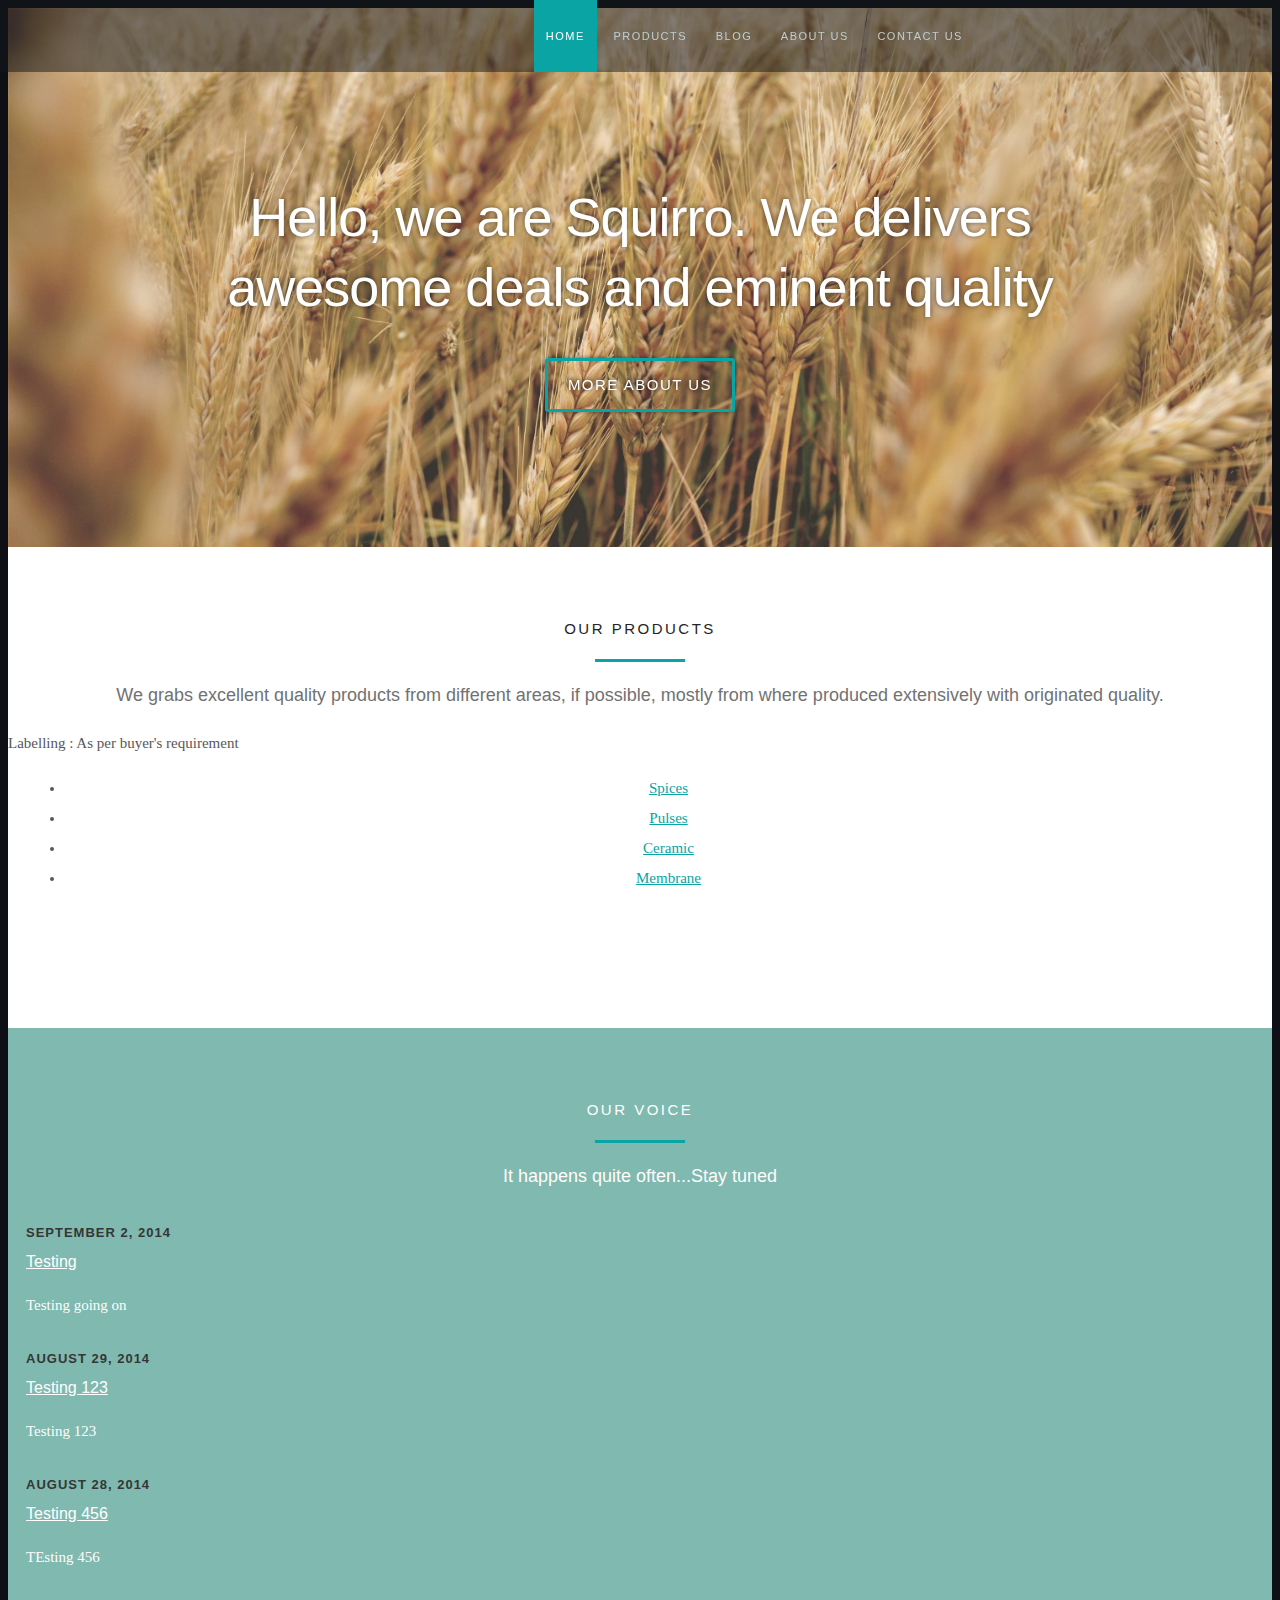
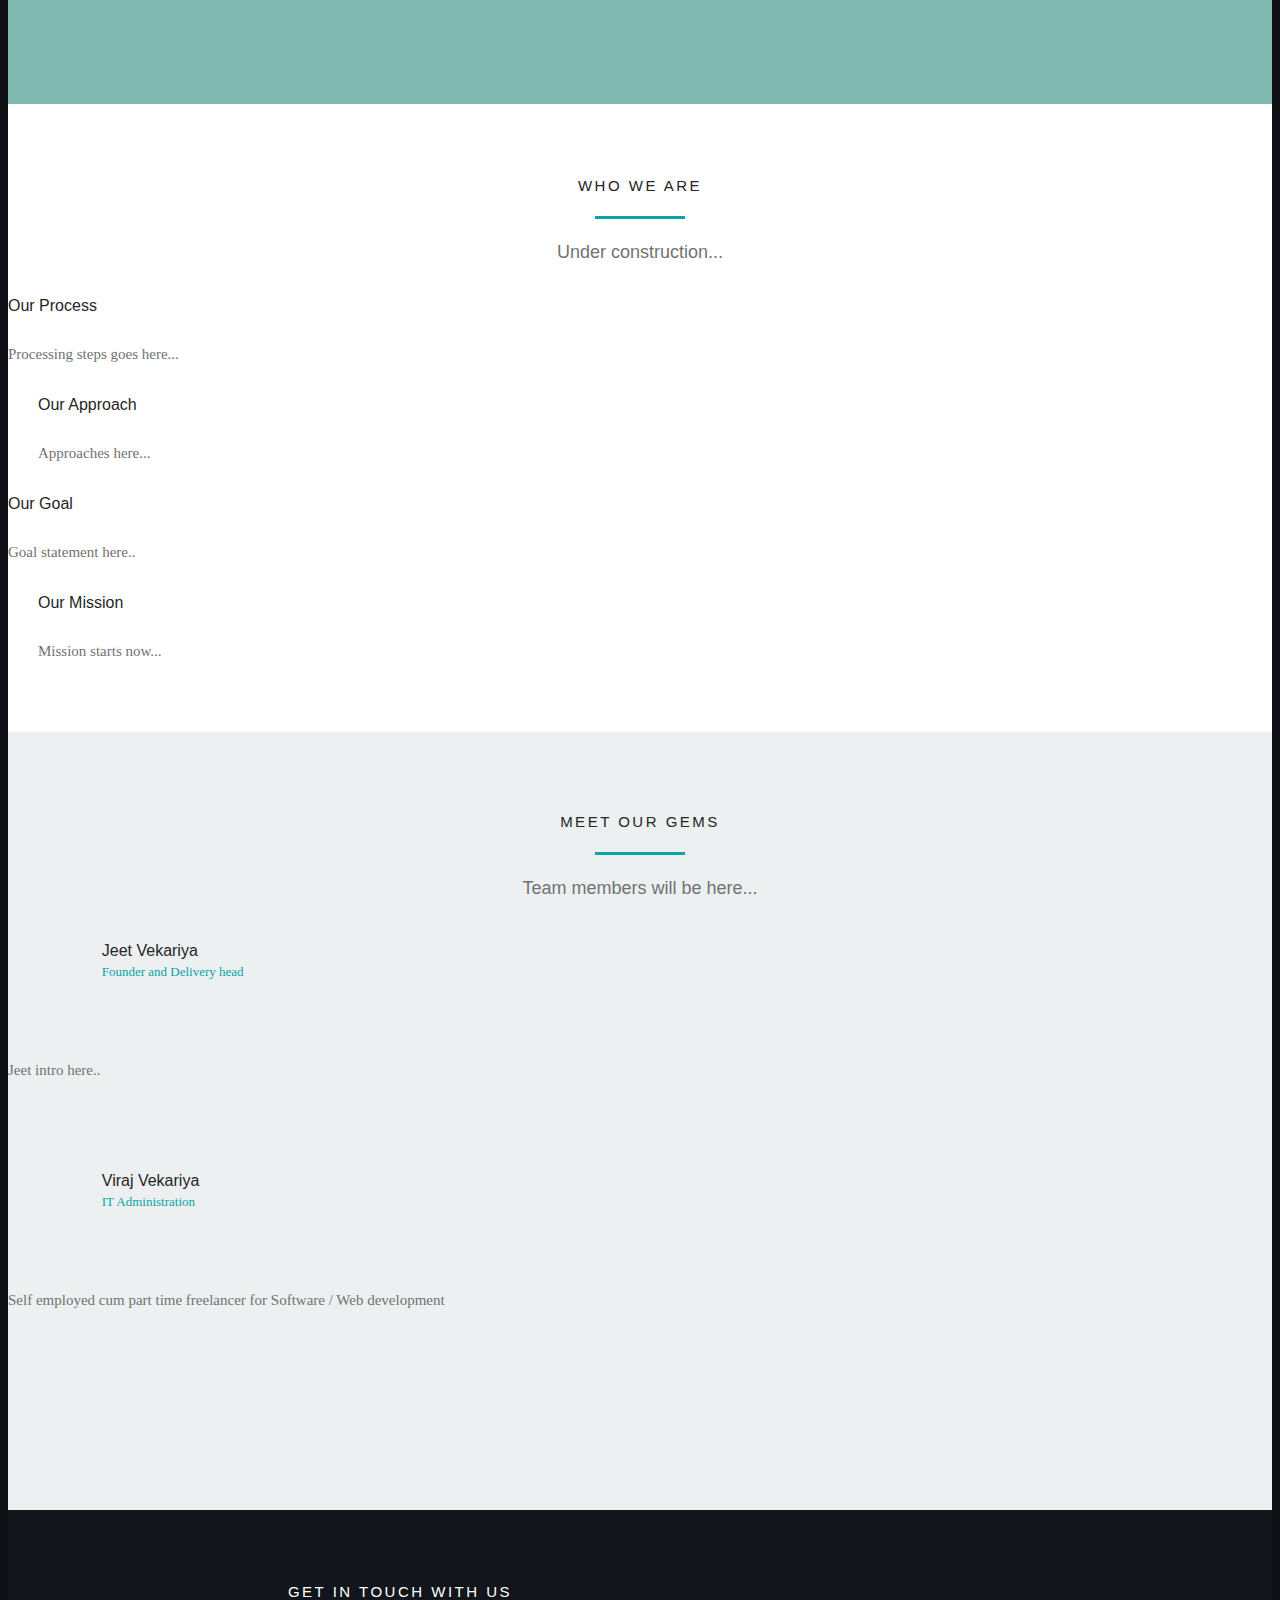
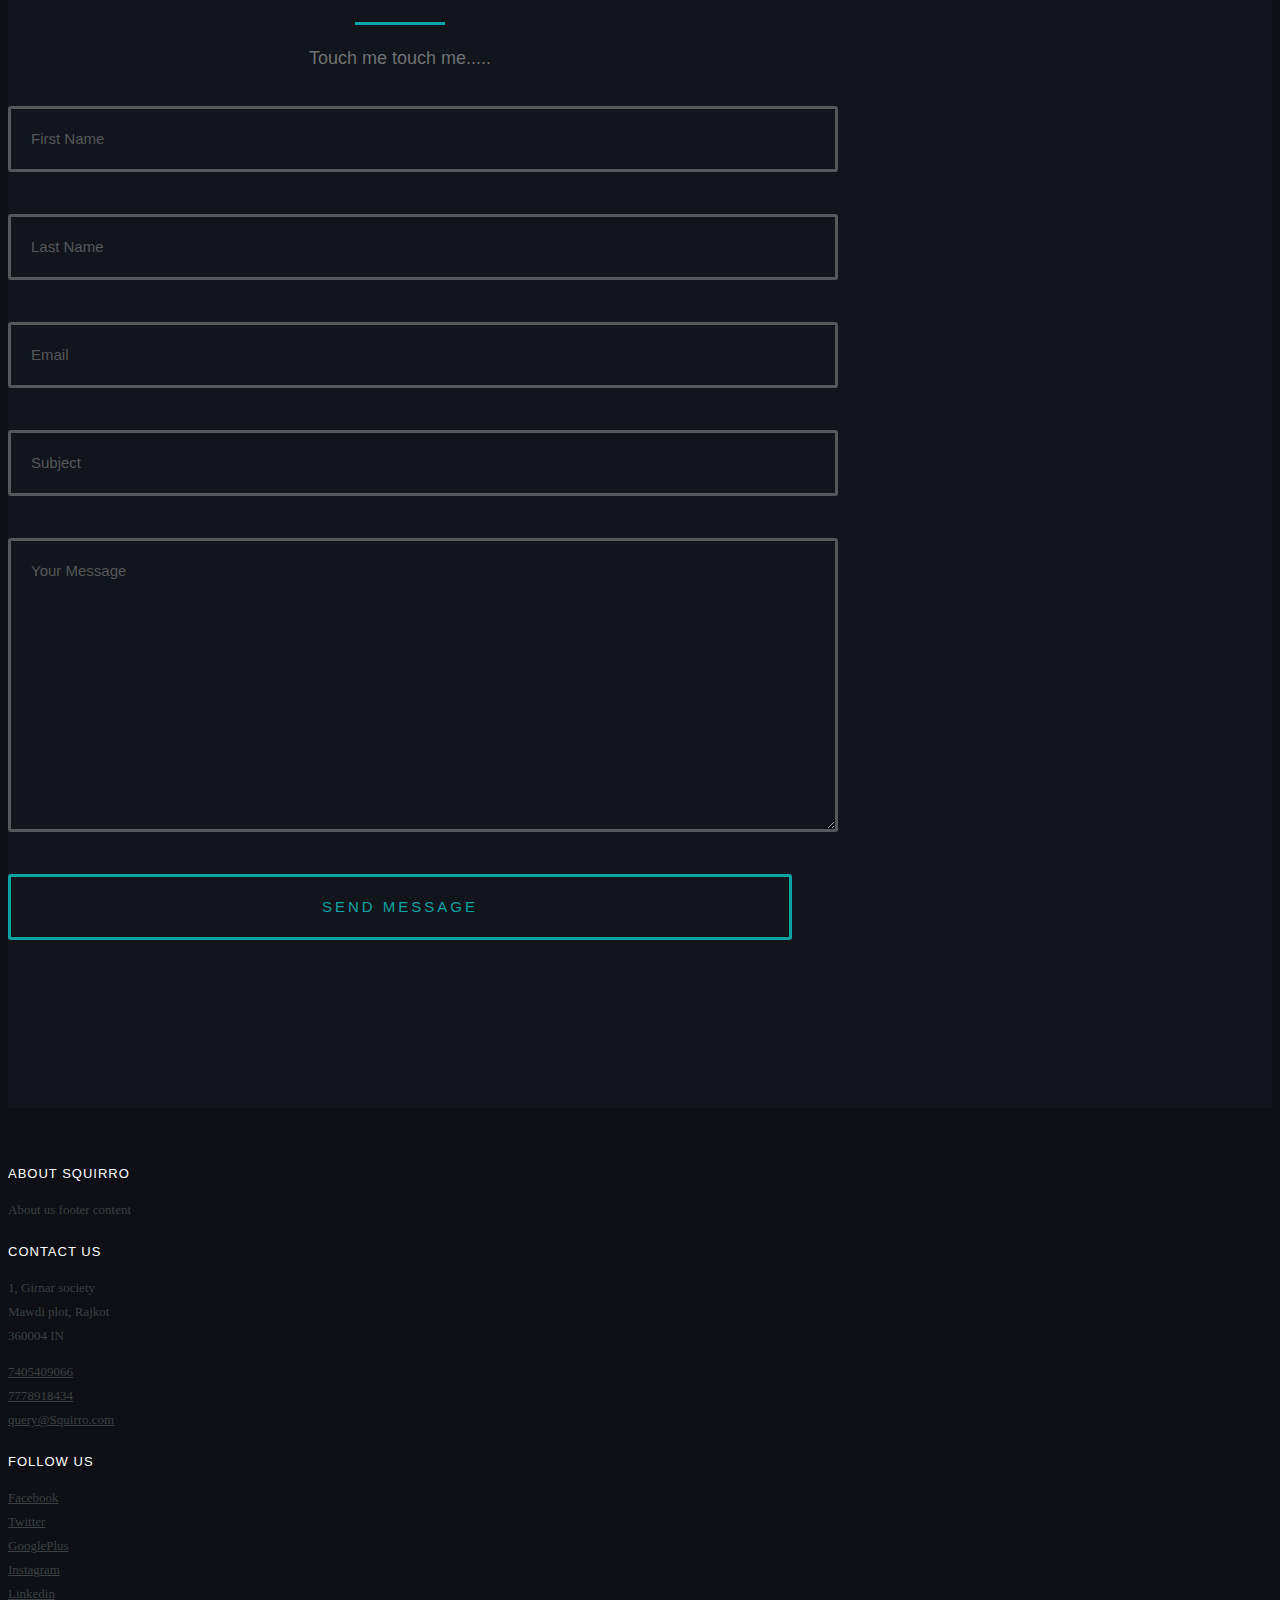
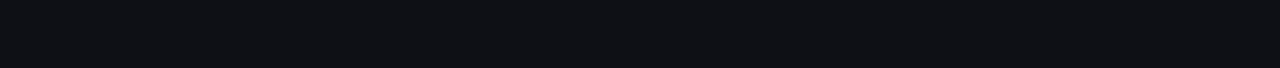
==== index.html @ d5831e10 "VueJS added by dipal for image slider" ====
<!DOCTYPE html>
<!--[if lt IE 8 ]><html class="no-js ie ie7" lang="en"> <![endif]-->
<!--[if IE 8 ]><html class="no-js ie ie8" lang="en"> <![endif]-->
<!--[if IE 9 ]><html class="no-js ie ie9" lang="en"> <![endif]-->
<!--[if (gte IE 9)|!(IE)]><!-->
<html class="no-js" lang="en"> <!--<![endif]-->
<head>
	<!--- Basic Page Needs -->
	<meta charset="utf-8">
	<title>Squirro</title>
	<meta name="description" content="">
	<meta name="author" content="">
	<!-- Mobile Specific Metas -->
	<meta name="viewport" content="width=device-width, initial-scale=1, maximum-scale=1">
	<!-- CSS -->
	<link rel="stylesheet" href="css/base.css">
	<link rel="stylesheet" href="css/main.css">
	<link rel="stylesheet" href="css/media-queries.css">
	<script src="js/modernizr.js"></script>
	<link rel="shortcut icon" href="favicon.png" >
	<link href="css/smart_tab_vertical.css" rel="stylesheet" type="text/css"/>
	<script type="text/javascript" src="js/jquery-1.10.2.min.js"></script>
	<script type="text/javascript" src="js/jquery.smartTab.js"></script>
	<script src="https://cdn.jsdelivr.net/npm/vue/dist/vue.js" defer type="text/javascript"></script>
	<script type="text/javascript" src="js/vueTemplate.js"></script>
	<script type="text/javascript">
		$(document).ready(function(){
		$("#tabs").smartTab({autoProgress: false,stopOnFocus:true,transitionEffect:'vSlide'});
		var app = new Vue({
			el: '#App',
			data: {
				message: 'Hello Vue!',
				currentSlide : {url: "../images/SQ_T_Images/1st.jpg", text: "Hie"},
				slideCounter : 0,
				bgc : {"background": 'url("images/SQ_T_Images/1st.jpg")'},
				items: [
					{url: "images/SQ_T_Images/1st.jpg", text: "Hie"},
					{url: "images/SQ_T_Images/2nd.jpeg", text: "Hie"},
					{url: "images/SQ_T_Images/3rd.jpeg", text: "Hie"},
					{url: "images/SQ_T_Images/4th.jpeg", text: "Hie"},
				]
			},
			methods : {
				changeImage : function()
				{
					this.currentSlide = this.slider[this.slideCounter];
					  this.slideCounter++;
				}
			}
		})
	});
</script>
</head>

<body class="homepage" >
	<div id="preloader">
		<div id="status">
			<img src="images/loader.gif" height="60" width="60" alt="">
			<div class="loader">Loading...</div>
		</div>
	</div>
	<!-- Header -->
	<header id="main-header">
		<div class="row header-inner">
			<div class="logo">
				<a class="smoothscroll" href="#squirro">Squirro</a>
			</div>
			<nav id="nav-wrap">
				<a class="mobile-btn" href="#nav-wrap" title="Show navigation">
					<span class='menu-text'>Show Menu</span>
					<span class="menu-icon"></span>
				</a>
				<a class="mobile-btn" href="#" title="Hide navigation">
					<span class='menu-text'>Hide Menu</span>
					<span class="menu-icon"></span>
				</a>
				<ul id="nav" class="nav">
					<li class="current">
						<a class="smoothscroll" href="#squirro">Home</a>
					</li>
					<li>
						<a class="smoothscroll" href="#products">Products</a>
					</li>
					<li>
						<a class="smoothscroll" href="#blog">Blog</a>
					</li>
					<li>
						<a class="smoothscroll" href="#about">About us</a>
					</li>
					<li>
						<a class="smoothscroll" href="#contact">Contact us</a>
					</li>
				</ul>
			</nav> <!-- /nav-wrap -->
		</div> <!-- /header-inner -->
	</header>
	<!-- squirro -->
	<div id="App"> 
	<section id="squirro" class="imageClassTS">
		<div class="row squirro-content">
			<div class="twelve columns flex-container">
				<div id="squirro-slider" class="flexslider">
					<ul class="slides">
						<!-- Slide -->
						<!-- <li v-for="item in items" class="imageClassTS">
							<div class="flex-caption">
								 <img :src="item.url" />
							</div>
					    </li> -->
					    
					   <li >
							<div class="flex-caption">
								<h1>Hello, we are Squirro. We delivers awesome deals and eminent quality</h1>
								<p><a class="button stroke smoothscroll" href="#about">More about us</a></p>
							</div>
						</li>
						<li>
							<div class="flex-caption">
								<h1 >We exist to deliver best of it to the WORLD.</h1>
								<p><a class="button stroke smoothscroll" href="#products">See our products</a></p>
							</div>
						</li> 
    
						<!-- Slide -->
					</ul>
				</div> <!-- .flexslider -->
			</div> <!-- .flex-container -->
		</div> <!-- .squirro-content -->
	</section> <!-- #squirro -->
	</div>

	<section id="products">
		<div class="row section-head">
			<div class="twelve columns">
				<h1>Our Products</h1>
				<hr/>
				<p>We grabs excellent quality products from different areas, if possible, mostly from where produced extensively with 					originated quality.</p>
				<div align="left" class="prodDescpadding"><b>Labelling : As per buyer's requirement</b></div>
			</div>
			<div id="tabs">
				<ul>
					<li><a href="#spices">Spices</a></li>
					<li><a href="#pulses">Pulses</a></li>
					<li><a href="#ceramic">Ceramic</a></li>
					<li><a href="#membrane">Membrane</a></li>
				</ul>
				<div id="spices">
					
				</div>
				<div id="pulses">
					
				</div>
				<div id="ceramic">
					
				</div>
				<div id="membrane">
					
				</div>
			</div>
		</div>
	</section> <!-- /services -->

	<!-- journal -->
	<section id="blog">
	<div class="row section-head">
		<div class="twelve columns">
			<h1>Our voice</h1>
			<hr/>
			<p>It happens quite often...Stay tuned</p>
		</div>
	</div>
	<div class="row">
		<div class="twelve columns">
			<div id="blog-wrapper" class="bgrid-third s-bgrid-half mob-bgrid-whole group">
				<article class="bgrid">
					<h5>September 2, 2014</h5>
					<h3><a href="single.html">Testing</a></h3>
					<p>Testing going on</p>
				</article>
				<article class="bgrid">
					<h5>August 29, 2014</h5>
					<h3><a href="single.html">Testing 123</a></h3>
					<p>Testing 123</p>
				</article>
				<article class="bgrid">
					<h5>August 28, 2014</h5>
					<h3><a href="single.html">Testing 456</a></h3>
					<p>TEsting 456</p>
				</article>
				<!-- <article class="bgrid">
					<h5>August 25, 2014</h5>
					<h3><a href="single.html">Testing 789</a></h3>
					<p>Testing 789</p>
				</article> -->
			</div> <!-- /blog-wrapper -->
		</div> <!-- /twelve -->
	</div> <!-- /row -->
	</section> <!-- /blog -->

	<!-- About Section -->
	<section id="about">
		<div class="row section-head">
			<div class="twelve columns">
				<h1>Who we are</h1>
				<hr/>
				<p>Under construction...</p>
			</div>
		</div>
		<div class="row about-content">
			<div class="mob-whole six columns left">
				<h3>Our Process</h3>
				<p>Processing steps goes here...</p>
			</div> <!-- /left -->
			<div class="mob-whole six columns right">
				<h3>Our Approach</h3>
				<p>Approaches here...</p>
			</div> <!-- /right -->
		</div> <!-- /row -->
		<div class="row about-content">
			<div class="mob-whole six columns left">
				<h3>Our Goal</h3>
				<p>Goal statement here..</p>
			</div> <!-- /left -->
			<div class="mob-whole six columns right">
				<h3>Our Mission</h3>
				<p>Mission starts now...</p>
			</div> <!-- /right -->
		</div> <!-- /row -->
	<!-- team -->
	<div id='team'>
		<div class="row team section-head">
			<div class="twelve columns">
				<h1>Meet OUR Gems</h1>
				<hr/>
				<p>Team members will be here...</p>
			</div>
		</div>
		<div class="row about-content">
			<div class="twelve columns">
				<div id="team-wrapper" class="bgrid-half mob-bgrid-whole group">
					<div class="bgrid member">
						<div class="member-header">
							<div class="member-pic">
								<img src="images/team/Jeet.jpg" alt=""/>
							</div>
							<div class="member-name">
								<h3>Jeet Vekariya</h3>
								<span>Founder and Delivery head</span>
							</div>
						</div>
						<p>Jeet intro here..</p>
						<ul class="member-social">
							<li><a href="#"><i class="fa fa-facebook"></i></a></li>
							<li><a href="#"><i class="fa fa-twitter"></i></a></li>
							<li><a href="#"><i class="fa fa-google-plus"></i></a></li>
							<li><a href="#"><i class="fa fa-linkedin"></i></a></li>
						</ul>
					</div> <!-- /member -->
					<div class="bgrid member">
						<div class="member-header">
							<div class="member-pic">
								<img src="images/team/Viraj.jpg" alt=""/>
							</div>
							<div class="member-name">
								<h3>Viraj Vekariya</h3>
								<span>IT Administration</span>
							</div>
						</div>
						<p>Self employed cum part time freelancer for Software / Web development</p>
						<ul class="member-social">
							<li><a rel="noopener noreferrer" target="_blank" href="https://twitter.com/virajvekaria"><i class="fa fa-twitter"></i></a></li>
							<li><a rel="noopener noreferrer" target="_blank" href="https://plus.google.com/+VirajVekaria"><i class="fa fa-google-plus"></i></a></li>
							<li><a rel="noopener noreferrer" target="_blank" href="https://www.linkedin.com/in/viraj-vekariya-0061a63a/"><i class="fa fa-linkedin"></i></a></li>
						</ul>
					</div> <!-- /member -->
				</div> <!-- /twelve -->
			</div> <!-- /team-wrapper -->
		</div> <!-- /row -->
	</div> <!-- /team -->
	</section> <!-- /about -->

	<!-- Contact Section -->
	<section id="contact">
		<div class="row section-head">
			<div class="twelve columns">
				<h1>Get in touch with us</h1>
				<hr />
				<p>Touch me touch me.....</p>
			</div>
		</div>
		<div class="row form-section">
			<div id="contact-form" class="twelve columns">
				<form name="contactForm" id="contactForm" method="post" action="">
				<fieldset>
					<div class="row">
						<div class="six columns mob-whole">
							<label for="contactFname">First Name <span class="required">*</span></label>
							<input name="contactFname" type="text" id="contactFname" placeholder="First Name" value="" />
						</div>
						<div class="six columns mob-whole">
							<label for="contactLname">Last Name <span class="required">*</span></label>
							<input name="contactLname" type="text" id="contactLname" placeholder="Last Name" value="" />
						</div>
					</div>
					<div class="row">
						<div class="six columns mob-whole">
							<label for="contactEmail">Email <span class="required">*</span></label>
							<input name="contactEmail" type="text" id="contactEmail" placeholder="Email" value="" />
						</div>
						<div class="six columns mob-whole">
							<label for="contactSubject">Subject</label>
							<input name="contactSubject" type="text" id="contactSubject" placeholder="Subject"  value="" />
						</div>
					</div>
					<div class="row">
						<div class="twelve columns">
							<label  for="contactMessage">Message <span class="required">*</span></label>
							<textarea name="contactMessage"  id="contactMessage" placeholder="Your Message" rows="10" cols="50" ></textarea>
						</div>
					</div>
					<div>
						<button class="submit full-width">Send Message</button>
						<div id="image-loader">
							<img src="images/loader.gif" alt="" />
						</div>
					</div>
				</fieldset>
			</form> <!-- /contactForm -->

			<!-- message box -->
			<div id="message-warning"></div>
			<div id="message-success">
				<i class="fa fa-check"></i>Your message was sent, thank you!<br />
			</div>
		</div> <!-- /contact-form -->
	</div> <!-- /form-section -->
	</section>  <!-- /contact-->
	
	<!-- Footer-->
	<footer>
		<div class="row">
			<div class="six columns tab-whole footer-about">
				<h3>About Squirro</h3>
				<p>About us footer content</p>
			</div> <!-- /footer-about -->
			<div class="six columns tab-whole right-cols">
				<div class="row">
					<div class="columns">
						<h3 class="address">Contact Us</h3>
						<p>1, Girnar society<br>Mawdi plot, Rajkot<br>360004 IN</p>
						<ul>
							<li><a href="tel:7405409066">7405409066</a></li>
							<li><a href="tel:7778918434">7778918434</a></li>
							<li><a href="mailto:someone@Squirro.com">query@Squirro.com</a></li>
						</ul>
					</div> <!-- /columns -->
					<div class="columns last">
						<h3 class="contact">Follow Us</h3>
						<ul>
							<li><a href="#">Facebook</a></li>
							<li><a href="#">Twitter</a></li>
							<li><a href="#">GooglePlus</a></li>
							<li><a href="#">Instagram</a></li>
							<li><a href="#">Linkedin</a></li>
						</ul>
					</div> <!-- /columns -->
				</div> <!-- /Row(nested) -->
			</div>
			<div id="go-top">
				<a class="smoothscroll" title="Back to Top" href="#squirro"><span>Top</span><i class="fa fa-long-arrow-up"></i></a>
			</div>
		</div> <!-- /row -->
	</footer> <!-- /footer -->
	<!-- Java Script -->
<!-- 	<script src="http://ajax.googleapis.com/ajax/libs/jquery/1.10.2/jquery.min.js"></script> -->
	<script>window.jQuery || document.write('<script src="js/jquery-1.10.2.min.js"><\/script>')</script>
<!-- 	<script type="text/javascript" src="js/jquery-migrate-1.2.1.min.js"></script> -->
	<script src="js/jquery.flexslider.js"></script>
	<script src="js/jquery.fittext.js"></script>
	<script src="js/backstretch.js"></script>
	<script src="js/waypoints.js"></script>
	<script src="js/main.js"></script>
	<script>
	$(function(){
		$("#spices").load("spices.html"); 
	});
	</script> 
</body>
</html>
---- css/main.css ----
/*
/* a. Webfonts and Iconfonts
/* =================================================================== */
@import url("fonts.css");
@import url("font-awesome/css/font-awesome.min.css");
@import url("simple-line-icons/simple-line-icons.css");

/*
/* b. Document Setup
/* =================================================================== */

/* Body
---------------------------------------------------------------------- */
body {
	background: #0e1015;
	font: 15px/30px "merriweather-regular", serif;
	font-weight: normal;
	color: #575859;
}

/* Links
---------------------------------------------------------------------- */
a, a:visited {
	color: #0aa4a4;
	-moz-transition: all 0.3s ease-in-out;
	-o-transition: all 0.3s ease-in-out;
	-webkit-transition: all 0.3s ease-in-out;
	-ms-transition: all 0.3s ease-in-out;
	transition: all 0.3s ease-in-out;
}
a:hover, a:focus {
	color: black;
}

/* Typography
--------------------------------------------------------------------- */
h1, h2, h3, h4, h5, h6 {
	font-family: "raleway-bold", sans-serif;
	color: #252525;
	font-style: normal;
	text-rendering: optimizeLegibility;
	margin: 18px 0 15px;
}
h1 a, h2 a, h3 a, h4 a, h5 a, h6 a {
	font-weight: inherit;
}
h1 {
	font-size: 30px;
	line-height: 36px;
	margin-top: 0;
	letter-spacing: -1px;
}
h2 {
	font-size: 24px;
	line-height: 30px;
}
h3 {
	font-size: 20px;
	line-height: 30px;
}
h4 {
	font-size: 17px;
	line-height: 30px;
}
h5 {
	font-size: 14px;
	line-height: 30px;
	margin-top: 15px;
	text-transform: uppercase;
	letter-spacing: 1px;
}
h6 {
	font-size: 13px;
	line-height: 30px;
	margin-top: 15px;
	text-transform: uppercase;
	letter-spacing: 1px;
}
p {
	margin: 15px 0 15px 0;
}
p img {
	margin: 0;
}
p.lead {
	font: 17px/33px "merriweather-light", serif;
	color: #707273;
}
em {
	font: 15px/30px "merriweather-italic", serif;
	font-style: normal;
}
strong, b {
	font: 15px/30px "merriweather-bold", serif;
	font-weight: normal;
}
small {
	font-size: 11px;
	line-height: inherit;
}
blockquote {
	margin: 18px 0px;
	padding-left: 40px;
	position: relative;
}
blockquote:before {
	content: "\201C";
	opacity: 0.45;
	font-size: 80px;
	line-height: 0px;
	margin: 0;
	font-family: arial, sans-serif;
	position: absolute;
	top: 30px;
	left: 0;
}
blockquote p {
	font-family: georgia, serif;
	font-style: italic;
	padding: 0;
	font-size: 18px;
	line-height: 30px;
}
blockquote cite {
	display: block;
	font-size: 12px;
	font-style: normal;
	line-height: 18px;
}
blockquote cite:before {
	content: "\2014 \0020";
}
blockquote cite a, blockquote cite a:visited {
	color: #707273;
	border: none;
}
abbr {
	font-family: "merriweather-bold", serif;
	font-variant: small-caps;
	text-transform: lowercase;
	letter-spacing: .5px;
	color: #7d7e80;
}
pre, code {
	font-family: Consolas, "Andale Mono", Courier, "Courier New", monospace;
}
pre {
	white-space: pre;
	white-space: pre-wrap;
	word-wrap: break-word;
}
code {
	padding: 3px;
	background: #ecf0f1;
	color: #707273;
	border-radius: 3px;
}
del {
	text-decoration: line-through;
}
abbr[title], dfn[title] {
	border-bottom: 1px dotted;
	cursor: help;
}
mark {
	background: #FFF49B;
	color: #000;
}
hr {
	border: solid white;
	border-width: 1px 0 0;
	clear: both;
	margin: 23px 0 12px;
	height: 0;
}

/* Lists
--------------------------------------------------------------------- */
ul, ol {
	margin-top: 15px;
	margin-bottom: 15px;
}
ul {
	list-style: disc;
	margin-left: 17px;
}
dl {
	margin: 0 0 15px 0;
}
dt {
	margin: 0;
	color: #0aa4a4;
}
dd {
	margin: 0 0 0 20px;
}

/* Floated Image
--------------------------------------------------------------------- */
img.pull-right {
	margin: 12px 0px 0px 18px;
}
img.pull-left {
	margin: 12px 18px 0px 0px;
}

/*
/* c. Forms
/* =================================================================== */
form {
	margin-bottom: 24px;
}
fieldset {
	margin: 0 0 24px 0;
	padding: 0;
	border: none;
}
input, button {
	-webkit-font-smoothing: antialiased;
}
input[type="text"],
input[type="password"],
input[type="email"],
textarea,
select {
	display: block;
	padding: 12px 15px;
	margin: 0 0 12px 0;
	border: 0;
	outline: none;
	vertical-align: middle;
	color: #a3a4a6;
	font-family: "raleway-regular", sans-serif;
	font-size: 14px;
	line-height: 24px;
	border-radius: 3px;
	max-width: 100%;
	background: transparent;
	border: 3px solid #a9aaab;
}
textarea {
	min-height: 162px;
}
input[type="text"]:focus,
input[type="password"]:focus,
input[type="email"]:focus,
textarea:focus {
	background: white;
}
label, legend {
	font: 15px/30px "raleway-bold", sans-serif;
	margin: 12px 0;
	color: #252525;
	display: block;
}
label span, legend span {
	color: #575859;
	font: 15px/30px "merriweather-bold", serif;
}
input[type="checkbox"], input[type="radio"] {
	font-size: 15px;
	color: #575859;
}
input[type="checkbox"] {
	display: inline;
}

/*
/* d. Preloader
/* =================================================================== */
#preloader {
	position: fixed;
	top: 0;
	left: 0;
	right: 0;
	bottom: 0;
	background: #12151b;
	z-index: 99999;
	height: 100%;
}
.no-js #preloader {
	display: none;
}

#status {
	position: absolute;
	left: 50%;
	top: 50%;
	width: 60px;
	height: 60px;
	margin: -30px 0 0 -30px;
	padding: 0;
}
#status img {
	display: none;
}

.loader {
	margin: 0 auto;
	font-size: 10px;
	position: relative;
	text-indent: -9999em;
	border-top: 1.1em solid rgba(255, 255, 255, 0.2);
	border-right: 1.1em solid rgba(255, 255, 255, 0.2);
	border-bottom: 1.1em solid rgba(255, 255, 255, 0.2);
	border-left: 1.1em solid #0aa4a4;
	-webkit-animation: load 1.1s infinite linear;
	animation: load 1.1s infinite linear;
}
.loader, .loader:after {
	border-radius: 50%;
	width: 60px;
	height: 60px;
}
@-webkit-keyframes load {
	0% {
		-webkit-transform: rotate(0deg);
		transform: rotate(0deg);
	}
	100% {
		-webkit-transform: rotate(360deg);
		transform: rotate(360deg);
	}
}
@keyframes load {
	0% {
		-webkit-transform: rotate(0deg);
		transform: rotate(0deg);
	}
	100% {
		-webkit-transform: rotate(360deg);
		transform: rotate(360deg);
	}
}

/* for ie8 */
.ie8 #status img {
	display: block;
}
.ie8 .loader {
	display: none;
}


/*
/* e. Buttons
/* =================================================================== */
.button,
.button:visited,
button,
input[type="submit"],
input[type="reset"],
input[type="button"] {
	display: inline-block;
	font: 15px/30px "raleway-bold", sans-serif;
	padding: 9px 16px;
	margin: 0 3px 6px 0;
	background: #818fab;
	color: white;
	text-decoration: none;
	cursor: pointer;
	height: auto;
	text-align: center;
	border: none;
	border-radius: 3px;
	-webkit-appearance: none;
	-webkit-font-smoothing: inherit;
	-moz-transition: all 0.3s ease-in-out;
	-o-transition: all 0.3s ease-in-out;
	-webkit-transition: all 0.3s ease-in-out;
	-ms-transition: all 0.3s ease-in-out;
	transition: all 0.3s ease-in-out;
}
.button:hover,
button:hover,
input[type="submit"]:hover,
input[type="reset"]:hover,
input[type="button"]:hover {
	background: #647495;
	color: white;
}
.button.primary, button.primary {
	background: #0aa4a4;
}
.button.primary:hover, button.primary:hover {
	background: #e3520d;
}
button.medium, .button.medium {
	font: 15px/30px "raleway-bold", sans-serif;
	padding: 12px 18px !important;
}
button.large, .button.large {
	font: 15px/30px "raleway-bold", sans-serif;
	padding: 15px 20px !important;
}
button.round, .button.round {
	padding-left: 20px !important;
	padding-right: 20px !important;
	border-radius: 1000px;
	background-clip: padding-box;
}
button.stroke, .button.stroke {
	background: transparent !important;
	border: 3px solid transparent;
}
button.full-width, .button.full-width {
	width: 100%;
	margin-right: 0;
}

.button.pink {
	background: #ffadcb;
}
.button.pink:hover {
	background: #ff94bb;
}
.button.blue {
	background: #72bbf0;
}
.button.blue:hover {
	background: #5bb0ee;
}
.button.black {
	background: #2e3236;
}
.button.black:hover {
	background: #222528;
}
.button.yellow {
	background: #ffd900;
}
.button.yellow:hover {
	background: #f0cc00;
}
.button.red {
	background: #ff6163;
}
.button.red:hover {
	background: #ff474a;
}
.button.green {
	background: #9bc724;
}
.button.green:hover {
	background: #8ab120;
}
.button.grey {
	background: #8d8e91;
}
.button.grey:hover {
	background: #808184;
}
.button.purple {
	background: #b482c9;
}
.button.purple:hover {
	background: #a970c1;
}
.button.orange {
	background: #f5731c;
}
.button.orange:hover {
	background-color: #ed650a;
}
.button.stroke.pink {
	border-color: #ffadcb;
	color: #ffadcb;
}
.button.stroke.pink:hover {
	background: #ffadcb !important;
	color: #fff;
}
.button.stroke.blue {
	border-color: #72bbf0;
	color: #72bbf0;
}
.button.stroke.blue:hover {
	background: #72bbf0 !important;
	color: #fff;
}
.button.stroke.black {
	border-color: #2e3236;
	color: #2e3236;
}
.button.stroke.black:hover {
	background: #2e3236 !important;
	color: #fff;
}
.button.stroke.yellow {
	border-color: #ffd900;
	color: #ffd900;
}
.button.stroke.yellow:hover {
	background: #ffd900 !important;
	color: #fff;
}
.button.stroke.red {
	border-color: #ff6163;
	color: #ff6163;
}
.button.stroke.red:hover {
	background: #ff6163 !important;
	color: #fff;
}
.button.stroke.green {
	border-color: #9bc724;
	color: #9bc724;
}
.button.stroke.green:hover {
	background: #9bc724 !important;
	color: #fff;
}
.button.stroke.grey {
	border-color: #8d8e91;
	color: #8d8e91;
}
.button.stroke.grey:hover {
	background: #8d8e91 !important;
	color: #fff;
}
.button.stroke.purple {
	border-color: #b482c9;
	color: #b482c9;
}
.button.stroke.purple:hover {
	background: #b482c9 !important;
	color: #fff;
}
.button.stroke.orange {
	border-color: #f5731c;
	color: #f5731c;
}
.button.stroke.orange:hover {
	background: #f5731c !important;
	color: #fff;
}
button::-moz-focus-inner, input::-moz-focus-inner {
	border: 0;
	padding: 0;
}


/*
/* f. Other Components
/* ================================================================== */

/* Alert Boxes
/* ------------------------------------------------------------------ */
.alert-box {
	padding: 21px 40px 21px 30px;
	position: relative;
	margin-bottom: 24px;
	border-radius: 3px;
	background-clip: padding-box;
	font-family: "raleway-semibold", sans-serif;
}
.error {
	background-color: #ffd1d2;
	color: #e65153;
}
.success {
	background-color: #c8e675;
	color: #758c36;
}
.info {
	background-color: #d7ecfb;
	color: #4a95cc;
}
.notice {
	background-color: #fff099;
	color: #c16527;
}
.close {
	position: absolute;
	right: 18px;
	top: 18px;
	cursor: pointer;
}

/* Drop Cap
/* ------------------------------------------------------------------ */
.drop-cap:first-letter {
	float: left;
	margin: 0;
	padding: 14px 6px 0 0;
	font-size: 84px;
	font-family: "raleway-bold", sans-serif;
	line-height: 60px;
	text-indent: 0;
	background: transparent;
	color: inherit;
}

/* Line Definition Style Markup
/* ------------------------------------------------------------------ */
.lining dt, .lining dd {
	display: inline;
	margin: 0;
}
.lining dt + dt:before, .lining dd + dt:before {
	content: "\A";
	white-space: pre;
}
.lining dd + dd:before {
	content: ", ";
}
.lining dd + dd:before {
	content: ", ";
}
.lining dd:before {
	content: ":";
	margin-left: -0.2em;
}

/* Dictionary Definition Style Markup
/* ------------------------------------------------------------------ */
.dictionary-style dt {
	display: inline;
	counter-reset: definitions;
}
.dictionary-style dt + dt:before {
	content: ", ";
	margin-left: -0.2em;
}
.dictionary-style dd {
	display: block;
	counter-increment: definitions;
}
.dictionary-style dd:before {
	content: counter(definitions, decimal) ". ";
}

/*
/*  Pull Quotes Markup
/*

<aside class="pull-quote">
<blockquote>
<p></p>
</blockquote>
</aside>

/*
/* --------------------------------------------------------------------- */
.pull-quote {
	position: relative;
	padding: 18px 30px 18px 0px;
}
.pull-quote:before, .pull-quote:after {
	height: 1em;
	opacity: 0.45;
	position: absolute;
	font-size: 80px;
	font-family: Arial, Sans-Serif;
}
.pull-quote:before {
	content: "\201C";
	top: 33px;
	left: 0;
}
.pull-quote:after {
	content: '\201D';
	bottom: -33px;
	right: 0;
}
.pull-quote blockquote {
	margin: 0;
}
.pull-quote blockquote:before {
	content: none;
}

/*
/*  Stats Tab Markup

<ul class="stats-tabs">
<li><a href="#">[value]<em>[name]</em></a></li>
</ul>


/*
/* --------------------------------------------------------------------- */
.stats-tabs {
	padding: 0;
	margin: 24px 0;
}
.stats-tabs li {
	display: inline-block;
	margin: 0 10px 18px 0;
	padding: 0 10px 0 0;
	border-right: 1px solid #ccc;
}
.stats-tabs li:last-child {
	margin: 0;
	padding: 0;
	border: none;
}
.stats-tabs li a {
	display: inline-block;
	font-size: 24px;
	font-family: "raleway-bold", sans-serif;
	border: none;
	color: #252525;
}
.stats-tabs li a:hover {
	color: #0aa4a4;
}
.stats-tabs li a em {
	display: block;
	margin: 6px 0 0 0;
	font-size: 14px;
	font-family: "raleway-regular", sans-serif;
	color: #7d7e80;
}

/* Pagination
/* ------------------------------------------------------------------ */
.pagination {
	margin: 30px auto;
	text-align: center;
}
.pagination ul li {
	display: inline-block;
	margin: 0;
	padding: 0;
}
.pagination .page-numbers {
	font: 15px/24px "raleway-bold", sans-serif;
	display: inline-block;
	padding: 6px 12px;
	height: 36px;
	margin-right: 3px;
	margin-bottom: 6px;
	color: #707273;
	background-color: #dde4e6;
	-moz-transition: all 0.3s ease-in-out;
	-o-transition: all 0.3s ease-in-out;
	-webkit-transition: all 0.3s ease-in-out;
	-ms-transition: all 0.3s ease-in-out;
	transition: all 0.3s ease-in-out;
	border-radius: 3px;
	background-clip: padding-box;
}
.pagination .page-numbers:hover {
	background: #94aab0;
	color: white;
}
.pagination .current, .pagination .current:hover {
	background-color: #0aa4a4;
	color: white;
}
.pagination .inactive, .pagination .inactive:hover {
	background-color: #ecf0f1;
	color: #a3a4a6;
}

/*
/* g. Header Styles
/* =================================================================== */
header {
	height: 72px;
	width: 100%;
	position: fixed;
	left: 0;
	top: 0;
	z-index: 990;
	text-align: center;
	background: #12151B;
	background: rgba(18, 21, 27, 0.5);
	-moz-transition: background 0.5s ease-in-out;
	-o-transition: background 0.5s ease-in-out;
	-webkit-transition: background 0.5s ease-in-out;
	-ms-transition: background 0.5s ease-in-out;
	transition: background 0.5s ease-in-out;
}
header .logo {
	display: inline-block;
	vertical-align: middle;
	margin: 0;
	padding: 0;
	margin-right: 15px;

	/* add position relative since z-index only applies to
	elements that have been given an explicit position */
	position: relative;
	z-index: 992;
}
header .logo a {
	display: block;
	margin: 0 20px 0 0;
	padding: 0;
	border: none;
	outline: none;
	font: 0/0 a;
	text-shadow: none;
	color: transparent;
	width: 190px;
	height: 67px;
	background-repeat: no-repeat;
	background-position: 0 0;
	background-image: url("../images/logo1.png");
}
@media (-webkit-min-device-pixel-ratio:2), (min-resolution:192dpi) {
	header .logo a {
		background-image: url("../images/logo1.png");
		-webkit-background-size: 190px 67px;
		-moz-background-size: 190px 67px;
		background-size: 190px 67px;
	}
}
.opaque {
	background: #12151b;
}

/* primary navigation
--------------------------------------------------------------------- */
#nav-wrap, #nav-wrap ul, #nav-wrap li, #nav-wrap a {
	margin: 0;
	padding: 0;
	border: none;
	outline: none;
}

/* nav-wrap */
#nav-wrap {
	font: 11px "raleway-heavy", sans-serif;
	text-transform: uppercase;
	letter-spacing: 1.5px;
	display: inline-block;
}

/* hide toggle button */
#nav-wrap > a {
	display: none;
}
ul#nav {
	min-height: 72px;
	width: auto;

	/* left align the menu */
	text-align: left;
}
ul#nav li {
	position: relative;
	list-style: none;
	height: 72px;
	display: inline-block;
}
ul#nav li a {
	display: inline-block;
	padding: 17px 12px;
	line-height: 38px;
	text-decoration: none;
	color: #c0cdd1;
	-moz-transition: all 0.2s ease-in-out;
	-o-transition: all 0.2s ease-in-out;
	-webkit-transition: all 0.2s ease-in-out;
	-ms-transition: all 0.2s ease-in-out;
	transition: all 0.2s ease-in-out;
}
ul#nav li a:hover {
	color: white;
}
ul#nav li a:active {
	background-color: transparent !important;
}
ul#nav li.current a {
	background: #0aa4a4;
	color: white;
}

div.sticky {
	position: -webkit-sticky; /* Safari */
	position: sticky;
	top: 0;
}
/*
/* h. Content Styles
/* =================================================================== */

#content {
	background: white;
	padding-top: 66px;
	padding-bottom: 102px;
}
#content #main {
	padding-top: 6px;
}
#content #sidebar {
	padding-top: 12px;
	padding-left: 30px;
}


/* sibebar styles
-------------------------------------------------------------------- */
#sidebar h5 {
	font: 14px/24px "raleway-heavy", sans-serif;
	text-transform: uppercase;
	letter-spacing: 1px;
	margin-top: 0;
}
#sidebar .widget {
	margin-bottom: 15px;
}

/* search */
#sidebar .widget_search {
	padding-top: 0;
	margin-bottom: 24px;
}
#sidebar .widget_search h5 {
	display: none;
}
#sidebar .widget_search form {
	position: relative;
	margin: 0;
}
#sidebar .widget_search .text-search {
	padding-right: 40px;
	width: 100%;
	min-width: 150px;
	border-radius: 3px;
	background: white;
}
#sidebar .widget_search .submit-search {
	display: none;
}

/* link list */
#sidebar .widget_categories ul {
	margin-top: 15px;
	margin-bottom: 18px;
}
#sidebar .link-list {
	padding: 0;
	margin: 15px 10px 24px 0;
	list-style: none;
}
#sidebar .link-list li {
	font: 14px/24px "merriweather-regular", sans-serif;
	padding: 8px 0 8px 3px;
	margin: 0;
}
#sidebar .link-list li a {
	color: #7d7e80;
}
#sidebar .link-list li a:hover {
	color: #0aa4a4;
}

/* tag cloud */
#sidebar .tagcloud {
	margin: 18px 0 24px -12px;
	padding: 0;
	font-size: 17px;
}
#sidebar .tagcloud a {
	font: 12px/24px "raleway-heavy", sans-serif !important;
	display: inline-block;
	float: left;
	margin: 0 0 12px 12px;
	padding: 6px 15px;
	position: relative;
	text-transform: uppercase;
	letter-spacing: 1px;
	border-radius: 3px;
	background: #ecf0f1;
	text-decoration: none;
	letter-spacing: .5px;
	color: #707273;
	-moz-transition: all 0.2s ease-in-out;
	-o-transition: all 0.2s ease-in-out;
	-webkit-transition: all 0.2s ease-in-out;
	-ms-transition: all 0.2s ease-in-out;
	transition: all 0.2s ease-in-out;
}
#sidebar .tagcloud a:hover {
	color: white;
	background: #0aa4a4;
}

/* photostream */
#sidebar .photostream {
	list-style: none;
	margin: 15px 0 24px -15px;
	padding: 0;
	overflow: hidden;
}
#sidebar .photostream li {
	display: inline-block;
	margin: 0 0 12px 12px;
	padding: 0;
}
#sidebar .photostream li a {
	display: block;
	height: 66px;
	width: 66px;
	background: #fff;
	padding: 9px;
	border: 1px solid #e3e9eb;
	border-radius: 3px;
}
#sidebar .photostream li a img {
	vertical-align: bottom;
}


/*
/* i. Footer Styles
/* =================================================================== */
footer {
	padding-top: 36px;
	padding-bottom: 42px;
	font-size: 13px;
	line-height: 24px;
	position: relative;
	color: #3C4142;
}
footer a, footer a:visited {
	color: #80b9af;
}
footer a:hover, footer a:focus {
	color: white;
}
footer h3 {
	font: 13px/24px "raleway-bold", sans-serif;
	margin-bottom: 0;
	color: white;
	text-transform: uppercase;
	letter-spacing: 1px;
}
footer p {
	margin: 12px 0;
}

footer .footer-about {
	padding-right: 60px;
}
footer .right-cols .columns {
	width: 50%;
	word-wrap: break-word;
}
footer ul {
	margin: 12px 0;
	padding: 0;
	list-style: none;
}
footer ul li {
	margin: 0;
	padding-left: 0;
	line-height: 24px;
}
footer ul li a, footer ul li a:visited {
	color: #3C4142;
}
footer .copyright {
	margin: 0;
	padding: 24px 18px 6px 18px;
	clear: both;
}

/* back to top */
footer #go-top {
	position: fixed;
	bottom: 0;
	right: 30px;
	z-index: 900;
	display: none;
}
footer #go-top a {
	display: block;
	padding: 12px 30px;
	background: #0aa4a4;
	color: white;
	text-align: center;
	font: 12px/24px "raleway-heavy", sans-serif;
	text-transform: uppercase;
	letter-spacing: 2px;
	-moz-transition: all 0.2s ease-in-out;
	-o-transition: all 0.2s ease-in-out;
	-webkit-transition: all 0.2s ease-in-out;
	-ms-transition: all 0.2s ease-in-out;
	transition: all 0.2s ease-in-out;
}
footer #go-top a span {
	margin-right: 10px;
}
footer #go-top a:hover {
	background: #0aa4a4;
	color: white;
}


/*
/* j. Common and shared styles
/* =================================================================== */

hr {
	border: solid #0aa4a4;
	border-width: 3px 0 0;
	width: 90px;
	margin: 11px auto 15px;
	height: 0;
	clear: both;
	text-align: center;
}

/* section head
---------------------------------------------------------------------- */
.section-head {
	text-align: center;
}
.section-head h1 {
	font: 15px/24px "raleway-heavy", sans-serif;
	text-transform: uppercase;
	letter-spacing: 2.5px;
	color: #252525;
	margin-bottom: 18px;
}
.section-head h1 span {
	color: #0aa4a4;
}
.section-head p {
	font: 18px/36px "merriweather-light", sans-serif;
	width: 95%;
	color: #707273;
	margin-left: auto;
	margin-right: auto;
}

/* page title */
#page-title {
	background: #12151b url(../images/SQ_T_Images/momo16061978-456169-unsplash.jpg) no-repeat center center fixed;
	-webkit-background-size: cover !important;
	-moz-background-size: cover !important;
	background-size: cover !important;
	padding-top: 108px;
	padding-bottom: 60px;
	text-align: center;
}
#page-title .row {
	max-width: 724px;
}
#page-title h1 {
	font: 54px/1.3 "raleway-bold", sans-serif;
	color: white;
	letter-spacing: -1px;
	margin-bottom: 0;
	text-shadow: 0 0px 5px rgba(0, 0, 0, 0.5);
}
#page-title h1 span {
	color: #0aa4a4;
}
#page-title p {
	color: #cfd9db;
	margin: 0;
	text-shadow: 0 0px 5px rgba(0, 0, 0, 0.5);
}

/* entry */
.entry {
	padding-bottom: 12px;
	margin-bottom: 24px;
}
.entry header {
	height: auto;
	position: static;
	background: transparent;
	text-align: left;
}
.entry header h1 {
	font: 30px/36px "raleway-bold", sans-serif;
	margin-bottom: 6px;
}
.entry header h1 a {
	color: #252525;
}
.entry .entry-meta ul {
	margin: 0 0 6px 3px;
	color: #8f9091;
	line-height: 24px;
}
.entry .entry-meta ul li {
	display: inline;
	margin: 0;
	padding: 0;
	font-size: 11px;
	letter-spacing: 1px;
	font-family: "raleway-regular", sans-serif;
	text-transform: uppercase;
}
.entry .entry-meta ul li a {
	color: #8f9091;
}
.entry .entry-meta ul .meta-sep {
	margin: 0 5px;
	color: #c0cdd1;
}
.entry .entry-content-media {
	margin: 24px 0 18px;
}

/* pagenav */
.pagenav {
	margin: 18px 0 6px;
	padding: 12px 0 0 0;
	font: 15px/30px "raleway-regular", sans-serif;
}
.pagenav a {
	font: 0/0 a;
	text-shadow: none;
	color: transparent;
}
.pagenav a[rel="next"]:after,
.pagenav a[rel="prev"]:before {
	float: left;
	text-align: center;
	display: inline-block;
	background: transparent;
	color: #0aa4a4;
	border-radius: 3px;
	border: 3px solid #0aa4a4;
	font-family: 'FontAwesome';
	font-size: 16px;
	padding: 21px 15px;
	-moz-transition: all 0.3s ease-in-out;
	-o-transition: all 0.3s ease-in-out;
	-webkit-transition: all 0.3s ease-in-out;
	-ms-transition: all 0.3s ease-in-out;
	transition: all 0.3s ease-in-out;
}
.pagenav a[rel="next"]:after {
	content: "\f054";
}
.pagenav a[rel="prev"]:before {
	content: "\f053";
	margin-right: 6px;
}
.pagenav a[rel="next"]:hover:after, .pagenav a[rel="prev"]:hover:before {
	color: white;
	background: #0aa4a4;
}
.entries .pagenav {
	margin-top: -18px;
}

/* Squirro Section */
#squirro {
	background: url(../images/SQ_T_Images/1st.jpg);	
	background-size: cover !important;
	-webkit-background-size: cover !important;
	-moz-background-size: cover !important;
	padding-top: 66px;
	padding-bottom: 90px;
	width: 100%;
	text-align: center;
	position: relative;
}

.imageClassTS{
		background-size: cover !important;
	-webkit-background-size: cover !important;
	-moz-background-size: cover !important;
	padding-top: 66px;
	padding-bottom: 90px;
	width: 100%;
	text-align: center;
	position: relative;
}
.ie8 #squirro { background: #12151b; }

/* Flex slider settings */
.flexslider a:active, .flexslider a:focus {
	outline: none;
}
.slides, .flex-control-nav, .flex-direction-nav {
	margin: 0;
	padding: 0;
	list-style: none;
}
.slides li {
	margin: 0;
	padding: 0;
}

/* Necessary Styles */
.flexslider {
	position: relative;
	zoom: 1;
	margin: 0;
	padding: 0;
}
.flexslider .slides {
	zoom: 1;
}
.flexslider .slides > li {
	position: relative;
}

/* Hide the slides before the JS is loaded. Avoids image jumping */
.flexslider .slides > li {
	display: none;
	-webkit-backface-visibility: hidden;
}

/* Suggested container for slide animation setups. Can replace this with your own */
.flex-container {
	zoom: 1;
	position: relative;
}

/* Clearfix for .slides */
.slides:before, .slides:after {
	content: " ";
	display: table;
}
.slides:after {
	clear: both;
}

/* No JavaScript Fallback */
/* If you are not using another script, such as Modernizr, make sure you
* include js that eliminates this class on page load */
.no-js .slides > li:first-child {
	display: block;
}

/* Slider Styles */
.slides {
	zoom: 1;
}
.slides > li {
	overflow: hidden;
}

/* squirro slider */
#squirro-slider {
	margin: 108px auto 30px;
}
#squirro-slider .flex-caption {
	margin: 0 15%;
}
#squirro-slider .flex-caption h1 {
	font: 54px/1.3 "raleway-semibold", sans-serif;
	color: white;
	letter-spacing: -1px;
	margin-bottom: 36px;
	text-shadow: 0 0px 5px rgba(0, 0, 0, 0.5);
}
#squirro-slider .flex-caption h1 span,
#squirro-slider .flex-caption h1 a {
	color: white;
	display: inline-block;
	border-bottom: 1px solid #80b9af;
}
#squirro-slider .flex-caption h1 span:hover,
#squirro-slider .flex-caption h1 a:hover {
	border-color: #9a9103;
}
#squirro-slider .flex-caption .button.stroke {
	margin: 0;
	padding: 9px 20px;
	width: auto;
	text-transform: uppercase;
	letter-spacing: 1.5px;
	border-color: #0aa4a4;
	color: white;
	white-space: nowrap;
	text-shadow: 0 0px 5px black;
	-webkit-box-shadow: 0 0px 5px 0px rgba(0, 0, 0, 0.5);
	-moz-box-shadow: 0 0px 5px 0px rgba(0, 0, 0, 0.5);
	box-shadow: 0 0px 5px 0px rgba(0, 0, 0, 0.5);
}
#squirro-slider .flex-caption .button.stroke:hover {
	color: white;
	text-shadow: none;
	background: #0aa4a4 !important;
}

/* Slider Control Nav */
.squirro-content .flex-control-nav {
	width: 80%;
	margin: 0 auto;
	display: block;
	z-index: 889;
	position: relative;
}
.squirro-content .flex-control-nav li {
	margin: 0 6px;
	display: inline-block;
	zoom: 1;
	*display: inline;
}
.squirro-content .flex-control-paging li a {
	width: 15px;
	height: 15px;
	display: block;
	cursor: pointer;
	border-radius: 100%;
	border: 3px solid white;
	background: transparent;
	box-shadow: none !important;
	font: 0/0 a;
	text-shadow: none;
	color: transparent;
	-webkit-box-shadow: 0 0px 5px 0px rgba(0, 0, 0, 0.5);
	-moz-box-shadow: 0 0px 5px 0px rgba(0, 0, 0, 0.5);
	box-shadow: 0 0px 5px 0px rgba(0, 0, 0, 0.5);
}
.squirro-content .flex-control-paging li a:hover {
	border-color: #0aa4a4;
}
.squirro-content .flex-control-paging li a.flex-active {
	border-color: #0aa4a4;
	cursor: default;
}

/*
/*  m. Products Section
/* =================================================================== */
#products {
	background: white;
	padding-top: 70px;
	padding-bottom: 120px;
	text-align: center;
}
.service-list {
	margin: 15px -22px 0 -22px;
}
.service-list .bgrid {
	margin-top: 15px;
	margin-bottom: 15px;
	padding: 0 22px;
}
.service-list .icon-part {
	background: #0aa4a4;
	color: white;
	width: 72px;
	padding: 15px 3px;
	font-size: 40px;
	border-radius: 3px;
	margin: 0 auto;
}
.service-list h3 {
	font: 16px/24px "raleway-heavy", sans-serif;
	padding: 0;
}
.service-list p {
	color: #707273;
	position: relative;
	top: -6px;
}


/*
/*  n. About Section
/* =================================================================== */

#about {
	background: white;
	padding-top: 70px;
	padding-bottom: 0;
}
#about .about-content {
	max-width: 934px;
}
#about h3 {
	font: 16px/36px "raleway-heavy", sans-serif;
	text-transform: none;
	padding: 0;
	margin-bottom: 0;
}
#about p {
	color: #707273;
}
#about .left {
	padding-right: 30px;
}
#about .right {
	padding-left: 30px;
}

/* Team Section
/* -------------------------------------------------------------------- */
#about #team {
	background: #ecf0f1;
	margin-top: 66px;
	padding-top: 78px;
	padding-bottom: 120px;
}
#team-wrapper {
	margin: 24px -18px 0 -18px;
}
#team-wrapper .bgrid {
	padding: 0 18px;
}
#team-wrapper .member {
	margin-top: 18px;
	margin-bottom: 36px;
}
#team-wrapper .member-header {
	position: relative;
	margin-bottom: 15px;
}
#team-wrapper .member-pic {
	width: 78px;
	height: 78px;
	display: inline-block;
	position: relative;
	top: 12px;
}
#team-wrapper .member-pic img {
	border-radius: 100%;
}
#team-wrapper .member-name {
	display: inline-block;
	padding-top: 9px;
	margin-left: 12px;
}
#team-wrapper .member-name h3 {
	line-height: 24px;
	margin-top: 0;
	margin-bottom: 6px;
}
#team-wrapper .member-name span {
	position: relative;
	top: -6px;
	font-size: 13px;
	line-height: 18px;
	color: #0aa4a4;
	display: block;
}
#team-wrapper .member-social {
	font-size: 18px;
	font-weight: normal;
	line-height: 24px;
	margin: 12px 0 0 0;
	padding: 0;
}
#team-wrapper .member-social li {
	display: inline-block;
	margin-right: 15px;
}
#team-wrapper .member-social li a {
	color: #252525;
}
#team-wrapper .member-social li a:hover {
	color: #0aa4a4;
}


/*
/*  o. Journal Section
/* =================================================================== */
#blog {
	background: #80b9af url(../images/blog-bg.jpg) no-repeat bottom center fixed;
	-webkit-background-size: cover !important;
	-moz-background-size: cover !important;
	background-size: cover !important;
	padding-top: 70px;
	padding-bottom: 108px;
	width: 100%;
}
#blog h1, #blog h3, #blog h3 a {
	color: white;
}
#blog h3 {
	font: 16px/27px "raleway-heavy", sans-serif;
	padding: 0;
	margin: 0;
}
#blog h5 {
	font-size: 13px;
	color: #343636;
	margin: 0;
}
#blog p {
	color: #fffcfb;
}
#blog #blog-wrapper {
	margin: 24px 0 0 0;
}
#blog #blog-wrapper .bgrid {
	padding: 0 18px;
}
#blog #blog-wrapper article {
	margin-bottom: 24px;
}


/*
/*  p. Contact Section
/* =================================================================== */
#contact {
	background: #12151b;
	padding-top: 70px;
	padding-bottom: 102px;
	overflow: hidden;
}
#contact .row {
	max-width: 784px;
}
#contact h1 {
	color: white;
}

/* contact form */
#contact form {
	margin-top: 30px;
	margin-bottom: 30px;
}
#contact label {
	font: 14px/30px "raleway-heavy", sans-serif;
	color: #7d7e80;
	display: none;
}
#contact label span {
	color: #0aa4a4;
	display: inline-block;
}
#contact input,
#contact textarea,
#contact select {
	padding: 18px 20px;
	margin-bottom: 42px;
	font-size: 15px;
	width: 100%;
	background: #12151b;
	border: 3px solid #575859;
}
#contact textarea {
	height: 252px;
}
#contact input:focus,
#contact textarea:focus,
#contact select:focus {
	color: white;
	border-color: white;
}
#contact button.submit {
	text-transform: uppercase;
	letter-spacing: 3px;
	padding: 18px 20px;
	margin-bottom: 36px;
	line-height: 24px;
	display: block;
	border: 3px solid #0aa4a4;
	color: #0aa4a4;
	background: transparent;
}
#contact button.submit:hover {
	color: white;
	background: #0aa4a4;
}

/* for ie9 and lower */
.ie #contact label {
	display: block;
}
.ie #contact input, .ie #contact select {
	margin-bottom: 6px;
}
.ie #contact textarea {
	margin-bottom: 48px;
}

/* messages */
#message-warning, #message-success {
	display: none;
	background: black;
	padding: 24px 24px;
	margin-bottom: 42px;
	border-radius: 3px;
}
#message-warning {
	color: #ff6163;
}
#message-success {
	color: #ffd900;
}
#message-warning i, #message-success i {
	margin-right: 10px;
}
#image-loader {
	display: none;
	text-align: center;
}
#image-loader img {
	height: 44px;
	width: 44px;
}

/* Style Placeholder Text */
::-webkit-input-placeholder {
	color: #575859;
}
:-moz-placeholder {
	/* Firefox 18- */
	color: #575859;
}
::-moz-placeholder {
	/* Firefox 19+ */
	color: #575859;
}
:-ms-input-placeholder {
	color: #575859;
}
.placeholder {
	color: #575859 !important;
}


/*
/* q. Blog Entry
/* =================================================================== */

.entry .tags {
	margin-top: 18px;
	font-family: "raleway-regular", sans-serif;
	color: #707273;
}
.entry .tags a {
	font-family: "raleway-heavy", sans-serif;
	font-size: 13px;
	text-transform: uppercase;
	letter-spacing: 1px;
	color: #0aa4a4;
}
.entry .tags a:hover {
	color: #12151b;
}

/* comments
-------------------------------------------------------------------- */
#comments {
	padding-top: 12px;
	padding-bottom: 12px;
}
#comments h3 {
	font: 20px/30px "raleway-bold", sans-serif;
	margin-bottom: 6px;
}
.commentlist {
	margin: 30px 0 54px 0;
	padding: 0;
}
.commentlist > li {
	position: relative;
	list-style: none;
	margin: 0;
	padding: 18px 0 18px 0;
	padding-left: 14%;
}
.commentlist li .avatar {
	position: absolute;
	left: 0px;
	display: block;
	height: 48px;
	width: 48px;
}
.commentlist li .avatar img {
	margin-top: 6px;
	height: 48px;
	width: 48px;
	border-radius: 100%;
}
.commentlist li .comment-info cite {
	font: 14px/30px "raleway-heavy", sans-serif;
	color: #252525;
}
.commentlist li .comment-info .comment-meta {
	font-size: 13px;
	line-height: 24px;
	display: block;
	color: #707273;
}
.commentlist li .comment-info .comment-meta .reply {
	font-family: "raleway-bold", sans-serif;
}
.commentlist li .comment-info .comment-meta .sep {
	margin: 0 5px;
	color: #7d7e80;
}
.commentlist li .comment-text {
	clear: both;
	margin: 18px 0 0 0;
	padding: 0;
}
.commentlist li ul.children {
	margin: 0;
	padding: 18px 0 0 0;
	list-style: none;
}
.commentlist li ul.children li {
	padding-left: 5%;
	padding-top: 18px;
}

/* comment form
-------------------------------------------------------------------- */
#comments form {
	margin-top: 36px;
}
#comments form fieldset {
	padding: 0;
}
#comments form label {
	padding-left: 24px;
	width: 41.66667%;
	float: right;
}
#comments form div {
	margin: 12px 0 18px 0;
}
#comments form input,
#comments form textarea,
#comments form select {
	width: 58.33333%;
	float: left;
}
#comments form .message label {
	display: none;
}
#comments form textarea {
	width: 100%;
}
#comments form span.required {
	color: #0aa4a4;
	font-size: 15px;
}
#comments form button {
	padding-left: 24px;
	padding-right: 24px;
	color: #0aa4a4 !important;
	border-color: #0aa4a4 !important;
	text-transform: uppercase;
	letter-spacing: 1px;
	margin: 0;
}
#comments form button:hover {
	color: white !important;
	background: #0aa4a4 !important;
}

.prodimg {
	border-radius: 15px;
	transition: transform .4s; /* Animation */
}
.prodimg:hover {
	transform: scale(1.10); /* (150% zoom - Note: if the zoom is too large, it will go outside of the viewport) */
}
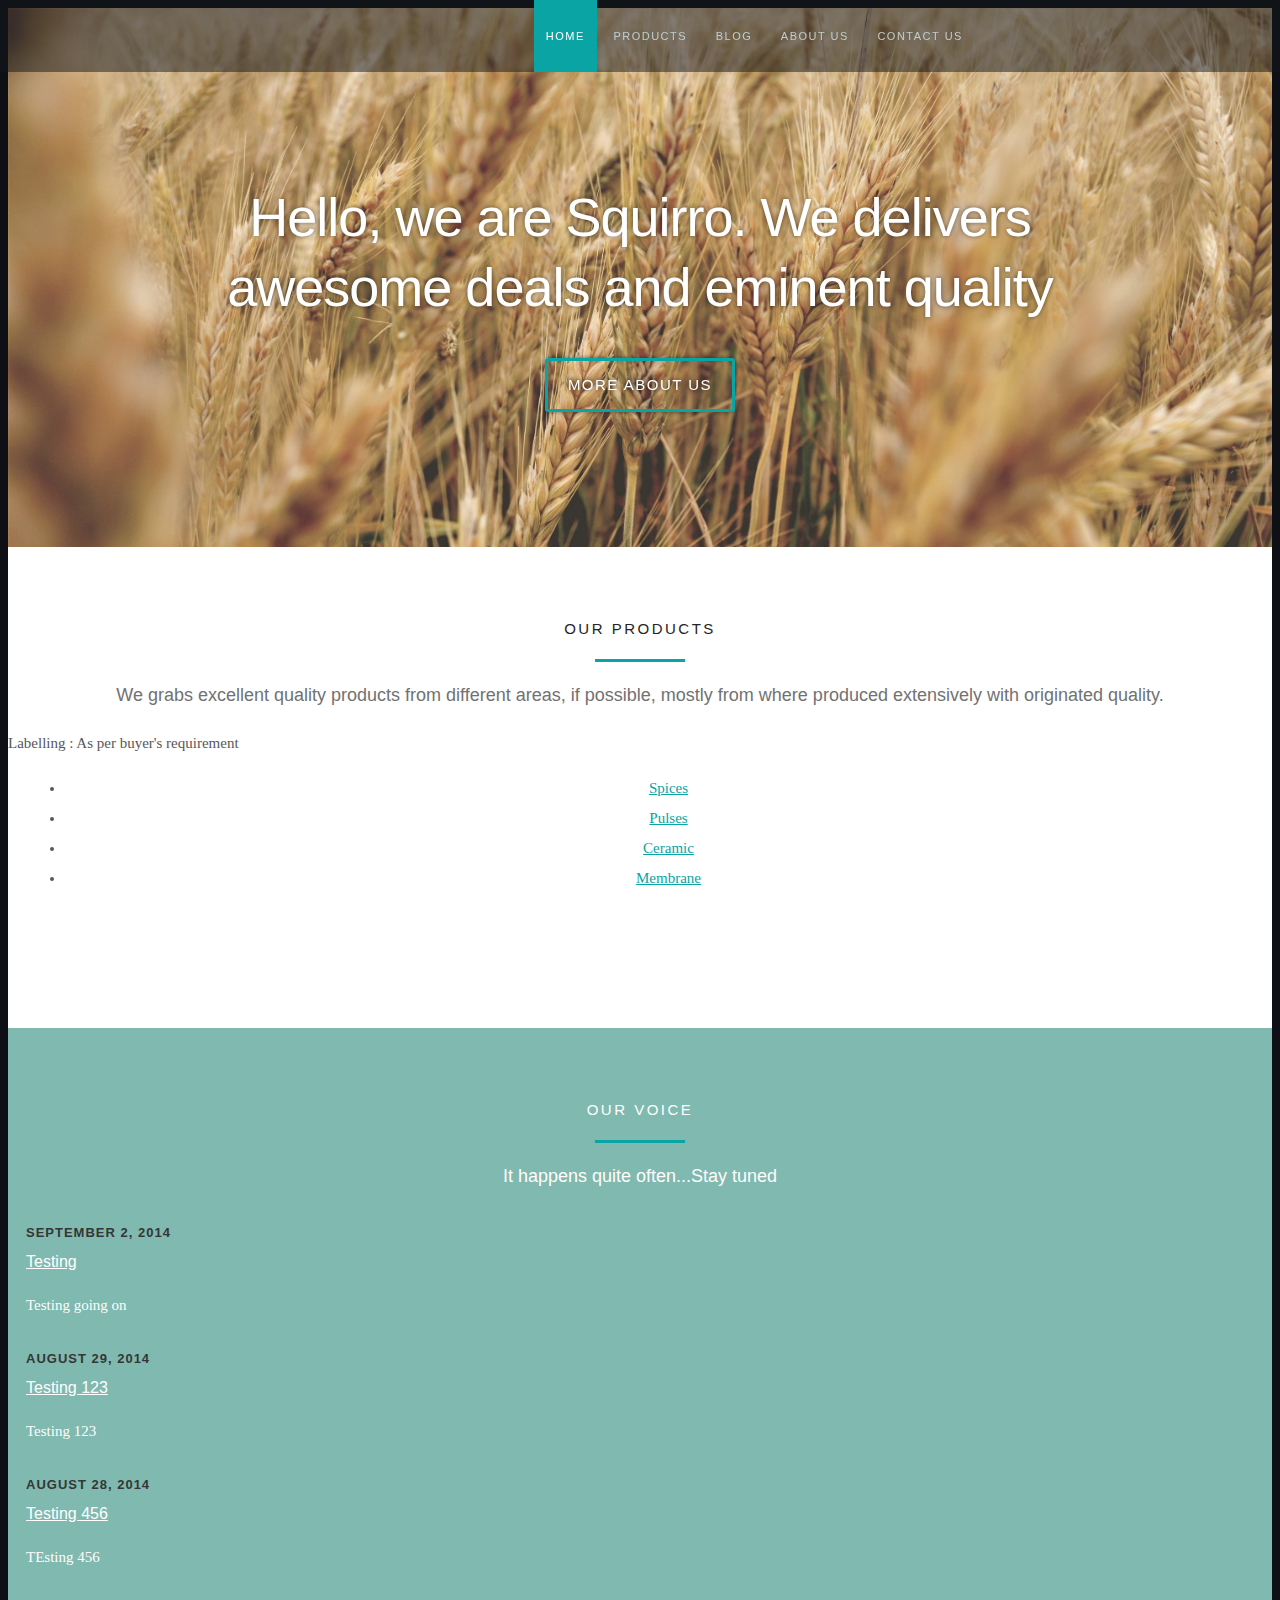
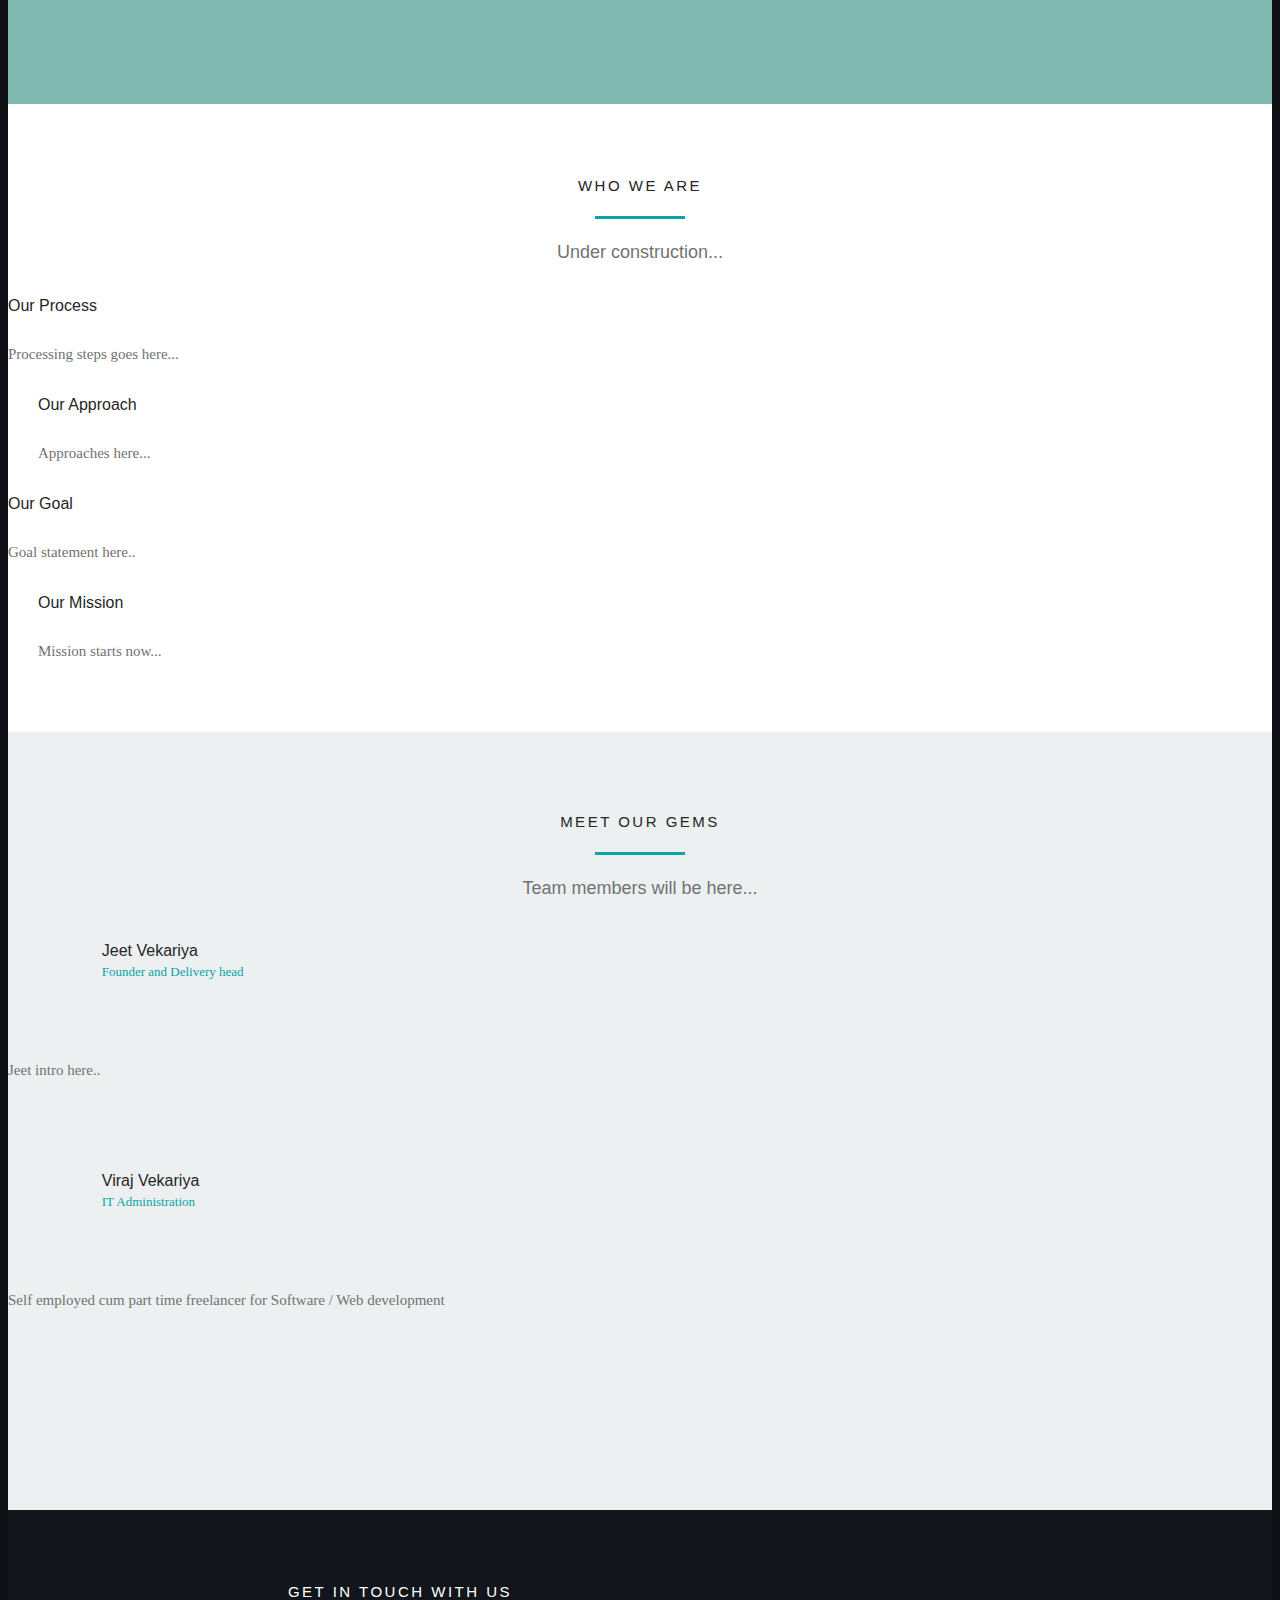
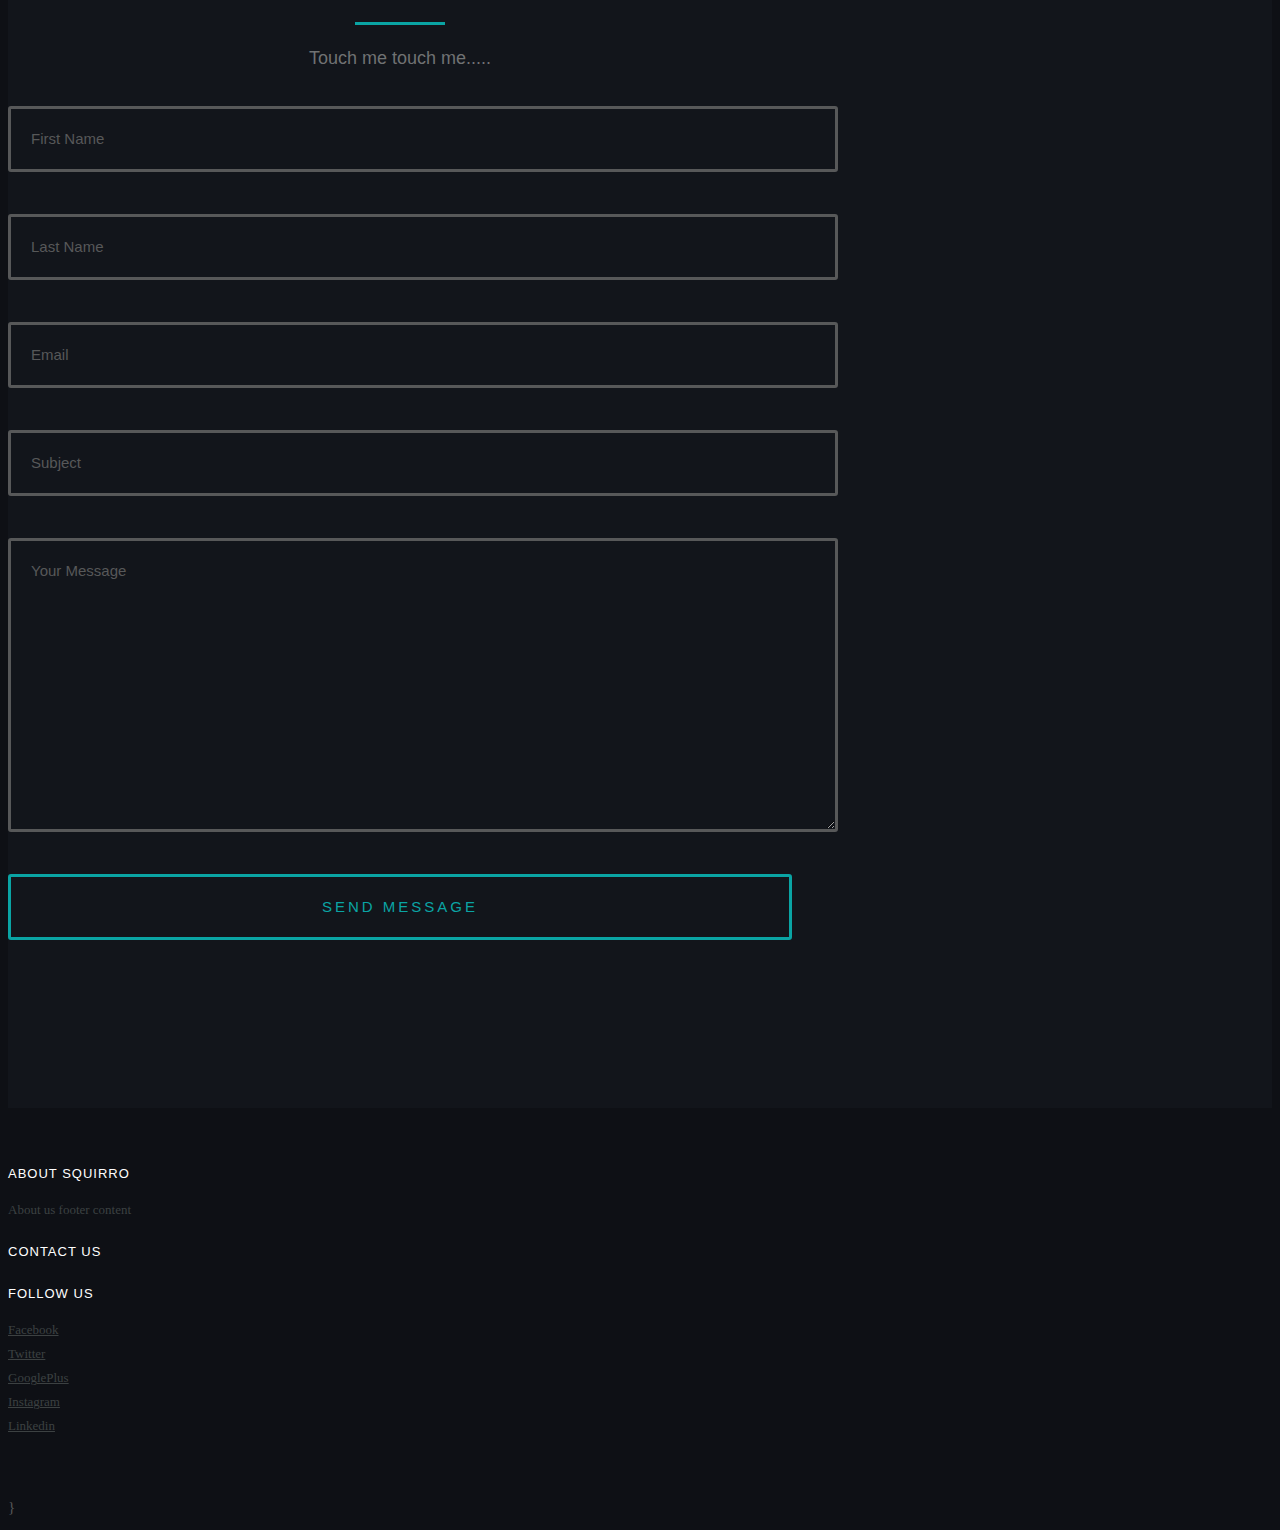
==== commit 9eb2b663: "JS corrected" ====
--- a/index.html
+++ b/index.html
@@ -50,6 +50,20 @@
 		})
 	});
 </script>
+	<script src="https://smtpjs.com/v3/smtp.js"></script>  
+	<script type="text/javascript">
+	function sendEmail() {
+		var contactEmail = $("#contactEmail").val();
+		Email.send({
+		SecureToken : "1073b77b-d4e5-4ed7-8fd4-2488d9fabcfe",
+		To : 'inquiry@marvelventures.co.in',
+		From : contactEmail,
+		Subject : "This is the subject",
+		Body : "This is the body"
+	}).then(
+		message => alert(message));
+	});
+	</script>
 </head>
 
 <body class="homepage" >
@@ -319,7 +333,7 @@
 						</div>
 					</div>
 					<div>
-						<button class="submit full-width">Send Message</button>
+						<button class="submit full-width" onclick="sendEmail();">Send Message</button>
 						<div id="image-loader">
 							<img src="images/loader.gif" alt="" />
 						</div>
@@ -347,12 +361,6 @@
 				<div class="row">
 					<div class="columns">
 						<h3 class="address">Contact Us</h3>
-						<p>1, Girnar society<br>Mawdi plot, Rajkot<br>360004 IN</p>
-						<ul>
-							<li><a href="tel:7405409066">7405409066</a></li>
-							<li><a href="tel:7778918434">7778918434</a></li>
-							<li><a href="mailto:someone@Squirro.com">query@Squirro.com</a></li>
-						</ul>
 					</div> <!-- /columns -->
 					<div class="columns last">
 						<h3 class="contact">Follow Us</h3>
@@ -384,6 +392,7 @@
 	$(function(){
 		$("#spices").load("spices.html"); 
 	});
-	</script> 
+	</script>
+}
 </body>
-</html>+</html>
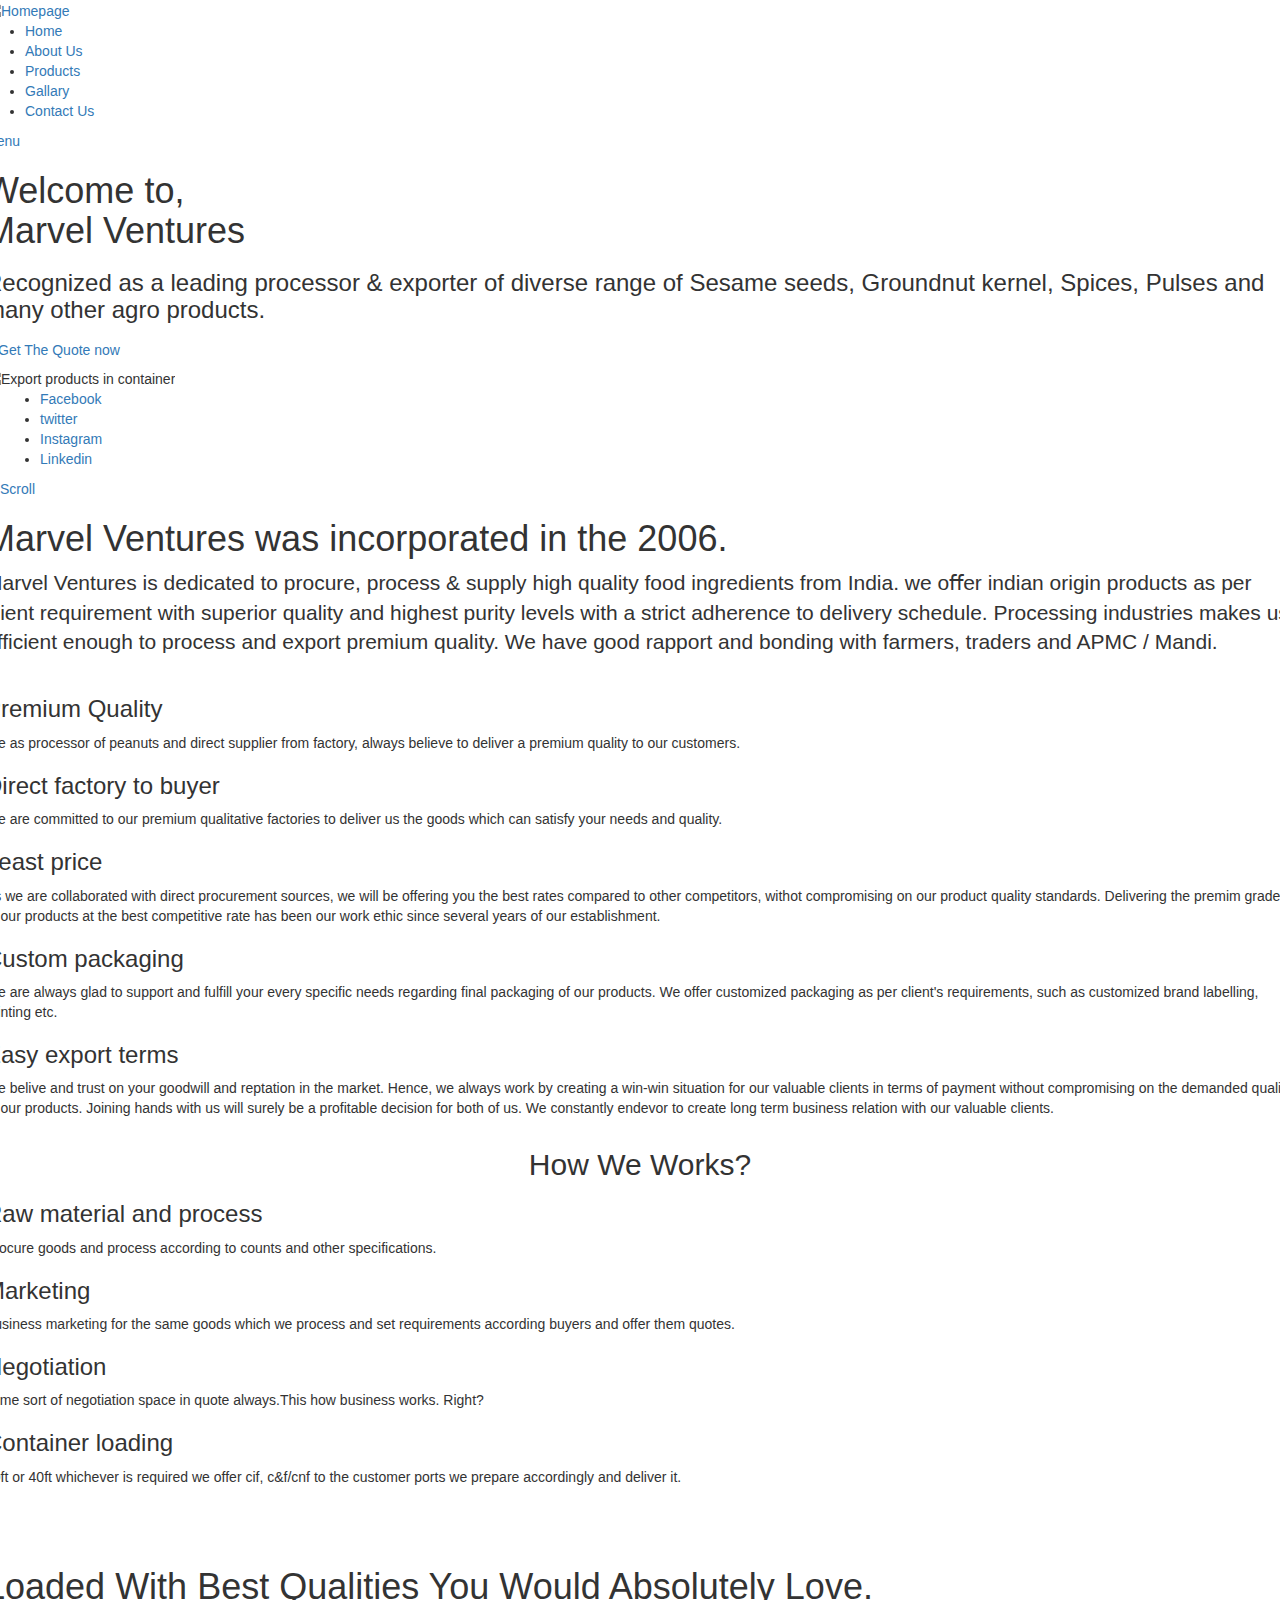
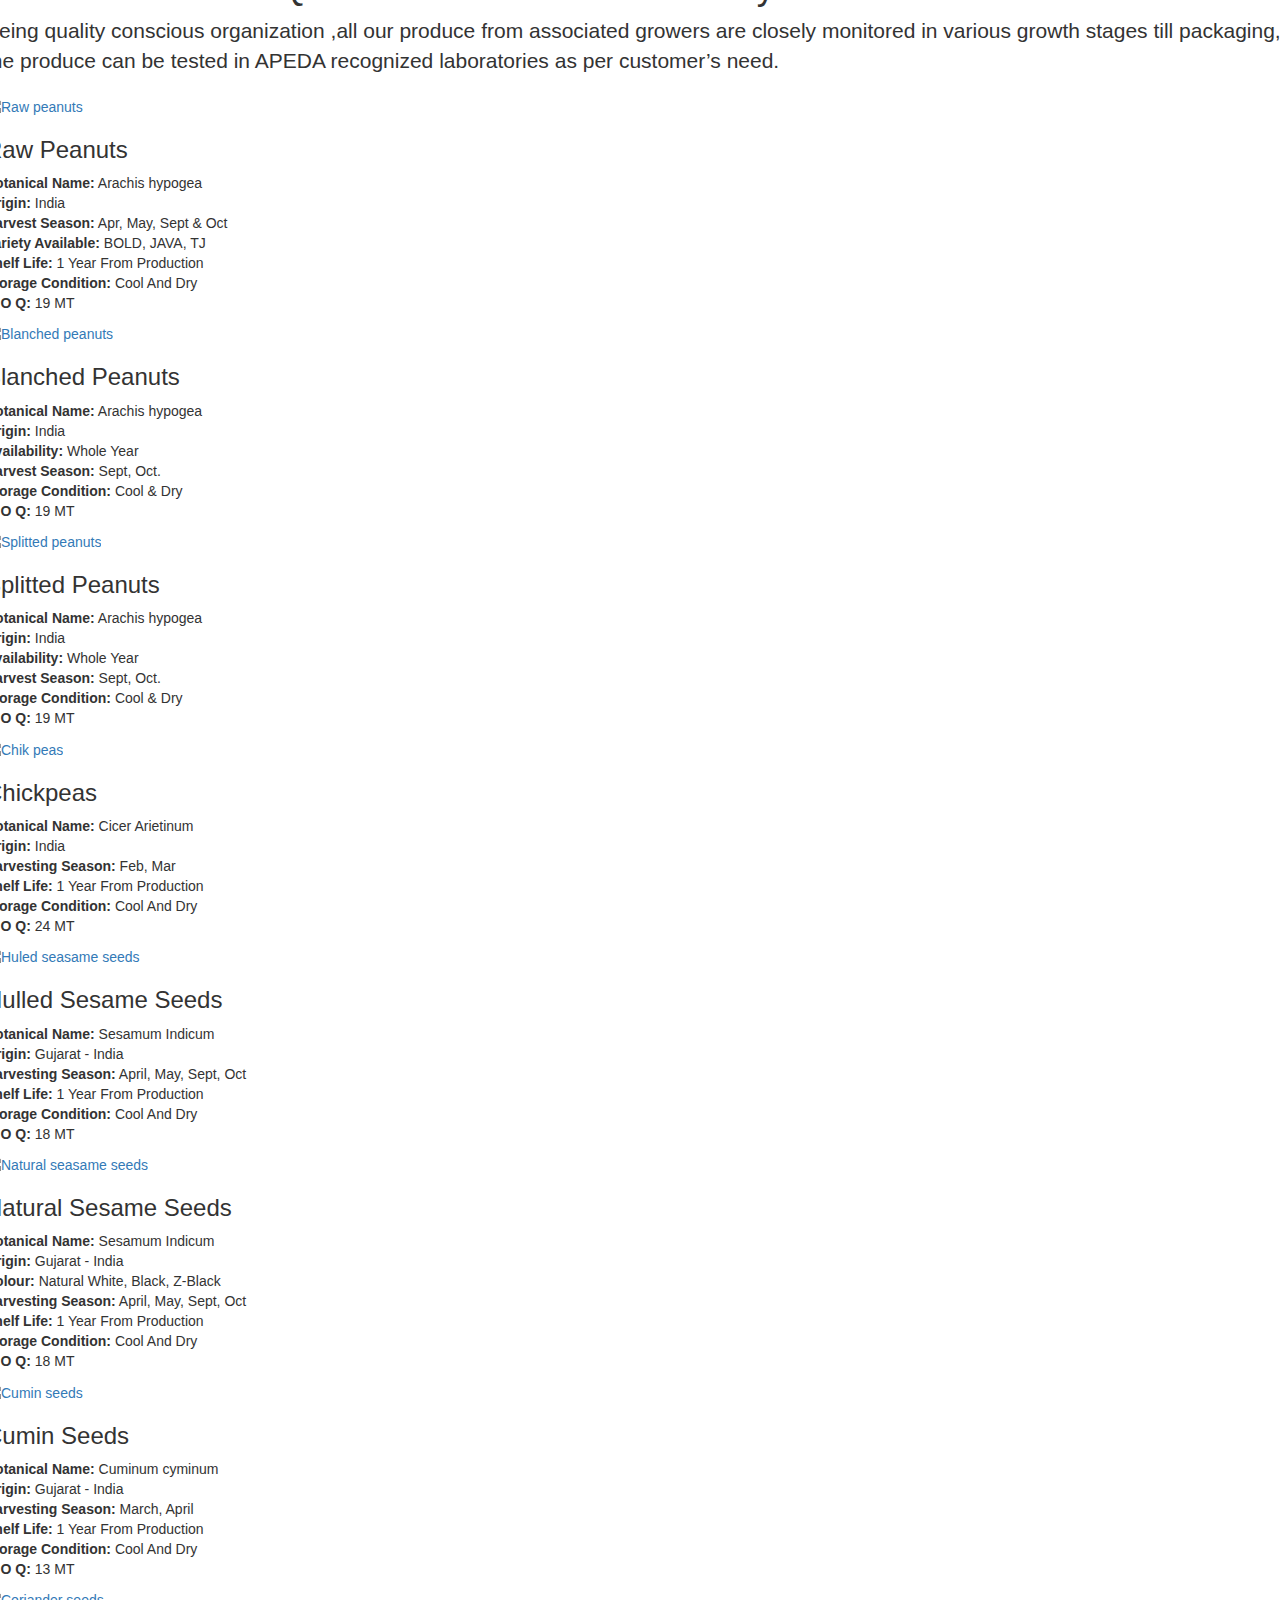
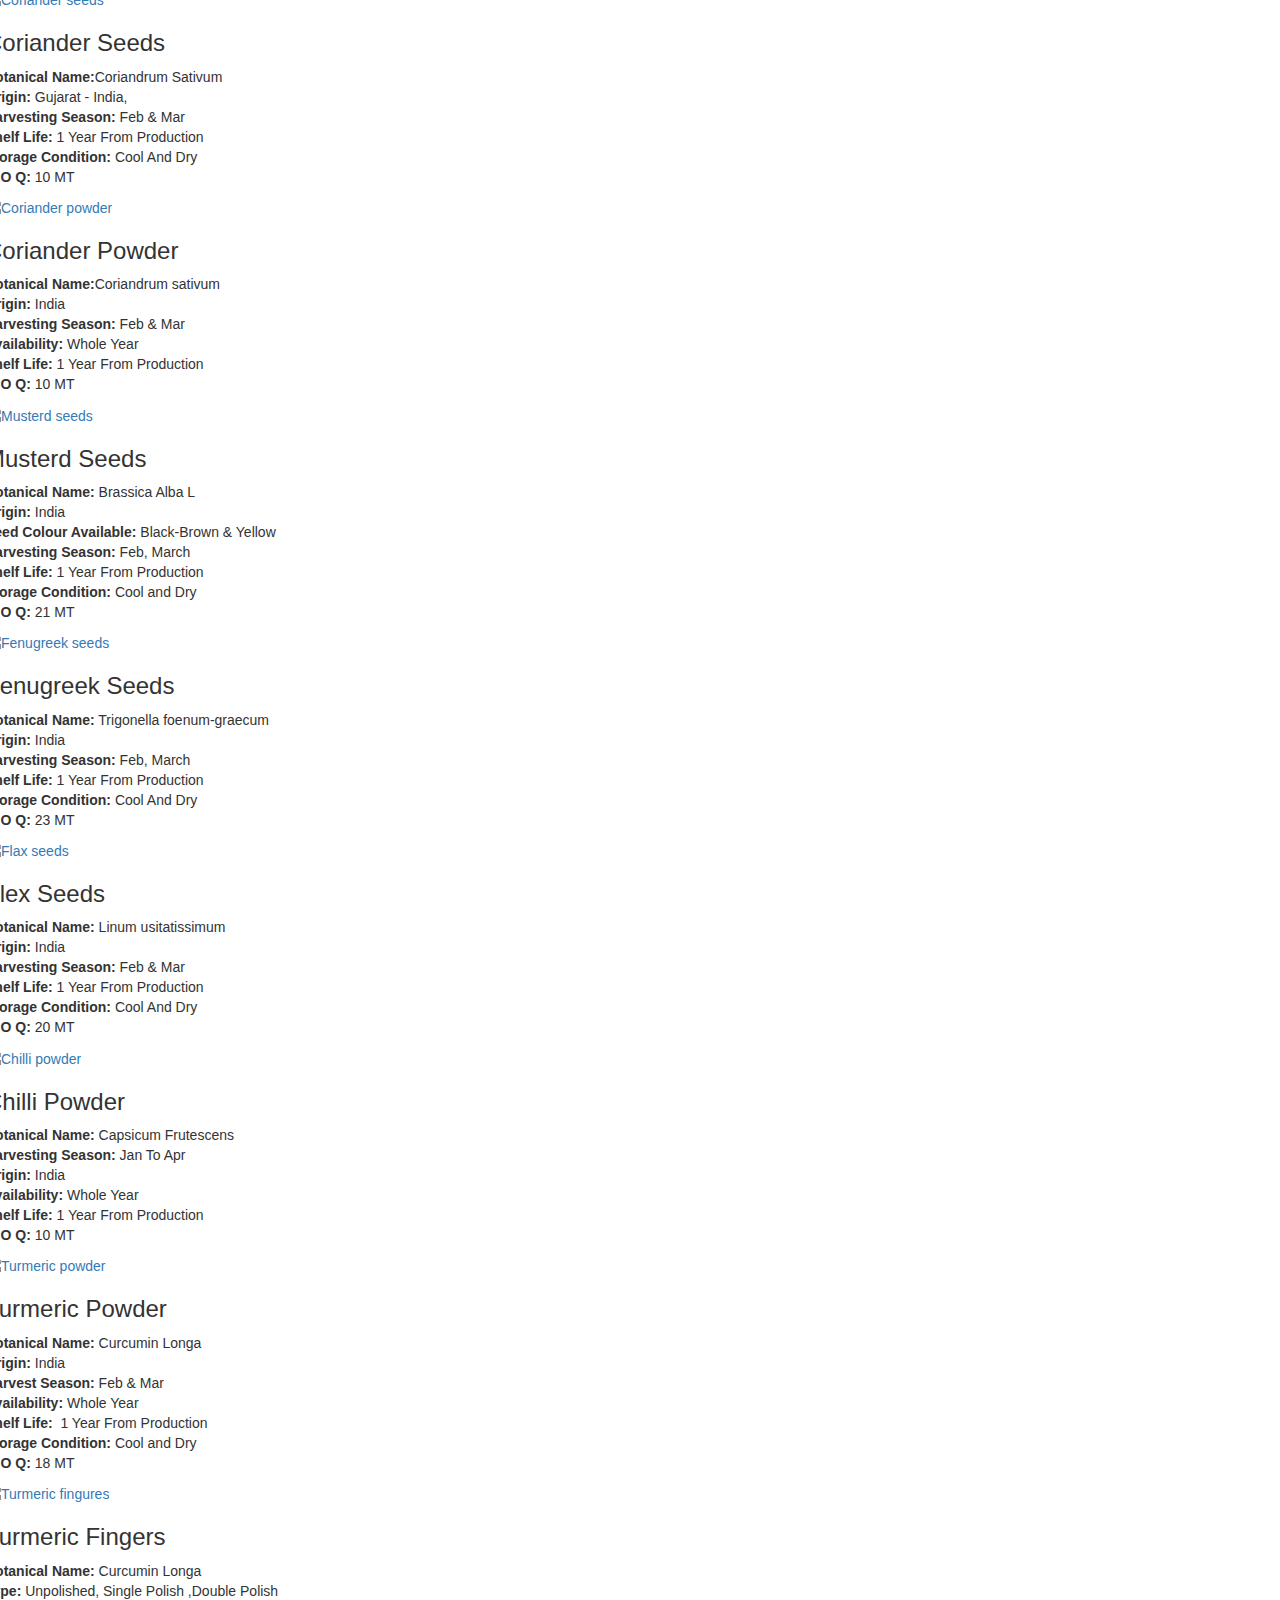
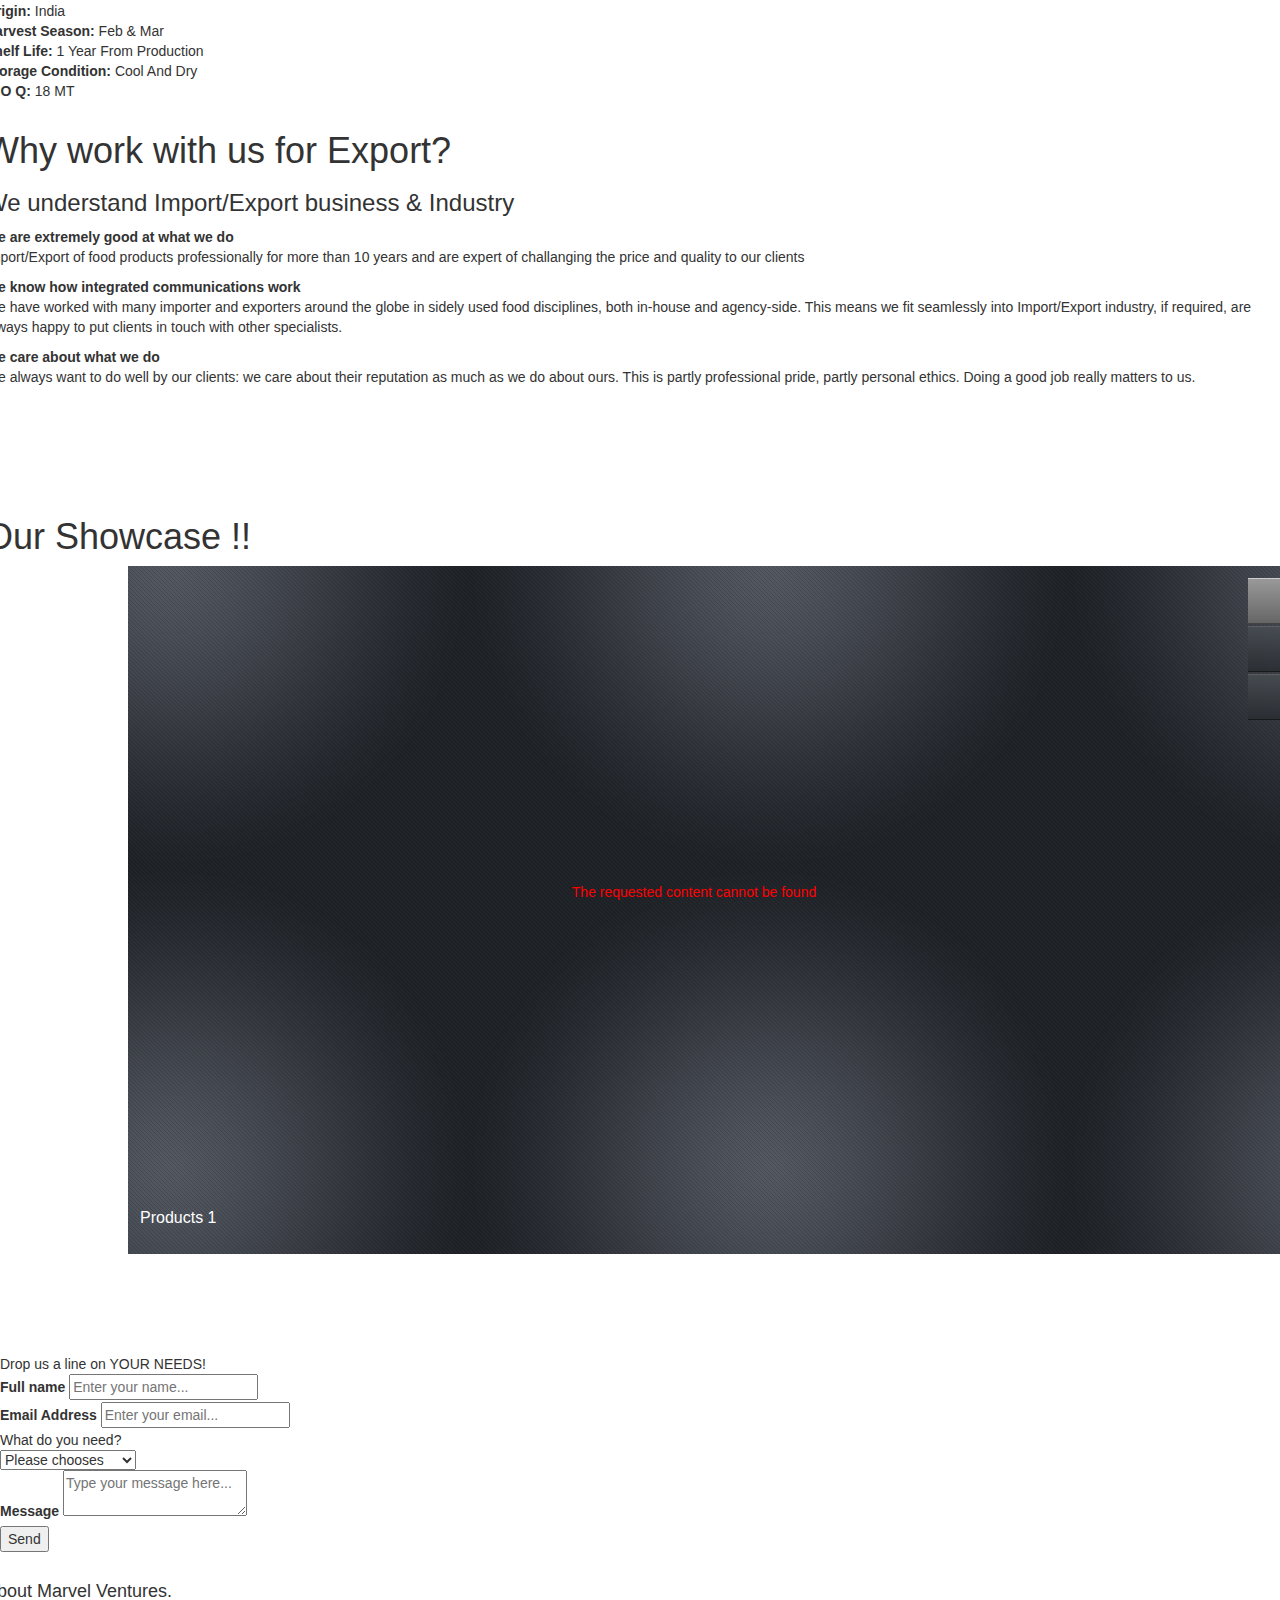
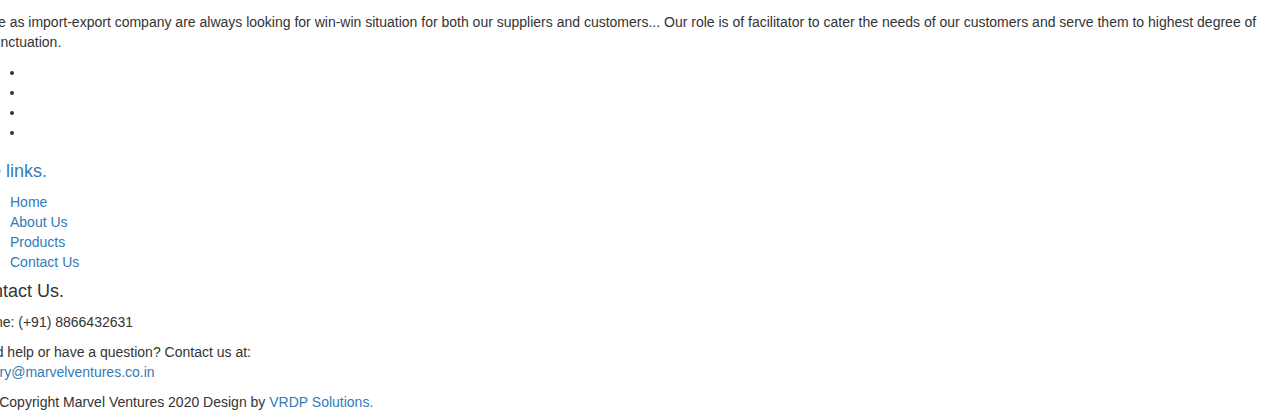
==== commit 94c71e00: "Gallary initial commit" ====
--- a/index.html
+++ b/index.html
@@ -1,398 +1,1851 @@
 <!DOCTYPE html>
-<!--[if lt IE 8 ]><html class="no-js ie ie7" lang="en"> <![endif]-->
-<!--[if IE 8 ]><html class="no-js ie ie8" lang="en"> <![endif]-->
-<!--[if IE 9 ]><html class="no-js ie ie9" lang="en"> <![endif]-->
-<!--[if (gte IE 9)|!(IE)]><!-->
-<html class="no-js" lang="en"> <!--<![endif]-->
+<html class="no-js" lang="en">
 <head>
-	<!--- Basic Page Needs -->
-	<meta charset="utf-8">
-	<title>Squirro</title>
-	<meta name="description" content="">
-	<meta name="author" content="">
-	<!-- Mobile Specific Metas -->
-	<meta name="viewport" content="width=device-width, initial-scale=1, maximum-scale=1">
-	<!-- CSS -->
-	<link rel="stylesheet" href="css/base.css">
-	<link rel="stylesheet" href="css/main.css">
-	<link rel="stylesheet" href="css/media-queries.css">
-	<script src="js/modernizr.js"></script>
-	<link rel="shortcut icon" href="favicon.png" >
-	<link href="css/smart_tab_vertical.css" rel="stylesheet" type="text/css"/>
-	<script type="text/javascript" src="js/jquery-1.10.2.min.js"></script>
-	<script type="text/javascript" src="js/jquery.smartTab.js"></script>
-	<script src="https://cdn.jsdelivr.net/npm/vue/dist/vue.js" defer type="text/javascript"></script>
-	<script type="text/javascript" src="js/vueTemplate.js"></script>
-	<script type="text/javascript">
-		$(document).ready(function(){
-		$("#tabs").smartTab({autoProgress: false,stopOnFocus:true,transitionEffect:'vSlide'});
-		var app = new Vue({
-			el: '#App',
-			data: {
-				message: 'Hello Vue!',
-				currentSlide : {url: "../images/SQ_T_Images/1st.jpg", text: "Hie"},
-				slideCounter : 0,
-				bgc : {"background": 'url("images/SQ_T_Images/1st.jpg")'},
-				items: [
-					{url: "images/SQ_T_Images/1st.jpg", text: "Hie"},
-					{url: "images/SQ_T_Images/2nd.jpeg", text: "Hie"},
-					{url: "images/SQ_T_Images/3rd.jpeg", text: "Hie"},
-					{url: "images/SQ_T_Images/4th.jpeg", text: "Hie"},
-				]
-			},
-			methods : {
-				changeImage : function()
-				{
-					this.currentSlide = this.slider[this.slideCounter];
-					  this.slideCounter++;
-				}
-			}
-		})
-	});
-</script>
-	<script src="https://smtpjs.com/v3/smtp.js"></script>  
-	<script type="text/javascript">
-	function sendEmail() {
-		var contactEmail = $("#contactEmail").val();
-		Email.send({
-		SecureToken : "1073b77b-d4e5-4ed7-8fd4-2488d9fabcfe",
-		To : 'inquiry@marvelventures.co.in',
-		From : contactEmail,
-		Subject : "This is the subject",
-		Body : "This is the body"
-	}).then(
-		message => alert(message));
-	});
-	</script>
+	<meta charset="utf-8" name="description" content="Leading food export company with best quality food items, cheak peas, peanuts, pulses, turmeric, chilli, fenugreek seeds, flax seeds">
+    <title>Marvel Ventures - Food products exporter</title>
+    <meta name="description" content="Import export company with best quality food items like cheak peas, peanuts, pulses, turmeric, chilli, fenugreek seeds & flax seeds across the globe">
+    <meta name="author" content="">
+    <meta name="viewport" content="width=device-width, initial-scale=1">
+	<script async src="https://ajax.googleapis.com/ajax/libs/jquery/3.5.1/jquery.min.js"></script>
+	<link rel="apple-touch-icon" sizes="180x180" href="https://cdn.jsdelivr.net/gh/vir2610/resources@v1.0.2/marvelventures/images/icons/apple-touch-icon.png">
+	<link rel="icon" type="image/png" sizes="32x32" href="https://cdn.jsdelivr.net/gh/vir2610/resources@v1.0.2/marvelventures/images/icons/favicon-32x32.png">
+	<link rel="icon" type="image/png" sizes="16x16" href="https://cdn.jsdelivr.net/gh/vir2610/resources@v1.0.2/marvelventures/images/icons/favicon-16x16.png">
+	<link rel="manifest" href="https://cdn.jsdelivr.net/gh/vir2610/resources@v1.0.2/marvelventures/images/icons/site.webmanifest">
+	<link rel="mask-icon" href="https://cdn.jsdelivr.net/gh/vir2610/resources@v1.0.2/marvelventures/images/icons/safari-pinned-tab.svg" color="#5bbad5">
+	<meta name="msapplication-TileColor" content="#da532c">
+	<meta name="msapplication-config" content="https://cdn.jsdelivr.net/gh/vir2610/resources@v1.0.2/marvelventures/images/icons/browserconfig.xml">
+	<meta name="theme-color" content="#ffffff">
+	<link rel="stylesheet" href="https://fonts.googleapis.com/css2?family=Open+Sans:ital,wght@0,400;0,600;1,700&display=swap" media="screen">
+	<link rel="stylesheet" href="fonts/fa-minimal-req/css/fa-minimal-req.css" media="screen">
+	<link rel="stylesheet" href="https://cdnjs.cloudflare.com/ajax/libs/select2/4.0.13/css/select2.min.css" integrity="sha512-nMNlpuaDPrqlEls3IX/Q56H36qvBASwb3ipuo3MxeWbsQB1881ox0cRv7UPTgBlriqoynt35KjEwgGUeUXIPnw==" crossorigin="anonymous" media="screen" />
+	<link rel="stylesheet" href="https://cdn.jsdelivr.net/combine/gh/vir2610/resources@v1.0.2/marvelventures/css/base.min.css,gh/vir2610/resources@v1.0.2/marvelventures/css/contact.min.css,gh/vir2610/resources@v1.0.2/marvelventures/css/main.min.css,gh/vir2610/resources@v1.0.2/marvelventures/css/vendor.min.css" crossorigin="anonymous" media="screen">
+
+  <link rel="stylesheet" href="https://maxcdn.bootstrapcdn.com/bootstrap/3.4.1/css/bootstrap.min.css">
+  <script src="https://ajax.googleapis.com/ajax/libs/jquery/3.5.1/jquery.min.js"></script>
+  <script src="https://maxcdn.bootstrapcdn.com/bootstrap/3.4.1/js/bootstrap.min.js"></script>
+<link rel="stylesheet" href="https://cdn.jsdelivr.net/combine/gh/vir2610/resources@v1.0.2/marvelventures/css/base.min.css,gh/vir2610/resources@v1.0.2/marvelventures/css/contact.min.css,gh/vir2610/resources@v1.0.2/marvelventures/css/main.min.css,gh/vir2610/resources@v1.0.2/marvelventures/css/vendor.min.css" crossorigin="anonymous" media="screen">
+	<script src="https://cdnjs.cloudflare.com/ajax/libs/jquery-modal/0.9.1/jquery.modal.min.js"></script>
+<link rel="stylesheet" href="https://cdnjs.cloudflare.com/ajax/libs/jquery-modal/0.9.1/jquery.modal.min.css" />
+	<script async src="https://cdnjs.cloudflare.com/ajax/libs/lazysizes/5.2.2/lazysizes.min.js" integrity="sha512-TmDwFLhg3UA4ZG0Eb4MIyT1O1Mb+Oww5kFG0uHqXsdbyZz9DcvYQhKpGgNkamAI6h2lGGZq2X8ftOJvF/XjTUg==" crossorigin="anonymous"></script>
+	<!-- A jQuery plugin that adds cross-browser mouse wheel support. (Optional) -->
+    <script async src="https://cdnjs.cloudflare.com/ajax/libs/jquery-mousewheel/3.1.13/jquery.mousewheel.min.js"></script>
 </head>
 
-<body class="homepage" >
-	<div id="preloader">
-		<div id="status">
-			<img src="images/loader.gif" height="60" width="60" alt="">
-			<div class="loader">Loading...</div>
-		</div>
-	</div>
-	<!-- Header -->
-	<header id="main-header">
-		<div class="row header-inner">
-			<div class="logo">
-				<a class="smoothscroll" href="#squirro">Squirro</a>
-			</div>
-			<nav id="nav-wrap">
-				<a class="mobile-btn" href="#nav-wrap" title="Show navigation">
-					<span class='menu-text'>Show Menu</span>
-					<span class="menu-icon"></span>
-				</a>
-				<a class="mobile-btn" href="#" title="Hide navigation">
-					<span class='menu-text'>Hide Menu</span>
-					<span class="menu-icon"></span>
-				</a>
-				<ul id="nav" class="nav">
-					<li class="current">
-						<a class="smoothscroll" href="#squirro">Home</a>
-					</li>
-					<li>
-						<a class="smoothscroll" href="#products">Products</a>
-					</li>
-					<li>
-						<a class="smoothscroll" href="#blog">Blog</a>
-					</li>
-					<li>
-						<a class="smoothscroll" href="#about">About us</a>
-					</li>
-					<li>
-						<a class="smoothscroll" href="#contact">Contact us</a>
-					</li>
-				</ul>
-			</nav> <!-- /nav-wrap -->
-		</div> <!-- /header-inner -->
-	</header>
-	<!-- squirro -->
-	<div id="App"> 
-	<section id="squirro" class="imageClassTS">
-		<div class="row squirro-content">
-			<div class="twelve columns flex-container">
-				<div id="squirro-slider" class="flexslider">
-					<ul class="slides">
-						<!-- Slide -->
-						<!-- <li v-for="item in items" class="imageClassTS">
-							<div class="flex-caption">
-								 <img :src="item.url" />
-							</div>
-					    </li> -->
-					    
-					   <li >
-							<div class="flex-caption">
-								<h1>Hello, we are Squirro. We delivers awesome deals and eminent quality</h1>
-								<p><a class="button stroke smoothscroll" href="#about">More about us</a></p>
-							</div>
-						</li>
-						<li>
-							<div class="flex-caption">
-								<h1 >We exist to deliver best of it to the WORLD.</h1>
-								<p><a class="button stroke smoothscroll" href="#products">See our products</a></p>
-							</div>
-						</li> 
-    
-						<!-- Slide -->
-					</ul>
-				</div> <!-- .flexslider -->
-			</div> <!-- .flex-container -->
-		</div> <!-- .squirro-content -->
-	</section> <!-- #squirro -->
-	</div>
-
-	<section id="products">
-		<div class="row section-head">
-			<div class="twelve columns">
-				<h1>Our Products</h1>
-				<hr/>
-				<p>We grabs excellent quality products from different areas, if possible, mostly from where produced extensively with 					originated quality.</p>
-				<div align="left" class="prodDescpadding"><b>Labelling : As per buyer's requirement</b></div>
-			</div>
-			<div id="tabs">
-				<ul>
-					<li><a href="#spices">Spices</a></li>
-					<li><a href="#pulses">Pulses</a></li>
-					<li><a href="#ceramic">Ceramic</a></li>
-					<li><a href="#membrane">Membrane</a></li>
-				</ul>
-				<div id="spices">
-					
-				</div>
-				<div id="pulses">
-					
-				</div>
-				<div id="ceramic">
-					
-				</div>
-				<div id="membrane">
-					
+<body id="top">
+    <div id="preloader">
+        <div id="loader" class="dots-jump">
+            <div></div>
+            <div></div>
+            <div></div>
+        </div>
+    </div>
+    <header class="s-header">
+
+        <div class="row">
+            <div class="header-logo">
+                <a class="site-logo" href="index.html">
+                    <img data-src="https://cdn.jsdelivr.net/gh/vir2610/resources@v1.0.2/marvelventures/images/logo-marvel.png" class="lazyload" alt="Homepage" />
+                </a>
+            </div>
+
+            <nav class="header-nav-wrap">
+                <ul class="header-main-nav">
+                    <li class="current"><a class="smoothscroll" href="#home" title="intro">Home</a></li>
+                    <li><a class="smoothscroll" href="#about" title="about">About Us</a></li>
+                    <li><a class="smoothscroll" href="#products" title="Products">Products</a></li>
+					<li><a class="smoothscroll" href="#gallary" title="Contact Us">Gallary</a></li>
+                    <li><a class="smoothscroll" href="#contactus" title="Contact Us">Contact Us</a></li>
+                </ul>
+            </nav> <!-- end header-nav-wrap -->
+
+            <a class="header-menu-toggle" href="#"><span>Menu</span></a>
+        </div>
+
+    </header> <!-- end header -->
+    <section id="home" class="s-home target-section" data-parallax="scroll" data-image-src="https://cdn.jsdelivr.net/gh/vir2610/resources@v1.0.2/marvelventures/images/hero-bg.jpg" data-natural-width=954 data-natural-height=636 data-position-y=center>
+
+        <div class="shadow-overlay"></div>
+
+        <div class="home-content">
+
+            <div class="row home-content__main">
+
+                <div class="home-content__left">
+                    <h1>
+                    Welcome to,<br>
+                    Marvel Ventures
+                    </h1>
+
+                    <h3>
+                      Recognized as a leading processor & exporter of diverse range of Sesame seeds, Groundnut kernel, Spices, Pulses and many other agro products.
+                    </h3>
+
+                    <div class="home-content__btn-wrap">
+                        <a href="#contactus" class="btn btn--primary home-content__btn smoothscroll">
+                            Get The Quote now
+                        </a>
+                    </div>
+                </div> <!-- end home-content__left-->
+
+                <div class="home-content__right">
+					<img sizes="(max-width: 700px) 80vw, 735px" srcset="https://cdn.jsdelivr.net/gh/vir2610/resources@v1.0.2/marvelventures/images/export-2/export_w_360.webp 480w,https://cdn.jsdelivr.net/gh/vir2610/resources@v1.0.2/marvelventures/images/export-2/export_w_480.webp 600w,https://cdn.jsdelivr.net/gh/vir2610/resources@v1.0.2/marvelventures/images/export-2/export_w_735.webp 700w","https://cdn.jsdelivr.net/gh/vir2610/resources@v1.0.2/marvelventures/images/export-2/export_w_1000.webp 1080w" src="https://cdn.jsdelivr.net/gh/vir2610/resources@v1.0.2/marvelventures/images/export-2/export_w_735.webp"
+					alt="Export products in container">
+                </div> <!-- end home-content__right -->
+
+            </div> <!-- end home-content__main -->
+
+            <ul class="home-content__social">
+                <li><a href="https://www.facebook.com/marvel.ventures9">Facebook</a></li>
+                <li><a href="https://twitter.com/Marvelventures9" target="_blank">twitter</a></li>
+                <li><a href="https://www.instagram.com/marvel.ventures9?r=nametag" target="_blank">Instagram</a></li>
+				<li><a href="https://www.linkedin.com/in/marvel-ventures-7a37b41b6" target="_blank">Linkedin</a></li>
+            </ul>
+
+        </div> <!-- end home-content -->
+
+        <a href="#about" class="home-scroll smoothscroll">
+            <span class="home-scroll__text">Scroll</span>
+            <span class="home-scroll__icon"></span>
+        </a>
+
+    </section> <!-- end s-home -->
+    <section id="about" class="s-about target-section">
+
+        <div class="row section-header has-bottom-sep" data-aos="fade-up">
+            <div class="col-full">
+                <h1 class="display-1">
+                  Marvel Ventures was incorporated in the 2006.
+                </h1>
+                <p class="lead">
+                  Marvel Ventures is dedicated to procure, process & supply high
+                  quality food ingredients from India. we oﬀer indian origin
+                  products as per client requirement with superior quality
+                  and highest purity levels with a strict adherence to
+                  delivery schedule. Processing industries makes us efficient
+                  enough to process and export premium quality. We have good
+                  rapport and bonding with farmers, traders and APMC / Mandi.
+                </p>
+            </div>
+        </div> <!-- end section-header -->
+
+        <div class="row wide about-desc" data-aos="fade-up">
+
+            <div class="col-full slick-slider about-desc__slider">
+
+                <div class="about-desc__slide">
+                    <h3 class="item-title">Premium Quality</h3>
+
+                    <p>
+
+                      We as processor of peanuts and direct supplier from factory, always believe to deliver a premium quality to our customers.
+
+                    </p>
+                </div>  <!-- end about-desc__slide -->
+
+                <div class="about-desc__slide">
+                    <h3 class="item-title">Direct factory to buyer</h3>
+
+                    <p>
+                    We are committed to our premium qualitative factories to deliver us the goods which can satisfy your needs and quality.
+                    </p>
+                </div>  <!-- end about-desc__slide -->
+
+                <div class="about-desc__slide">
+                    <h3 class="item-title">Least price</h3>
+
+                    <p>
+                    As we are collaborated with direct procurement sources, we will be offering you the best rates compared to other competitors,
+										withot compromising on our product quality standards. Delivering the premim grade of our products at the best competitive rate has been our work ethic since several years of our establishment.
+                    </p>
+                </div>  <!-- end about-desc__slide -->
+
+                <div class="about-desc__slide">
+                    <h3 class="item-title">Custom packaging</h3>
+
+                    <p>
+                    We are always glad to support and fulfill your every specific needs regarding final packaging of our products.
+										We offer customized packaging as per client's requirements, such as customized brand labelling, printing etc.
+                    </p>
+                </div>  <!-- end about-desc__slide -->
+
+                <div class="about-desc__slide">
+                    <h3 class="item-title">Easy export terms</h3>
+
+                    <p>
+                    We belive and trust on your goodwill and reptation in the market.
+										Hence, we always work by creating a win-win situation for our valuable clients in terms of payment without compromising on the demanded quality of our products. Joining hands with us will surely be a profitable decision for both of us.
+										We constantly endevor to create long term business relation with our valuable clients.
+                    </p>
+                </div>  <!-- end about-desc__slide -->
+
+            </div> <!-- end about-desc__slider -->
+
+        </div> <!-- end about-desc -->
+
+    </section> <!-- end s-about -->
+    <section id="about-how" class="s-about-how" style="padding-bottom: 50px;">
+
+        <div class="row">
+           <div class="col-full video-bg" data-aos="fade-up">
+
+                <div class="shadow-overlay"></div>
+                <a class="btn-video" href="https://player.vimeo.com/video/459726707?color=00a650&title=0&byline=0&portrait=0" data-lity>
+                    <span class="video-icon"></span>
+                </a>
+           </div> <!-- end video-bg -->
+        </div>
+
+        <div class="row process-wrap" >
+
+            <h2 class="display-2 text-center" data-aos="fade-up">How We Works?</h2>
+
+            <div class="process" data-aos="fade-up">
+                <div class="process__steps block-1-2 block-tab-full group">
+
+                    <div class="col-block step">
+                        <h3 class="item-title">Raw material and process</h3>
+                        <p>Procure goods and process according to counts and other specifications.
+                        </p>
+                    </div>
+
+                    <div class="col-block step">
+                        <h3 class="item-title">Marketing</h3>
+                        <p>Business marketing for the same goods which we process and set requirements according buyers and offer them quotes.
+                        </p>
+                    </div>
+
+                    <div class="col-block step">
+                        <h3 class="item-title">Negotiation</h3>
+                        <p>some sort of negotiation space in quote always.This how business works. Right?
+                        </p>
+                    </div>
+
+                    <div class="col-block step">
+                        <h3 class="item-title">Container loading</h3>
+                        <p>20ft or 40ft whichever is required we offer cif, c&f/cnf to the customer ports we prepare accordingly and deliver it.
+                        </p>
+                    </div>
+                </div> <!-- end process__steps -->
+           </div> <!-- end process -->
+        </div> <!-- end about-how -->
+    </section> <!-- end s-about-how -->
+    <section id="products" class="s-features target-section">
+
+        <div class="row section-header has-bottom-sep" data-aos="fade-up">
+            <div class="col-full">
+                <h1 class="display-1">
+                    Loaded With Best Qualities You Would Absolutely Love.
+                </h1>
+                <p class="lead">
+                    Being quality conscious organization ,all our produce from associated growers are closely monitored in various growth stages till packaging, the produce can be tested in APEDA recognized laboratories as per customer’s need.
+                </p>
+            </div>
+        </div> <!-- end section-header -->
+
+        <div class="row features block-1-3 block-m-1-2">
+
+            <div class="col-block item-feature" data-aos="fade-up">
+                <div class="item-feature__icon">
+                  <a class="site-logo" href="#ex1" rel="modal:open">
+                      <img class="lazyload product_img" data-src="https://cdn.jsdelivr.net/gh/vir2610/resources@v1.0.2/marvelventures/images/products/1-peanuts-raw.webp" alt="Raw peanuts">
+                  </a>
+                </div>
+                <div class="item-feature__text">
+                    <h3 class="item-title">Raw Peanuts</h3>
+                    <p>
+                      <b>Botanical Name:</b> Arachis hypogea</br>
+                      <b>Origin:</b> India</br>
+                      <b>Harvest Season:</b>	Apr, May, Sept & Oct</br>
+                      <b>Variety Available:</b> BOLD, JAVA, TJ</br>
+                      <b>Shelf Life:</b> 1 Year From Production</br>
+                      <b>Storage Condition:</b> Cool And Dry</br>
+                      <b>M O Q:</b>	19 MT
+                    </p>
+                </div>
+            </div>
+
+            <div class="col-block item-feature" data-aos="fade-up">
+                <div class="item-feature__icon">
+                  <a class="site-logo" href="#ex2" rel="modal:open">
+                      <img class="lazyload product_img"  data-src="https://cdn.jsdelivr.net/gh/vir2610/resources@v1.0.2/marvelventures/images/products/2-blanched_peanuts_1.webp" alt="Blanched peanuts">
+                  </a>
+                </div>
+                <div class="item-feature__text">
+                    <h3 class="item-title">Blanched Peanuts</h3>
+                    <p>
+                        <b>Botanical Name:</b>	Arachis hypogea</br>
+                        <b>Origin:</b> 	India</br>
+                        <b>Availability:</b> 	Whole Year</br>
+                        <b>Harvest Season:</b> 	Sept, Oct.</br>
+                        <b>Storage Condition:</b> 	Cool & Dry</br>
+                        <b>M O Q:</b>	19 MT</br>
+                    </p>
+                </div>
+            </div>
+
+            <div class="col-block item-feature" data-aos="fade-up">
+                <div class="item-feature__icon">
+                  <a class="site-logo" href="#ex3" rel="modal:open">
+                      <img class="lazyload product_img" data-src="https://cdn.jsdelivr.net/gh/vir2610/resources@v1.0.2/marvelventures/images/products/21-splitted-peanuts.webp" alt="Splitted peanuts">
+                  </a>
+                </div>
+                <div class="item-feature__text">
+                    <h3 class="item-title">Splitted Peanuts</h3>
+                    <p>
+                      <b>Botanical Name:</b>	Arachis hypogea</br>
+                      <b>Origin:</b> 	India</br>
+                      <b>Availability:</b> 	Whole Year</br>
+                      <b>Harvest Season:</b> 	Sept, Oct.</br>
+                      <b>Storage Condition:</b> 	Cool & Dry</br>
+                      <b>M O Q:</b>	19 MT</br>
+                    </p>
+                </div>
+            </div>
+
+            <div class="col-block item-feature" data-aos="fade-up">
+                <div class="item-feature__icon">
+                  <a class="site-logo" href="#ex4" rel="modal:open">
+                      <img class="lazyload product_img" data-src="https://cdn.jsdelivr.net/gh/vir2610/resources@v1.0.2/marvelventures/images/products/3-CHIKPEAS.webp" alt="Chik peas">
+                  </a>
+                </div>
+                <div class="item-feature__text">
+                    <h3 class="item-title">Chickpeas</h3>
+                    <p>
+                      <b>Botanical Name:</b>	Cicer Arietinum</br>
+                      <b>Origin:</b>	India</br>
+                      <b>Harvesting Season:</b>	Feb, Mar</br>
+                      <b>Shelf Life:</b>	1 Year From Production</br>
+                      <b>Storage Condition:</b>	Cool And Dry</br>
+                      <b>M O Q:</b>	24 MT</br>
+                    </p>
+                </div>
+            </div>
+
+            <div class="col-block item-feature" data-aos="fade-up">
+                <div class="item-feature__icon">
+                  <a class="site-logo" href="#ex5" rel="modal:open">
+                      <img class="lazyload product_img"  data-src="https://cdn.jsdelivr.net/gh/vir2610/resources@v1.0.2/marvelventures/images/products/4-huled_sesame_seed.webp" alt="Huled seasame seeds">
+                  </a>
+                </div>
+                <div class="item-feature__text">
+                    <h3 class="item-title">Hulled Sesame Seeds</h3>
+                    <p>
+                        <b>Botanical Name:</b> Sesamum Indicum</br>
+                        <b>Origin:</b> Gujarat - India</br>
+                        <b>Harvesting Season:</b>	April, May, Sept, Oct</br>
+                        <b>Shelf Life:</b> 1 Year From Production </br>
+                        <b>Storage Condition:</b>	Cool And Dry</br>
+                        <b>M O Q:</b>	18 MT</br>
+                    </p>
+                </div>
+            </div>
+
+            <div class="col-block item-feature" data-aos="fade-up">
+                <div class="item-feature__icon">
+                  <a class="site-logo" href="#ex6" rel="modal:open">
+                      <img class="lazyload product_img"  data-src="https://cdn.jsdelivr.net/gh/vir2610/resources@v1.0.2/marvelventures/images/products/5-natural_sesame.webp" alt="Natural seasame seeds">
+                  </a>
+                </div>
+                <div class="item-feature__text">
+                    <h3 class="item-title">Natural Sesame Seeds</h3>
+                    <p>
+                      <b>Botanical Name:</b>	Sesamum Indicum</br>
+                      <b>Origin:</b> Gujarat - India</br>
+                      <b>Colour:</b>	Natural White, Black, Z-Black</br>
+                      <b>Harvesting Season:</b>	April, May, Sept, Oct</br>
+                      <b>Shelf Life:</b> 1 Year From Production</br>
+                      <b>Storage Condition:</b>	Cool And Dry</br>
+                      <b>M O Q:</b>	18 MT</br>
+                    </p>
+                </div>
+            </div>
+
+            <div class="col-block item-feature" data-aos="fade-up">
+                <div class="item-feature__icon">
+                  <a  class="product_img site-logo"  href="#ex7" rel="modal:open">
+                      <img class="lazyload product_img" data-src="https://cdn.jsdelivr.net/gh/vir2610/resources@v1.0.2/marvelventures/images/products/6-CUMIN_SEEDS.webp"  alt="Cumin seeds">
+                  </a>
+                </div>
+                <div class="item-feature__text">
+                    <h3 class="item-title">Cumin Seeds</h3>
+                    <p>
+                      <b>Botanical Name:</b>	Cuminum cyminum</br>
+                      <b>Origin:</b>	Gujarat - India</br>
+                      <b>Harvesting Season:</b>	March, April</br>
+                      <b>Shelf Life:</b> 1 Year From Production</br>
+                      <b>Storage Condition:</b>	Cool And Dry</br>
+                      <b>M O Q:</b>	13 MT</br>
+                    </p>
+                </div>
+            </div>
+
+            <div class="col-block item-feature" data-aos="fade-up">
+                <div class="item-feature__icon">
+                  <a class="site-logo" href="#ex8" rel="modal:open">
+                      <img class="lazyload product_img" data-src="https://cdn.jsdelivr.net/gh/vir2610/resources@v1.0.2/marvelventures/images/products/7-coriander_seeds.webp" alt="Coriander seeds">
+                  </a>
+                </div>
+                <div class="item-feature__text">
+                    <h3 class="item-title">Coriander Seeds</h3>
+                    <p>
+                        <b>Botanical Name:</b>Coriandrum Sativum</br>
+                        <b>Origin:</b> Gujarat - India,</br>
+                        <b>Harvesting Season:</b> Feb & Mar</br>
+                        <b>Shelf Life:</b> 1 Year From Production</br>
+                        <b>Storage Condition:</b> Cool And Dry</br>
+                        <b>M O Q:</b>	10 MT</br>
+                    </p>
+                </div>
+            </div>
+
+            <div class="col-block item-feature" data-aos="fade-up">
+                <div class="item-feature__icon">
+                  <a class="site-logo" href="#ex9" rel="modal:open">
+                      <img class="lazyload product_img" data-src="https://cdn.jsdelivr.net/gh/vir2610/resources@v1.0.2/marvelventures/images/products/8-coriander-powder.webp" alt="Coriander powder">
+                  </a>
+                </div>
+                <div class="item-feature__text">
+                    <h3 class="item-title">Coriander Powder</h3>
+                    <p>
+                        <b>Botanical Name:</b>Coriandrum sativum</br>
+                        <b>Origin:</b> India</br>
+                        <b>Harvesting Season:</b>	Feb & Mar</br>
+                        <b>Availability:</b> Whole Year</br>
+                        <b>Shelf Life:</b> 1 Year From Production</br>
+                        <b>M O Q:</b>	10 MT</br>
+                    </p>
+                </div>
+            </div>
+
+            <div class="col-block item-feature" data-aos="fade-up">
+                <div class="item-feature__icon">
+                  <a class="site-logo" href="#ex10" rel="modal:open">
+                      <img class="lazyload product_img" data-src="https://cdn.jsdelivr.net/gh/vir2610/resources@v1.0.2/marvelventures/images/products/9-muster_seeds.webp" alt="Musterd seeds">
+                  </a>
+                </div>
+                <div class="item-feature__text">
+                    <h3 class="item-title">Musterd Seeds</h3>
+                    <p>
+                      <b>Botanical Name:</b>	Brassica Alba L</br>
+                      <b>Origin:</b>	India</br>
+                      <b>Seed Colour Available:</b>	Black-Brown & Yellow</br>
+                      <b>Harvesting Season:</b>	Feb, March</br>
+                      <b>Shelf Life:</b>	1 Year From Production</br>
+                      <b>Storage Condition:</b>	Cool and Dry</br>
+                      <b>M O Q:</b> 21 MT</br>
+                    </p>
+                </div>
+            </div>
+
+            <div class="col-block item-feature" data-aos="fade-up">
+                <div class="item-feature__icon">
+                  <a class="site-logo" href="#ex11" rel="modal:open">
+                      <img class="lazyload product_img" data-src="https://cdn.jsdelivr.net/gh/vir2610/resources@v1.0.2/marvelventures/images/products/91-fenugreek.webp" alt="Fenugreek seeds">
+                  </a>
+                </div>
+                <div class="item-feature__text">
+                    <h3 class="item-title">Fenugreek Seeds</h3>
+                    <p>
+                      <b>Botanical Name:</b> Trigonella foenum-graecum</br>
+                      <b>Origin:</b>	 India</br>
+                      <b>Harvesting Season:</b>	 Feb, March</br>
+                      <b>Shelf Life:</b> 	1 Year From Production</br>
+                      <b>Storage Condition:</b>	Cool And Dry</br>
+                      <b>M O Q:</b>	23 MT</br>
+                    </p>
+                </div>
+            </div>
+
+            <div class="col-block item-feature" data-aos="fade-up">
+                <div class="item-feature__icon">
+                  <a class="site-logo" href="#ex12" rel="modal:open">
+                      <img  class="lazyload product_img" data-src="https://cdn.jsdelivr.net/gh/vir2610/resources@v1.0.2/marvelventures/images/products/92-flax_seeds.webp" alt="Flax seeds">
+                  </a>
+                </div>
+                <div class="item-feature__text">
+                    <h3 class="item-title">Flex Seeds</h3>
+                    <p>
+                      <b>Botanical Name:</b>	Linum usitatissimum</br>
+                      <b>Origin:</b>	India</br>
+                      <b>Harvesting Season:</b>	Feb & Mar</br>
+                      <b>Shelf Life:</b>	1 Year From Production</br>
+                      <b>Storage Condition:</b>	Cool And Dry</br>
+                      <b>M O Q:</b>	20 MT</br>
+                    </p>
+                </div>
+            </div>
+
+            <div class="col-block item-feature" data-aos="fade-up">
+                <div class="item-feature__icon">
+                  <a class="site-logo" href="#ex13" rel="modal:open">
+                      <img  class="lazyload product_img" data-src="https://cdn.jsdelivr.net/gh/vir2610/resources@v1.0.2/marvelventures/images/products/93-chilli-powder.webp" alt="Chilli powder">
+                  </a>
+                </div>
+                <div class="item-feature__text">
+                    <h3 class="item-title">Chilli Powder</h3>
+                    <p>
+                        <b>Botanical Name:</b>	Capsicum Frutescens</br>
+                        <b>Harvesting Season:</b>	Jan To Apr</br>
+                        <b>Origin:</b>	India</br>
+                        <b>Availability:</b>	Whole Year</br>
+                        <b>Shelf Life:</b>	1 Year From Production</br>
+                        <b>M O Q:</b>	10 MT</br>
+                    </p>
+                </div>
+            </div>
+
+            <div class="col-block item-feature" data-aos="fade-up">
+                <div class="item-feature__icon">
+                  <a class="site-logo" href="#ex14" rel="modal:open">
+                      <img  class="lazyload product_img" data-src="https://cdn.jsdelivr.net/gh/vir2610/resources@v1.0.2/marvelventures/images/products/94-turmeric_powder.webp" alt="Turmeric powder">
+                  </a>
+                </div>
+                <div class="item-feature__text">
+                    <h3 class="item-title">Turmeric Powder</h3>
+                    <p>
+                      <b>Botanical Name:</b>	Curcumin Longa</br>
+                      <b>Origin:</b>	India</br>
+                      <b>Harvest Season:</b> Feb & Mar</br>
+                      <b>Availability:</b>	Whole Year</br>
+                      <b>Shelf Life:</b> 	1 Year From Production</br>
+                      <b>Storage Condition:</b> Cool and Dry</br>
+                      <b>M O Q:</b>	18 MT</br>
+                    </p>
+                </div>
+            </div>
+
+            <div class="col-block item-feature" data-aos="fade-up">
+                <div class="item-feature__icon">
+                  <a class="site-logo" href="#ex15" rel="modal:open">
+                      <img class="lazyload product_img" data-src="https://cdn.jsdelivr.net/gh/vir2610/resources@v1.0.2/marvelventures/images/products/95-turmeric_fingures.webp" alt="Turmeric fingures">
+                  </a>
+                </div>
+                <div class="item-feature__text">
+                    <h3 class="item-title">Turmeric Fingers</h3>
+                    <p>
+                      <b>Botanical Name:</b>	Curcumin Longa</br>
+                      <b>Type:</b>	Unpolished, Single Polish ,Double Polish</br>
+                      <b>Origin:</b> 	India</br>
+                      <b>Harvest Season:</b> 	Feb & Mar</br>
+                      <b>Shelf Life:</b> 	1 Year From Production</br>
+                      <b>Storage Condition:</b> 	Cool And Dry</br>
+                      <b>M O Q:</b> 	18 MT</br>
+                    </p>
+                </div>
+            </div>
+
+        </div> <!-- end features -->
+
+    </section> <!-- end s-features -->
+    <section  class="s-download s-download_updated">
+
+        <div class="row section-header align-center" data-aos="fade-up">
+            <div class="col-full">
+                <h1 class="display-1">
+                    Why work with us for Export?
+                </h1>
+                <div class="col-block item-feature aos-init aos-animate" data-aos="fade-up">
+                  <div class="item-feature__icon">
+                      <i class="icon-lego-block"></i>
+                  </div>
+                  <div class="item-feature__text">
+                      <h3 class="item-title">We understand Import/Export business & Industry</h3>
+                      <p>
+						<b>We are extremely good at what we do</b><br/>
+						Import/Export of food products professionally for more than 10 years and are expert of challanging the price and quality to our clients</p>
+
+						<p><b>We know how integrated communications work</b><br/>
+						We have worked with many importer and exporters around the globe in sidely used food disciplines, both in-house and agency-side. This means we fit seamlessly into Import/Export industry, if required, are always happy to put clients in touch with other specialists.</p>
+
+						<p><b>We care about what we do</b><br/>
+						We always want to do well by our clients: we care about their reputation as much as we do about ours. This is partly professional pride, partly personal ethics. Doing a good job really matters to us.</p>
+                      </p>
+                  </div>
+              </div>
+            </div>
+        </div> <!-- end section-header -->
+    </section> <!-- end s-download -->
+	<section id="gallary" class="s-gallary target-section">
+		<div id="wrap-contact100_1" class="wrap-contact100" style="padding-bottom: 10rem;padding-top: 10rem;">
+			<div class="row section-header has-bottom-sep" data-aos="fade-up">
+            <div class="col-full">
+                <h1 class="display-1">
+                    Our Showcase !!
+                </h1>
+            </div>
+			</div> <!-- end section-header -->
+			<div style="height: 100%;width: 100%;margin-right: 10%;margin-left: 10%;">
+				<div style="display:none;" class="html5gallery" data-responsive="true" data-skin="vertical" data-width="400" data-height="225">
+	    
+			<!-- Add images to Gallery -->
+				   <a href="images/gallary-vid-1.gif"><img src="images/gallary-vid-1.gif" alt="Products 1"></a>
+				   <a href="images/gallary-vid-1.gif"><img src="images/gallary-vid-1.gif" alt="Products 2"></a>
+				   
+				   
+				   <!-- Add video to Gallery -->
+				   <a href="https://player.vimeo.com/video/459726707?color=00a650&title=0&byline=0&portrait=0"><img src="images/gallary-vid-1.gif" alt="Video"></a>
 				</div>
 			</div>
 		</div>
-	</section> <!-- /services -->
-
-	<!-- journal -->
-	<section id="blog">
-	<div class="row section-head">
-		<div class="twelve columns">
-			<h1>Our voice</h1>
-			<hr/>
-			<p>It happens quite often...Stay tuned</p>
-		</div>
-	</div>
-	<div class="row">
-		<div class="twelve columns">
-			<div id="blog-wrapper" class="bgrid-third s-bgrid-half mob-bgrid-whole group">
-				<article class="bgrid">
-					<h5>September 2, 2014</h5>
-					<h3><a href="single.html">Testing</a></h3>
-					<p>Testing going on</p>
-				</article>
-				<article class="bgrid">
-					<h5>August 29, 2014</h5>
-					<h3><a href="single.html">Testing 123</a></h3>
-					<p>Testing 123</p>
-				</article>
-				<article class="bgrid">
-					<h5>August 28, 2014</h5>
-					<h3><a href="single.html">Testing 456</a></h3>
-					<p>TEsting 456</p>
-				</article>
-				<!-- <article class="bgrid">
-					<h5>August 25, 2014</h5>
-					<h3><a href="single.html">Testing 789</a></h3>
-					<p>Testing 789</p>
-				</article> -->
-			</div> <!-- /blog-wrapper -->
-		</div> <!-- /twelve -->
-	</div> <!-- /row -->
-	</section> <!-- /blog -->
-
-	<!-- About Section -->
-	<section id="about">
-		<div class="row section-head">
-			<div class="twelve columns">
-				<h1>Who we are</h1>
-				<hr/>
-				<p>Under construction...</p>
+	</section>
+	
+	<section id="contactus" class="container-contact100 target-section">
+
+		<div id="wrap-contact100_1" class="wrap-contact100">
+			<form id="contact100_validate_form_1" class="contact100-form validate-form">
+				<span id="contact100-form-title" class="contact100-form-title">
+					Drop us a line on YOUR NEEDS!
+				</span>
+
+
+				<div class="wrap-input100 validate-input" data-validate="Name is required">
+					<label class="label-input100" for="fullname">Full name</label>
+					<input id="fullname" class="input100" type="text" name="fullname" placeholder="Enter your name...">
+					<span class="focus-input100"></span>
+				</div>
+
+
+				<div class="wrap-input100 validate-input" data-validate = "Valid email is required: ex@abc.xyz">
+					<label class="label-input100" for="email">Email Address</label>
+					<input id="email" class="input100" type="text" name="email" placeholder="Enter your email...">
+					<span class="focus-input100"></span>
+				</div>
+
+				<div class="wrap-input100">
+					<div class="label-input100">What do you need?</div>
+					<div>
+						<select class="js-select2" name="service">
+							<option>Please chooses</option>
+							<option>Chik Peas</option>
+							<option>Pulses</option>
+							<option>Seasame Seeds</option>
+							<option>Fenugreek seeds</option>
+							<option>Coriander seeds</option>
+							<option>Peanuts</option>
+							<option>Cumin seeds</option>
+							<option>Coriander Powder</option>
+							<option>Musterd seeds</option>
+							<option>Flax seeds</option>
+							<option>Chilli Powder</option>
+							<option>Turmeric Powder</option>
+							<option>Turmeric Fingures</option>
+						</select>
+						<div class="dropDownSelect2"></div>
+					</div>
+					<span class="focus-input100"></span>
+				</div>
+
+				<div class="wrap-input100 validate-input" data-validate = "Message is required">
+					<label class="label-input100" for="message">Message</label>
+					<textarea id="message" class="input100" name="inquiry_message" placeholder="Type your message here..."></textarea>
+					<span class="focus-input100"></span>
+				</div>
+
+				<div id="container-contact100-form-btn" class="container-contact100-form-btn">
+					<button id="contact100-form-btn" class="contact100-form-btn" onclick="sendEmail()">
+						Send
+					</button>
+				</div>
+
+				<div class="contact100-form-social flex-c-m">
+					<a href="https://www.facebook.com/marvel.ventures9" target="_blank" class="contact100-form-social-item flex-c-m bg1 m-r-5">
+						<i class="icon-facebook" aria-hidden="true"></i>
+					</a>
+					<a href="https://twitter.com/Marvelventures9" class="contact100-form-social-item flex-c-m bg2 m-r-5" target="_blank">
+						<i class="icon-twitter" aria-hidden="true"></i>
+					</a>
+					<a href="https://www.instagram.com/marvel.ventures9?r=nametag" class="contact100-form-social-item flex-c-m bg3 m-r-5" target="_blank">
+						<i class="icon-instagram" aria-hidden="true"></i>
+					</a>
+					<a href="https://www.linkedin.com/in/marvel-ventures-7a37b41b6" class="contact100-form-social-item flex-c-m bg3 m-r-5" target="_blank">
+					<i aria-hidden="true"><img sizes="(max-width: 64px) 100vw, 64px" srcset="fonts/li-w-32.webp 32w,fonts/li-w-64.webp 64w" src="fonts/li-w-64.webp" alt=""></i>
+					</a>
+				</div>
+			</form>
+			<div id="contact100-more" class="contact100-more flex-colcontact-c-m" style="background-image: url('https://cdn.jsdelivr.net/gh/vir2610/resources@v1.0.2/marvelventures/images/contact_leftimg.jpg');">
 			</div>
 		</div>
-		<div class="row about-content">
-			<div class="mob-whole six columns left">
-				<h3>Our Process</h3>
-				<p>Processing steps goes here...</p>
-			</div> <!-- /left -->
-			<div class="mob-whole six columns right">
-				<h3>Our Approach</h3>
-				<p>Approaches here...</p>
-			</div> <!-- /right -->
-		</div> <!-- /row -->
-		<div class="row about-content">
-			<div class="mob-whole six columns left">
-				<h3>Our Goal</h3>
-				<p>Goal statement here..</p>
-			</div> <!-- /left -->
-			<div class="mob-whole six columns right">
-				<h3>Our Mission</h3>
-				<p>Mission starts now...</p>
-			</div> <!-- /right -->
-		</div> <!-- /row -->
-	<!-- team -->
-	<div id='team'>
-		<div class="row team section-head">
-			<div class="twelve columns">
-				<h1>Meet OUR Gems</h1>
-				<hr/>
-				<p>Team members will be here...</p>
+	</section>
+	<footer class="s-footer footer"> <!-- end footer__top -->
+
+        <div class="row footer__top">
+
+            <div class="footer__about col-five tab-full left">
+
+                <h4>About Marvel Ventures.</h4>
+
+                <p>
+                  We as import-export company are always looking for win-win situation for both our suppliers and customers...
+                  Our role is of facilitator to cater the needs of our customers and serve them to highest degree of punctuation.
+                </p>
+
+                <ul class="footer__social">
+                    <li><a href="https://www.facebook.com/marvel.ventures9" target="_blank" rel="noreferrer" class="contact100-form-social-item flex-c-m bg1 m-r-5"><i class="icon-facebook" aria-hidden="true"></i></a></li>
+                    <li><a href="https://twitter.com/Marvelventures9" class="contact100-form-social-item flex-c-m bg2 m-r-5" target="_blank" rel="noreferrer"><i class="icon-twitter" aria-hidden="true"></i></a></li>
+                    <li><a href="https://www.instagram.com/marvel.ventures9?r=nametag" target="_blank" rel="noreferrer"><i class="icon-instagram" aria-hidden="true"></i></a></li>
+					<li><a href="https://www.linkedin.com/in/marvel-ventures-7a37b41b6" target="_blank" rel="noreferrer"><i aria-hidden="true"><img sizes="(max-width: 64px) 100vw, 64px" srcset="fonts/li-w-32.webp 32w,fonts/li-w-64.webp 64w" src="fonts/li-w-64.webp" alt=""></i>
+                </ul>
+            </div>
+
+						<!-- Link to open the modal -->
+
+            <div class="col-five md-seven tab-full right end">
+                <div class="row">
+                    <div class="footer__site-links col-five mob-full">
+                        <h4>Site links.</h4>
+
+                        <ul class="footer__site-links">
+                            <li><a href="#home" class="smoothscroll">Home</a></li>
+                            <li><a href="#about" class="smoothscroll">About Us</a></li>
+                            <li><a href="#products" class="smoothscroll">Products</a></li>
+                            <li><a href="#contactus" class="smoothscroll">Contact Us</a></li>
+                        </ul>
+                    </div>
+                    <div class="footer__contact col-seven mob-full">
+                        <h4>Contact Us.</h4>
+                        <p>
+                        Phone: (+91) 8866432631 <br>
+                        </p>
+                        <p>
+                        Need help or have a question? Contact us at: <br>
+                        <a href="mailto:#0" class="footer__mail-link">inquiry@marvelventures.co.in</a>
+                        </p>
+                    </div>
+
+                </div>
+            </div>
+
+            <div class="col-full ss-copyright">
+                <span>&copy; Copyright Marvel Ventures 2020</span>
+                <span>Design by <a href="#">VRDP Solutions.</a></span>
+            </div>
+
+        </div> <!-- end footer__bottom -->
+
+        <div class="go-top">
+            <a class="smoothscroll" title="Back to Top" href="#top"></a>
+        </div>
+
+    </footer>
+		<div id="ex1" class="modal" style="overflow: auto; margin-top:75px;max-width: 90%;">
+			<div style="margin-left: 0px; margin-right: 0px;">
+				<div class="col-md-1" style="font-size: 13.8rem;" id="non-mobile-content">
+					<a class="site-logo" href="#ex15" rel="modal:open">
+							<i class="icon-left-open" aria-hidden="true"></i>
+					</a>
+				</div>
+				<div class="col-md-1"  id="mobile-content" style="padding-left: 40%">
+					<a class="site-logo" href="#ex15" rel="modal:open">
+							<i class="icon-left-open" aria-hidden="true"></i>
+					</a>
+					<a class="site-logo" href="#ex2" rel="modal:open">
+							<i class="icon-right-open" aria-hidden="true"></i>
+					</a>
+				</div>
+					<div class="item-feature__icon col-md-4">
+						<span class="site-logo">
+								<img class="lazyload product_img" style="margin-top: 55px;" data-src="https://cdn.jsdelivr.net/gh/vir2610/resources@v1.0.2/marvelventures/images/products/1-peanuts-raw.webp" alt="Raw peanuts">
+						</span>
+					</div>
+
+					<div class="item-feature__text col-md-6">
+							<h3 class="item-title">Raw Peanuts</h3>
+							<table class="table">
+							<tbody>
+							<tr>
+								<td>Botanical Name:</td>
+								<td>Arachis hypogea</td>
+							</tr>
+							<tr>
+								<td>Origin:</td>
+								<td>India</td>
+							</tr>
+							<tr>
+								<td>Harvest Season:</td>
+								<td>Apr, May, Sept & Oct</td>
+							</tr>
+							<tr>
+								<td>Variety Available:</td>
+								<td>BOLD, JAVA, TJ</td>
+							</tr>
+							<tr>
+								<td>Shelf Life</td>
+								<td>1 Year From Production</td>
+							</tr>
+							<tr>
+								<td>Storage Condition:</td>
+								<td>Cool And Dry</td>
+							</tr>
+							<tr>
+								<td>M O Q:</td>
+								<td>19 MT</td>
+							</tr>
+						</table>
+					</div>
+					<div class="col-md-1" style="font-size: 13.8rem;" id="non-mobile-content">
+						<a class="site-logo" href="#ex2" rel="modal:open">
+							<i class="icon-right-open" aria-hidden="true"></i>
+						</a>
+					</div>
 			</div>
 		</div>
-		<div class="row about-content">
-			<div class="twelve columns">
-				<div id="team-wrapper" class="bgrid-half mob-bgrid-whole group">
-					<div class="bgrid member">
-						<div class="member-header">
-							<div class="member-pic">
-								<img src="images/team/Jeet.jpg" alt=""/>
-							</div>
-							<div class="member-name">
-								<h3>Jeet Vekariya</h3>
-								<span>Founder and Delivery head</span>
-							</div>
-						</div>
-						<p>Jeet intro here..</p>
-						<ul class="member-social">
-							<li><a href="#"><i class="fa fa-facebook"></i></a></li>
-							<li><a href="#"><i class="fa fa-twitter"></i></a></li>
-							<li><a href="#"><i class="fa fa-google-plus"></i></a></li>
-							<li><a href="#"><i class="fa fa-linkedin"></i></a></li>
-						</ul>
-					</div> <!-- /member -->
-					<div class="bgrid member">
-						<div class="member-header">
-							<div class="member-pic">
-								<img src="images/team/Viraj.jpg" alt=""/>
-							</div>
-							<div class="member-name">
-								<h3>Viraj Vekariya</h3>
-								<span>IT Administration</span>
-							</div>
-						</div>
-						<p>Self employed cum part time freelancer for Software / Web development</p>
-						<ul class="member-social">
-							<li><a rel="noopener noreferrer" target="_blank" href="https://twitter.com/virajvekaria"><i class="fa fa-twitter"></i></a></li>
-							<li><a rel="noopener noreferrer" target="_blank" href="https://plus.google.com/+VirajVekaria"><i class="fa fa-google-plus"></i></a></li>
-							<li><a rel="noopener noreferrer" target="_blank" href="https://www.linkedin.com/in/viraj-vekariya-0061a63a/"><i class="fa fa-linkedin"></i></a></li>
-						</ul>
-					</div> <!-- /member -->
-				</div> <!-- /twelve -->
-			</div> <!-- /team-wrapper -->
-		</div> <!-- /row -->
-	</div> <!-- /team -->
-	</section> <!-- /about -->
-
-	<!-- Contact Section -->
-	<section id="contact">
-		<div class="row section-head">
-			<div class="twelve columns">
-				<h1>Get in touch with us</h1>
-				<hr />
-				<p>Touch me touch me.....</p>
+
+		<div id="ex2" class="modal" style="overflow: auto; margin-top:75px;max-width: 90%;">
+			<div style="margin-left: 0px; margin-right: 0px;">
+				<div class="col-md-1" style="font-size: 13.8rem;" id="non-mobile-content">
+					<a class="site-logo" href="#ex1" rel="modal:open">
+						<i class="icon-left-open" aria-hidden="true"></i>
+					</a>
+				</div>
+				<div class="col-md-1"  id="mobile-content" style="padding-left: 40%">
+					<a class="site-logo" href="#ex1" rel="modal:open">
+							<i class="icon-left-open" aria-hidden="true"></i>
+					</a>
+					<a class="site-logo" href="#ex3" rel="modal:open">
+							<i class="icon-right-open" aria-hidden="true"></i>
+					</a>
+				</div>
+					<div class="item-feature__icon col-md-4">
+						<span class="site-logo">
+								<img class="lazyload product_img" style="margin-top: 55px;" data-src="https://cdn.jsdelivr.net/gh/vir2610/resources@v1.0.2/marvelventures/images/products/2-blanched_peanuts_1.webp" alt="Blanched Peanuts">
+						</span>
+					</div>
+
+					<div class="item-feature__text col-md-6">
+							<h3 class="item-title">Blanched Peanuts</h3>
+							<table class="table">
+							<tbody>
+							<tr>
+								<td>Botanical Name:</td>
+								<td>Arachis hypogea</td>
+							</tr>
+							<tr>
+								<td>Origin:</td>
+								<td>India</td>
+							</tr>
+							<tr>
+								<td>Availability:</td>
+								<td>Whole Year</td>
+							</tr>
+							<tr>
+								<td>Harvest Season:</td>
+								<td>Sept, Oct.</td>
+							</tr>
+							<tr>
+								<td>Variety Available:</td>
+								<td>BOLD, JAVA, TJ</td>
+							</tr>
+							<tr>
+								<td>Shelf Life</td>
+								<td>1 Year From Production</td>
+							</tr>
+							<tr>
+								<td>Storage Condition:</td>
+								<td>Cool & Dry</td>
+							</tr>
+							<tr>
+								<td>M O Q:</td>
+								<td>19 MT</td>
+							</tr>
+						</table>
+					</div>
+					<div class="col-md-1" style="font-size: 13.8rem;" id="non-mobile-content">
+						<a class="site-logo" href="#ex3" rel="modal:open">
+								<i class="icon-right-open" aria-hidden="true"></i>
+						</a>
+					</div>
 			</div>
 		</div>
-		<div class="row form-section">
-			<div id="contact-form" class="twelve columns">
-				<form name="contactForm" id="contactForm" method="post" action="">
-				<fieldset>
-					<div class="row">
-						<div class="six columns mob-whole">
-							<label for="contactFname">First Name <span class="required">*</span></label>
-							<input name="contactFname" type="text" id="contactFname" placeholder="First Name" value="" />
-						</div>
-						<div class="six columns mob-whole">
-							<label for="contactLname">Last Name <span class="required">*</span></label>
-							<input name="contactLname" type="text" id="contactLname" placeholder="Last Name" value="" />
-						</div>
-					</div>
-					<div class="row">
-						<div class="six columns mob-whole">
-							<label for="contactEmail">Email <span class="required">*</span></label>
-							<input name="contactEmail" type="text" id="contactEmail" placeholder="Email" value="" />
-						</div>
-						<div class="six columns mob-whole">
-							<label for="contactSubject">Subject</label>
-							<input name="contactSubject" type="text" id="contactSubject" placeholder="Subject"  value="" />
-						</div>
-					</div>
-					<div class="row">
-						<div class="twelve columns">
-							<label  for="contactMessage">Message <span class="required">*</span></label>
-							<textarea name="contactMessage"  id="contactMessage" placeholder="Your Message" rows="10" cols="50" ></textarea>
-						</div>
-					</div>
-					<div>
-						<button class="submit full-width" onclick="sendEmail();">Send Message</button>
-						<div id="image-loader">
-							<img src="images/loader.gif" alt="" />
-						</div>
-					</div>
-				</fieldset>
-			</form> <!-- /contactForm -->
-
-			<!-- message box -->
-			<div id="message-warning"></div>
-			<div id="message-success">
-				<i class="fa fa-check"></i>Your message was sent, thank you!<br />
+
+		<div id="ex3" class="modal" style="overflow: auto; margin-top:75px;max-width: 90%;">
+			<div  style="margin-left: 0px; margin-right: 0px;">
+				<div class="col-md-1" style="font-size: 13.8rem;" id="non-mobile-content">
+					<a class="site-logo" href="#ex2" rel="modal:open">
+							<i class="icon-left-open" aria-hidden="true"></i>
+					</a>
+				</div>
+				<div class="col-md-1"  id="mobile-content" style="padding-left: 40%">
+					<a class="site-logo" href="#ex2" rel="modal:open">
+							<i class="icon-left-open" aria-hidden="true"></i>
+					</a>
+					<a class="site-logo" href="#ex4" rel="modal:open">
+							<i class="icon-right-open" aria-hidden="true"></i>
+					</a>
+				</div>
+					<div class="item-feature__icon col-md-4">
+						<span class="site-logo">
+								<img class="lazyload product_img" style="margin-top: 55px;" data-src="https://cdn.jsdelivr.net/gh/vir2610/resources@v1.0.2/marvelventures/images/products/21-splitted-peanuts.webp" alt="Splitted Peanuts">
+						</span>
+					</div>
+
+					<div class="item-feature__text col-md-6">
+							<h3 class="item-title">Splitted Peanuts</h3>
+							<table class="table">
+							<tbody>
+							<tr>
+								<td>Botanical Name:</td>
+								<td>Arachis hypogea</td>
+							</tr>
+							<tr>
+								<td>Origin:</td>
+								<td>India</td>
+							</tr>
+							<tr>
+								<td>Availability:</td>
+								<td>Whole Year</td>
+							</tr>
+							<tr>
+								<td>Harvest Season:</td>
+								<td>Sept, Oct.</td>
+							</tr>
+							<tr>
+								<td>Variety Available:</td>
+								<td>BOLD, JAVA, TJ</td>
+							</tr>
+							<tr>
+								<td>Shelf Life</td>
+								<td>1 Year From Production</td>
+							</tr>
+							<tr>
+								<td>Storage Condition:</td>
+								<td>Cool & Dry</td>
+							</tr>
+							<tr>
+								<td>M O Q:</td>
+								<td>19 MT</td>
+							</tr>
+						</table>
+					</div>
+					<div class="col-md-1" style="font-size: 13.8rem;" id="non-mobile-content">
+						<a class="site-logo" href="#ex4" rel="modal:open">
+								<i class="icon-right-open" aria-hidden="true"></i>
+						</a>
+					</div>
 			</div>
-		</div> <!-- /contact-form -->
-	</div> <!-- /form-section -->
-	</section>  <!-- /contact-->
-	
-	<!-- Footer-->
-	<footer>
-		<div class="row">
-			<div class="six columns tab-whole footer-about">
-				<h3>About Squirro</h3>
-				<p>About us footer content</p>
-			</div> <!-- /footer-about -->
-			<div class="six columns tab-whole right-cols">
-				<div class="row">
-					<div class="columns">
-						<h3 class="address">Contact Us</h3>
-					</div> <!-- /columns -->
-					<div class="columns last">
-						<h3 class="contact">Follow Us</h3>
-						<ul>
-							<li><a href="#">Facebook</a></li>
-							<li><a href="#">Twitter</a></li>
-							<li><a href="#">GooglePlus</a></li>
-							<li><a href="#">Instagram</a></li>
-							<li><a href="#">Linkedin</a></li>
-						</ul>
-					</div> <!-- /columns -->
-				</div> <!-- /Row(nested) -->
+		</div>
+
+		<div id="ex4" class="modal" style="overflow: auto; margin-top:75px;max-width: 90%;">
+			<div  style="margin-left: 0px; margin-right: 0px;">
+				<div class="col-md-1" style="font-size: 13.8rem;" id="non-mobile-content">
+					<a class="site-logo" href="#ex3" rel="modal:open">
+							<i class="icon-left-open" aria-hidden="true"></i>
+					</a>
+				</div>
+				<div class="col-md-1"  id="mobile-content" style="padding-left: 40%">
+					<a class="site-logo" href="#ex3" rel="modal:open">
+							<i class="icon-left-open" aria-hidden="true"></i>
+					</a>
+					<a class="site-logo" href="#ex5" rel="modal:open">
+							<i class="icon-right-open" aria-hidden="true"></i>
+					</a>
+				</div>
+					<div class="item-feature__icon col-md-4">
+						<span class="site-logo">
+								<img class="lazyload product_img" style="margin-top: 55px;" data-src="https://cdn.jsdelivr.net/gh/vir2610/resources@v1.0.2/marvelventures/images/products/3-CHIKPEAS.webp" alt="Chickpeas">
+						</span>
+					</div>
+
+					<div class="item-feature__text col-md-6">
+							<h3 class="item-title">Chickpeas</h3>
+							<table class="table">
+							<tbody>
+							<tr>
+								<td>Botanical Name:</td>
+								<td>Cicer Arietinum</td>
+							</tr>
+							<tr>
+								<td>Origin:</td>
+								<td>India</td>
+							</tr>
+							<tr>
+								<td>Availability:</td>
+								<td>Whole Year</td>
+							</tr>
+							<tr>
+								<td>Harvest Season:</td>
+								<td>Feb, Mar</td>
+							</tr>
+							<tr>
+								<td>Variety Available:</td>
+								<td>BOLD, JAVA, TJ</td>
+							</tr>
+							<tr>
+								<td>Shelf Life</td>
+								<td>1 Year From Production</td>
+							</tr>
+							<tr>
+								<td>Storage Condition:</td>
+								<td>Cool & Dry</td>
+							</tr>
+							<tr>
+								<td>M O Q:</td>
+								<td>24 MT</td>
+							</tr>
+						</table>
+					</div>
+					<div class="col-md-1" style="font-size: 13.8rem;" id="non-mobile-content">
+						<a class="site-logo" href="#ex5" rel="modal:open">
+								<i class="icon-right-open" aria-hidden="true"></i>
+						</a>
+					</div>
 			</div>
-			<div id="go-top">
-				<a class="smoothscroll" title="Back to Top" href="#squirro"><span>Top</span><i class="fa fa-long-arrow-up"></i></a>
+		</div>
+
+		<div id="ex5" class="modal" style="overflow: auto; margin-top:75px;max-width: 90%;">
+			<div  style="margin-left: 0px; margin-right: 0px;">
+				<div class="col-md-1" style="font-size: 13.8rem;" id="non-mobile-content">
+					<a class="site-logo" href="#ex4" rel="modal:open">
+							<i class="icon-left-open" aria-hidden="true"></i>
+					</a>
+				</div>
+				<div class="col-md-1"  id="mobile-content" style="padding-left: 40%">
+					<a class="site-logo" href="#ex4" rel="modal:open">
+							<i class="icon-left-open" aria-hidden="true"></i>
+					</a>
+					<a class="site-logo" href="#ex6" rel="modal:open">
+							<i class="icon-right-open" aria-hidden="true"></i>
+					</a>
+				</div>
+					<div class="item-feature__icon col-md-4">
+						<span class="site-logo">
+								<img class="lazyload product_img" style="margin-top: 55px;" data-src="https://cdn.jsdelivr.net/gh/vir2610/resources@v1.0.2/marvelventures/images/products/4-huled_sesame_seed.webp" alt="Huled seasame seeds">
+						</span>
+					</div>
+
+					<div class="item-feature__text col-md-6">
+							<h3 class="item-title">Huled seasame seeds</h3>
+							<table class="table">
+							<tbody>
+							<tr>
+								<td>Botanical Name:</td>
+								<td>Sesamum Indicum</td>
+							</tr>
+							<tr>
+								<td>Origin:</td>
+								<td>Gujarat - India</td>
+							</tr>
+							<tr>
+								<td>Availability:</td>
+								<td>Whole Year</td>
+							</tr>
+							<tr>
+								<td>Harvest Season:</td>
+								<td>April, May, Sept, Oct</td>
+							</tr>
+							<tr>
+								<td>Shelf Life</td>
+								<td>1 Year From Production</td>
+							</tr>
+							<tr>
+								<td>Storage Condition:</td>
+								<td>Cool & Dry</td>
+							</tr>
+							<tr>
+								<td>M O Q:</td>
+								<td>18 MT</td>
+							</tr>
+						</table>
+					</div>
+					<div class="col-md-1" style="font-size: 13.8rem;" id="non-mobile-content">
+						<a class="site-logo" href="#ex6" rel="modal:open">
+								<i class="icon-right-open" aria-hidden="true"></i>
+						</a>
+					</div>
 			</div>
-		</div> <!-- /row -->
-	</footer> <!-- /footer -->
-	<!-- Java Script -->
-<!-- 	<script src="http://ajax.googleapis.com/ajax/libs/jquery/1.10.2/jquery.min.js"></script> -->
-	<script>window.jQuery || document.write('<script src="js/jquery-1.10.2.min.js"><\/script>')</script>
-<!-- 	<script type="text/javascript" src="js/jquery-migrate-1.2.1.min.js"></script> -->
-	<script src="js/jquery.flexslider.js"></script>
-	<script src="js/jquery.fittext.js"></script>
-	<script src="js/backstretch.js"></script>
-	<script src="js/waypoints.js"></script>
-	<script src="js/main.js"></script>
+		</div>
+
+		<div id="ex6" class="modal" style="overflow: auto; margin-top:75px;max-width: 90%;">
+			<div  style="margin-left: 0px; margin-right: 0px;">
+				<div class="col-md-1" style="font-size: 13.8rem;" id="non-mobile-content">
+					<a class="site-logo" href="#ex5" rel="modal:open">
+							<i class="icon-left-open" aria-hidden="true"></i>
+					</a>
+				</div>
+				<div class="col-md-1"  id="mobile-content" style="padding-left: 40%">
+					<a class="site-logo" href="#ex5" rel="modal:open">
+							<i class="icon-left-open" aria-hidden="true"></i>
+					</a>
+					<a class="site-logo" href="#ex7" rel="modal:open">
+							<i class="icon-right-open" aria-hidden="true"></i>
+					</a>
+				</div>
+					<div class="item-feature__icon col-md-4">
+						<span class="site-logo">
+								<img class="lazyload product_img" style="margin-top: 55px;" data-src="https://cdn.jsdelivr.net/gh/vir2610/resources@v1.0.2/marvelventures/images/products/5-natural_sesame.webp" alt="Natural seasame seeds">
+						</span>
+					</div>
+
+					<div class="item-feature__text col-md-6">
+							<h3 class="item-title">Natural seasame seeds</h3>
+							<table class="table">
+							<tbody>
+							<tr>
+								<td>Botanical Name:</td>
+								<td>Sesamum Indicum</td>
+							</tr>
+							<tr>
+								<td>Origin:</td>
+								<td>Gujarat - India</td>
+							</tr>
+							<tr>
+								<td>Color:</td>
+								<td>Natural White, Black, Z-Black</td>
+							</tr>
+							<tr>
+								<td>Availability:</td>
+								<td>Whole Year</td>
+							</tr>
+							<tr>
+								<td>Harvest Season:</td>
+								<td>April, May, Sept, Oct</td>
+							</tr>
+							<tr>
+								<td>Shelf Life</td>
+								<td>1 Year From Production</td>
+							</tr>
+							<tr>
+								<td>Storage Condition:</td>
+								<td>Cool & Dry</td>
+							</tr>
+							<tr>
+								<td>M O Q:</td>
+								<td>18 MT</td>
+							</tr>
+						</table>
+					</div>
+					<div class="col-md-1" style="font-size: 13.8rem;" id="non-mobile-content">
+						<a class="site-logo" href="#ex7" rel="modal:open">
+								<i class="icon-right-open" aria-hidden="true"></i>
+						</a>
+					</div>
+			</div>
+		</div>
+
+		<div id="ex7" class="modal" style="overflow: auto; margin-top:75px;max-width: 90%;">
+			<div  style="margin-left: 0px; margin-right: 0px;">
+				<div class="col-md-1" style="font-size: 13.8rem;" id="non-mobile-content">
+					<a class="site-logo" href="#ex6" rel="modal:open">
+							<i class="icon-left-open" aria-hidden="true"></i>
+					</a>
+				</div>
+				<div class="col-md-1"  id="mobile-content" style="padding-left: 40%">
+					<a class="site-logo" href="#ex6" rel="modal:open">
+							<i class="icon-left-open" aria-hidden="true"></i>
+					</a>
+					<a class="site-logo" href="#ex8" rel="modal:open">
+							<i class="icon-right-open" aria-hidden="true"></i>
+					</a>
+				</div>
+					<div class="item-feature__icon col-md-4">
+						<span class="site-logo">
+								<img class="lazyload product_img" style="margin-top: 55px;" data-src="https://cdn.jsdelivr.net/gh/vir2610/resources@v1.0.2/marvelventures/images/products/6-CUMIN_SEEDS.webp"  alt="Cumin seeds">
+						</span>
+					</div>
+
+					<div class="item-feature__text col-md-6">
+							<h3 class="item-title">Cumin seeds</h3>
+							<table class="table">
+							<tbody>
+							<tr>
+								<td>Botanical Name:</td>
+								<td>Cuminum cyminum</td>
+							</tr>
+							<tr>
+								<td>Origin:</td>
+								<td>Gujarat - India</td>
+							</tr>
+							<tr>
+								<td>Availability:</td>
+								<td>Whole Year</td>
+							</tr>
+							<tr>
+								<td>Harvest Season:</td>
+								<td>March, April</td>
+							</tr>
+							<tr>
+								<td>Shelf Life</td>
+								<td>1 Year From Production</td>
+							</tr>
+							<tr>
+								<td>Storage Condition:</td>
+								<td>Cool & Dry</td>
+							</tr>
+							<tr>
+								<td>M O Q:</td>
+								<td>13 MT</td>
+							</tr>
+						</table>
+					</div>
+					<div class="col-md-1" style="font-size: 13.8rem;" id="non-mobile-content">
+						<a class="site-logo" href="#ex8" rel="modal:open">
+								<i class="icon-right-open" aria-hidden="true"></i>
+						</a>
+					</div>
+			</div>
+		</div>
+
+		<div id="ex8" class="modal" style="overflow: auto; margin-top:75px;max-width: 90%;">
+			<div  style="margin-left: 0px; margin-right: 0px;">
+				<div class="col-md-1" style="font-size: 13.8rem;" id="non-mobile-content">
+					<a class="site-logo" href="#ex7" rel="modal:open">
+							<i class="icon-left-open" aria-hidden="true"></i>
+					</a>
+				</div>
+				<div class="col-md-1"  id="mobile-content" style="padding-left: 40%">
+					<a class="site-logo" href="#ex7" rel="modal:open">
+							<i class="icon-left-open" aria-hidden="true"></i>
+					</a>
+					<a class="site-logo" href="#ex9" rel="modal:open">
+							<i class="icon-right-open" aria-hidden="true"></i>
+					</a>
+				</div>
+					<div class="item-feature__icon col-md-4">
+						<span class="site-logo">
+								<img class="lazyload product_img" style="margin-top: 55px;" data-src="https://cdn.jsdelivr.net/gh/vir2610/resources@v1.0.2/marvelventures/images/products/7-coriander_seeds.webp" alt="Coriander seeds">
+						</span>
+					</div>
+
+					<div class="item-feature__text col-md-6">
+							<h3 class="item-title">Coriander seeds</h3>
+							<table class="table">
+							<tbody>
+							<tr>
+								<td>Botanical Name:</td>
+								<td>Coriandrum Sativum</td>
+							</tr>
+							<tr>
+								<td>Origin:</td>
+								<td>Gujarat - India</td>
+							</tr>
+							<tr>
+								<td>Availability:</td>
+								<td>Whole Year</td>
+							</tr>
+							<tr>
+								<td>Harvest Season:</td>
+								<td>Feb & Mar</td>
+							</tr>
+							<tr>
+								<td>Shelf Life</td>
+								<td>1 Year From Production</td>
+							</tr>
+							<tr>
+								<td>Storage Condition:</td>
+								<td>Cool & Dry</td>
+							</tr>
+							<tr>
+								<td>M O Q:</td>
+								<td>10 MT</td>
+							</tr>
+						</table>
+					</div>
+					<div class="col-md-1" style="font-size: 13.8rem;" id="non-mobile-content">
+						<a class="site-logo" href="#ex9" rel="modal:open">
+								<i class="icon-right-open" aria-hidden="true"></i>
+						</a>
+					</div>
+			</div>
+		</div>
+
+		<div id="ex9" class="modal" style="overflow: auto; margin-top:75px;max-width: 90%;">
+			<div  style="margin-left: 0px; margin-right: 0px;">
+				<div class="col-md-1" style="font-size: 13.8rem;" id="non-mobile-content">
+					<a class="site-logo" href="#ex8" rel="modal:open">
+							<i class="icon-left-open" aria-hidden="true"></i>
+					</a>
+				</div>
+				<div class="col-md-1"  id="mobile-content" style="padding-left: 40%">
+					<a class="site-logo" href="#ex8" rel="modal:open">
+							<i class="icon-left-open" aria-hidden="true"></i>
+					</a>
+					<a class="site-logo" href="#ex10" rel="modal:open">
+							<i class="icon-right-open" aria-hidden="true"></i>
+					</a>
+				</div>
+					<div class="item-feature__icon col-md-4">
+						<span class="site-logo">
+								<img class="lazyload product_img" style="margin-top: 55px;" data-src="https://cdn.jsdelivr.net/gh/vir2610/resources@v1.0.2/marvelventures/images/products/8-coriander-powder.webp" alt="Coriander powder">
+						</span>
+					</div>
+
+					<div class="item-feature__text col-md-6">
+							<h3 class="item-title">Coriander powder</h3>
+							<table class="table">
+							<tbody>
+							<tr>
+								<td>Botanical Name:</td>
+								<td>Coriandrum sativum</td>
+							</tr>
+							<tr>
+								<td>Origin:</td>
+								<td>Gujarat - India</td>
+							</tr>
+							<tr>
+								<td>Availability:</td>
+								<td>Whole Year</td>
+							</tr>
+							<tr>
+								<td>Harvest Season:</td>
+								<td>Feb & Mar</td>
+							</tr>
+							<tr>
+								<td>Shelf Life</td>
+								<td>1 Year From Production</td>
+							</tr>
+							<tr>
+								<td>Storage Condition:</td>
+								<td>Cool & Dry</td>
+							</tr>
+							<tr>
+								<td>M O Q:</td>
+								<td>10 MT</td>
+							</tr>
+						</table>
+					</div>
+					<div class="col-md-1" style="font-size: 13.8rem;" id="non-mobile-content">
+						<a class="site-logo" href="#ex10" rel="modal:open">
+								<i class="icon-right-open" aria-hidden="true"></i>
+						</a>
+					</div>
+			</div>
+		</div>
+
+		<div id="ex10" class="modal" style="overflow: auto; margin-top:75px;max-width: 90%;">
+			<div  style="margin-left: 0px; margin-right: 0px;">
+				<div class="col-md-1" style="font-size: 13.8rem;" id="non-mobile-content">
+					<a class="site-logo" href="#ex9" rel="modal:open">
+							<i class="icon-left-open" aria-hidden="true"></i>
+					</a>
+				</div>
+				<div class="col-md-1"  id="mobile-content" style="padding-left: 40%">
+					<a class="site-logo" href="#ex9" rel="modal:open">
+							<i class="icon-left-open" aria-hidden="true"></i>
+					</a>
+					<a class="site-logo" href="#ex11" rel="modal:open">
+							<i class="icon-right-open" aria-hidden="true"></i>
+					</a>
+				</div>
+					<div class="item-feature__icon col-md-4">
+						<span class="site-logo">
+								<img class="lazyload product_img" style="margin-top: 55px;" data-src="https://cdn.jsdelivr.net/gh/vir2610/resources@v1.0.2/marvelventures/images/products/9-muster_seeds.webp" alt="Musterd seeds">
+						</span>
+					</div>
+
+					<div class="item-feature__text col-md-6">
+							<h3 class="item-title">Musterd seeds</h3>
+							<table class="table">
+							<tbody>
+							<tr>
+								<td>Botanical Name:</td>
+								<td>Brassica Alba L</td>
+							</tr>
+							<tr>
+								<td>Origin:</td>
+								<td>Gujarat - India</td>
+							</tr>
+							<tr>
+								<td>Seed Colour Available:</td>
+								<td>Black-Brown & Yellow</td>
+							</tr>
+							<tr>
+								<td>Availability:</td>
+								<td>Whole Year</td>
+							</tr>
+							<tr>
+								<td>Harvest Season:</td>
+								<td>Feb & Mar</td>
+							</tr>
+							<tr>
+								<td>Shelf Life</td>
+								<td>1 Year From Production</td>
+							</tr>
+							<tr>
+								<td>Storage Condition:</td>
+								<td>Cool & Dry</td>
+							</tr>
+							<tr>
+								<td>M O Q:</td>
+								<td>21 MT</td>
+							</tr>
+						</table>
+					</div>
+					<div class="col-md-1" style="font-size: 13.8rem;" id="non-mobile-content">
+						<a class="site-logo" href="#ex11" rel="modal:open">
+								<i class="icon-right-open" aria-hidden="true"></i>
+						</a>
+					</div>
+			</div>
+		</div>
+
+		<div id="ex11" class="modal" style="overflow: auto; margin-top:75px;max-width: 90%;">
+			<div  style="margin-left: 0px; margin-right: 0px;">
+				<div class="col-md-1" style="font-size: 13.8rem;" id="non-mobile-content">
+					<a class="site-logo" href="#ex10" rel="modal:open">
+							<i class="icon-left-open" aria-hidden="true"></i>
+					</a>
+				</div>
+				<div class="col-md-1"  id="mobile-content" style="padding-left: 40%">
+					<a class="site-logo" href="#ex10" rel="modal:open">
+							<i class="icon-left-open" aria-hidden="true"></i>
+					</a>
+					<a class="site-logo" href="#ex11" rel="modal:open">
+							<i class="icon-right-open" aria-hidden="true"></i>
+					</a>
+				</div>
+					<div class="item-feature__icon col-md-4">
+						<span class="site-logo">
+								<img class="lazyload product_img" style="margin-top: 55px;" data-src="https://cdn.jsdelivr.net/gh/vir2610/resources@v1.0.2/marvelventures/images/products/91-fenugreek.webp" alt="Fenugreek seeds">
+						</span>
+					</div>
+
+					<div class="item-feature__text col-md-6">
+							<h3 class="item-title">Fenugreek seeds</h3>
+							<table class="table">
+							<tbody>
+							<tr>
+								<td>Botanical Name:</td>
+								<td>Trigonella foenum-graecum</td>
+							</tr>
+							<tr>
+								<td>Origin:</td>
+								<td>India</td>
+							</tr>
+							<tr>
+								<td>Availability:</td>
+								<td>Whole Year</td>
+							</tr>
+							<tr>
+								<td>Harvest Season:</td>
+								<td>Feb & Mar</td>
+							</tr>
+							<tr>
+								<td>Shelf Life</td>
+								<td>1 Year From Production</td>
+							</tr>
+							<tr>
+								<td>Storage Condition:</td>
+								<td>Cool & Dry</td>
+							</tr>
+							<tr>
+								<td>M O Q:</td>
+								<td>23 MT</td>
+							</tr>
+						</table>
+					</div>
+					<div class="col-md-1" style="font-size: 13.8rem;" id="non-mobile-content">
+						<a class="site-logo" href="#ex12" rel="modal:open">
+								<i class="icon-right-open" aria-hidden="true"></i>
+						</a>
+					</div>
+			</div>
+		</div>
+
+		<div id="ex12" class="modal" style="overflow: auto; margin-top:75px;max-width: 90%;">
+			<div  style="margin-left: 0px; margin-right: 0px;">
+				<div class="col-md-1" style="font-size: 13.8rem;" id="non-mobile-content">
+					<a class="site-logo" href="#ex11" rel="modal:open">
+							<i class="icon-left-open" aria-hidden="true"></i>
+					</a>
+				</div>
+				<div class="col-md-1"  id="mobile-content" style="padding-left: 40%">
+					<a class="site-logo" href="#ex11" rel="modal:open">
+							<i class="icon-left-open" aria-hidden="true"></i>
+					</a>
+					<a class="site-logo" href="#ex13" rel="modal:open">
+							<i class="icon-right-open" aria-hidden="true"></i>
+					</a>
+				</div>
+					<div class="item-feature__icon col-md-4">
+						<span class="site-logo">
+								<img class="lazyload product_img" style="margin-top: 55px;" data-src="https://cdn.jsdelivr.net/gh/vir2610/resources@v1.0.2/marvelventures/images/products/92-flax_seeds.webp" alt="Flax seeds">
+						</span>
+					</div>
+
+					<div class="item-feature__text col-md-6">
+							<h3 class="item-title">Flax seeds</h3>
+							<table class="table">
+							<tbody>
+							<tr>
+								<td>Botanical Name:</td>
+								<td>Linum usitatissimum</td>
+							</tr>
+							<tr>
+								<td>Origin:</td>
+								<td>India</td>
+							</tr>
+							<tr>
+								<td>Availability:</td>
+								<td>Whole Year</td>
+							</tr>
+							<tr>
+								<td>Harvest Season:</td>
+								<td>Feb & Mar</td>
+							</tr>
+							<tr>
+								<td>Shelf Life</td>
+								<td>1 Year From Production</td>
+							</tr>
+							<tr>
+								<td>Storage Condition:</td>
+								<td>Cool & Dry</td>
+							</tr>
+							<tr>
+								<td>M O Q:</td>
+								<td>20 MT</td>
+							</tr>
+						</table>
+					</div>
+					<div class="col-md-1" style="font-size: 13.8rem;" id="non-mobile-content">
+						<a class="site-logo" href="#ex13" rel="modal:open">
+								<i class="icon-right-open" aria-hidden="true"></i>
+						</a>
+					</div>
+			</div>
+		</div>
+
+		<div id="ex13" class="modal" style="overflow: auto; margin-top:75px;max-width: 90%;">
+			<div  style="margin-left: 0px; margin-right: 0px;">
+				<div class="col-md-1" style="font-size: 13.8rem;" id="non-mobile-content">
+					<a class="site-logo" href="#ex12" rel="modal:open">
+							<i class="icon-left-open" aria-hidden="true"></i>
+					</a>
+				</div>
+				<div class="col-md-1"  id="mobile-content" style="padding-left: 40%">
+					<a class="site-logo" href="#ex12" rel="modal:open">
+							<i class="icon-left-open" aria-hidden="true"></i>
+					</a>
+					<a class="site-logo" href="#ex14" rel="modal:open">
+							<i class="icon-right-open" aria-hidden="true"></i>
+					</a>
+				</div>
+					<div class="item-feature__icon col-md-4">
+						<span class="site-logo">
+								<img class="lazyload product_img" style="margin-top: 55px;" data-src="https://cdn.jsdelivr.net/gh/vir2610/resources@v1.0.2/marvelventures/images/products/93-chilli-powder.webp" alt="Chilli powder">
+						</span>
+					</div>
+
+					<div class="item-feature__text col-md-6">
+							<h3 class="item-title">Chilli powder</h3>
+							<table class="table">
+							<tbody>
+							<tr>
+								<td>Botanical Name:</td>
+								<td>Capsicum Frutescens</td>
+							</tr>
+							<tr>
+								<td>Origin:</td>
+								<td>India</td>
+							</tr>
+							<tr>
+								<td>Availability:</td>
+								<td>Whole Year</td>
+							</tr>
+							<tr>
+								<td>Harvest Season:</td>
+								<td>Jan To Apr</td>
+							</tr>
+							<tr>
+								<td>Shelf Life</td>
+								<td>1 Year From Production</td>
+							</tr>
+							<tr>
+								<td>Storage Condition:</td>
+								<td>Cool & Dry</td>
+							</tr>
+							<tr>
+								<td>M O Q:</td>
+								<td>10 MT</td>
+							</tr>
+						</table>
+					</div>
+					<div class="col-md-1" style="font-size: 13.8rem;" id="non-mobile-content">
+						<a class="site-logo" href="#ex14" rel="modal:open">
+								<i class="icon-right-open" aria-hidden="true"></i>
+						</a>
+					</div>
+			</div>
+		</div>
+
+		<div id="ex14" class="modal" style="overflow: auto; margin-top:75px;max-width: 90%;">
+			<div style="margin-left: 0px; margin-right: 0px;">
+				<div class="col-md-1" style="font-size: 13.8rem;" id="non-mobile-content">
+					<a class="site-logo" href="#ex13" rel="modal:open">
+							<i class="icon-left-open" aria-hidden="true"></i>
+					</a>
+				</div>
+				<div class="col-md-1"  id="mobile-content" style="padding-left: 40%">
+					<a class="site-logo" href="#ex13" rel="modal:open">
+							<i class="icon-left-open" aria-hidden="true"></i>
+					</a>
+					<a class="site-logo" href="#ex15" rel="modal:open">
+							<i class="icon-right-open" aria-hidden="true"></i>
+					</a>
+				</div>
+					<div class="item-feature__icon col-md-4">
+						<span class="site-logo">
+								<img class="lazyload product_img" style="margin-top: 55px;" data-src="https://cdn.jsdelivr.net/gh/vir2610/resources@v1.0.2/marvelventures/images/products/94-turmeric_powder.webp" alt="Turmeric powder">
+						</span>
+					</div>
+
+					<div class="item-feature__text col-md-6">
+							<h3 class="item-title">Turmeric powder</h3>
+							<table class="table">
+							<tbody>
+							<tr>
+								<td>Botanical Name:</td>
+								<td>Curcumin Longa</td>
+							</tr>
+							<tr>
+								<td>Origin:</td>
+								<td>India</td>
+							</tr>
+							<tr>
+								<td>Availability:</td>
+								<td>Whole Year</td>
+							</tr>
+							<tr>
+								<td>Harvest Season:</td>
+								<td>Feb & Mar</td>
+							</tr>
+							<tr>
+								<td>Shelf Life</td>
+								<td>1 Year From Production</td>
+							</tr>
+							<tr>
+								<td>Storage Condition:</td>
+								<td>Cool & Dry</td>
+							</tr>
+							<tr>
+								<td>M O Q:</td>
+								<td>18 MT</td>
+							</tr>
+						</table>
+					</div>
+					<div class="col-md-1" style="font-size: 13.8rem;" id="non-mobile-content">
+						<a class="site-logo" href="#ex15" rel="modal:open">
+								<i class="icon-right-open" aria-hidden="true"></i>
+						</a>
+					</div>
+			</div>
+		</div>
+
+		<div id="ex15" class="modal" style="overflow: auto; margin-top:75px;max-width: 90%;">
+			<div style="margin-left: 0px; margin-right: 0px;">
+				<div class="col-md-1" style="font-size: 13.8rem;" id="non-mobile-content">
+					<a class="site-logo" href="#ex14" rel="modal:open">
+							<i class="icon-left-open" aria-hidden="true"></i>
+					</a>
+				</div>
+				<div class="col-md-1"  id="mobile-content" style="padding-left: 40%">
+					<a class="site-logo" href="#ex14" rel="modal:open">
+							<i class="icon-left-open" aria-hidden="true"></i>
+					</a>
+					<a class="site-logo" href="#ex1" rel="modal:open">
+							<i class="icon-right-open" aria-hidden="true"></i>
+					</a>
+				</div>
+					<div class="item-feature__icon col-md-4">
+						<span class="site-logo">
+								<img class="lazyload product_img" style="margin-top: 55px;" data-src="https://cdn.jsdelivr.net/gh/vir2610/resources@v1.0.2/marvelventures/images/products/95-turmeric_fingures.webp" alt="Turmeric fingures">
+						</span>
+					</div>
+
+					<div class="item-feature__text col-md-6">
+							<h3 class="item-title">Turmeric fingures</h3>
+							<table class="table">
+							<tbody>
+							<tr>
+								<td>Botanical Name:</td>
+								<td>Curcumin Longa</td>
+							</tr>
+							<tr>
+								<td>Type:</td>
+								<td>Unpolished, Single Polish ,Double Polish</td>
+							</tr>
+							<tr>
+								<td>Origin:</td>
+								<td>India</td>
+							</tr>
+							<tr>
+								<td>Availability:</td>
+								<td>Whole Year</td>
+							</tr>
+							<tr>
+								<td>Harvest Season:</td>
+								<td>Feb & Mar</td>
+							</tr>
+							<tr>
+								<td>Shelf Life</td>
+								<td>1 Year From Production</td>
+							</tr>
+							<tr>
+								<td>Storage Condition:</td>
+								<td>Cool & Dry</td>
+							</tr>
+							<tr>
+								<td>M O Q:</td>
+								<td>18 MT</td>
+							</tr>
+						</table>
+					</div>
+					<div class="col-md-1" style="font-size: 13.8rem;" id="non-mobile-content">
+						<a class="site-logo" href="#ex1" rel="modal:open">
+								<i class="icon-right-open" aria-hidden="true"></i>
+						</a>
+					</div>
+			</div>
+		</div>
+
+
+    <script src="https://cdn.jsdelivr.net/gh/vir2610/resources@v1.0.2/marvelventures/js/plugins.js" crossorigin="anonymous"></script>
+	<script src="https://cdn.jsdelivr.net/gh/vir2610/resources@v1.0.2/marvelventures/js/main.js" crossorigin="anonymous"></script>
+	<script src="https://cdnjs.cloudflare.com/ajax/libs/popper.js/2.5.2/umd/popper.min.js" integrity="sha512-Jen3K+iRN4thSYDEyHwUGYFxNslAUCTV9P/g0k836eaoq/tplAUCzRPUyDxKUjBlKdJhamW7S3u7NWSGEEdIQw==" crossorigin="anonymous"></script>
+	<script src="https://cdnjs.cloudflare.com/ajax/libs/select2/4.0.13/js/select2.min.js" integrity="sha512-2ImtlRlf2VVmiGZsjm9bEyhjGW4dU7B6TNwh/hx/iSByxNENtj3WVE6o/9Lj4TJeVXPi4bnOIMXFIJJAeufa0A==" crossorigin="anonymous"></script>
 	<script>
-	$(function(){
-		$("#spices").load("spices.html"); 
-	});
+		$(".js-select2").each(function(){
+			$(this).select2({
+				minimumResultsForSearch: 20,
+				dropdownParent: $(this).next('.dropDownSelect2')
+			});
+		})
+		$(".js-select2").each(function(){
+			$(this).on('select2:open', function (e){
+				$(this).parent().next().addClass('eff-focus-selection');
+			});
+		});
+		$(".js-select2").each(function(){
+			$(this).on('select2:close', function (e){
+				$(this).parent().next().removeClass('eff-focus-selection');
+			});
+		});
 	</script>
-}
+	<script async src="html5gallery/html5gallery.js"></script>
+	<script async src="js/modalHelper.js"></script>
+	<script async src="js/contact_validation.js"></script>
+	<script src="https://smtpjs.com/v3/smtp.js"></script>
+    <script type="text/javascript">
+		function sendEmail() {
+			var contactEmail = $("input[name=email]").val();
+			var message = $("input[name=inquiry_message]").val();
+			var subject = $("input[name=service]").val();
+			var name = $("input[name=fullname]").val();
+			var template = "<!doctype html>\n" +
+            "<html>\n" +
+            "  <head>\n" +
+            "  </head>\n" +
+            "  <body class=\"\" style=\"background-color: #f6f6f6; font-family: sans-serif; -webkit-font-smoothing: antialiased; font-size: 14px; line-height: 1.4; margin: 0; padding: 0; -ms-text-size-adjust: 100%; -webkit-text-size-adjust: 100%;\">\n" +
+            "    <span class=\"preheader\" style=\"color: transparent; display: none; height: 0; max-height: 0; max-width: 0; opacity: 0; overflow: hidden; mso-hide: all; visibility: hidden; width: 0;\">This is preheader text. Some clients will show this text as a preview.</span>\n" +
+            "    <table border=\"0\" cellpadding=\"0\" cellspacing=\"0\" class=\"body\" style=\"border-collapse: separate; mso-table-lspace: 0pt; mso-table-rspace: 0pt; width: 100%; background-color: #f6f6f6;\">\n" +
+            "      <tr>\n" +
+            "        <td style=\"font-family: sans-serif; font-size: 14px; vertical-align: top;\">&nbsp;</td>\n" +
+            "        <td class=\"container\" style=\"font-family: sans-serif; font-size: 14px; vertical-align: top; display: block; Margin: 0 auto; max-width: 580px; padding: 10px; width: 580px;\">\n" +
+            "          <div class=\"content\" style=\"box-sizing: border-box; display: block; Margin: 0 auto; max-width: 580px; padding: 10px;\">\n" +
+            "\n" +
+            "            <!-- START CENTERED WHITE CONTAINER -->\n" +
+            "            <table class=\"main\" style=\"border-collapse: separate; mso-table-lspace: 0pt; mso-table-rspace: 0pt; width: 100%; background: #ffffff; border-radius: 3px;\">\n" +
+            "\n" +
+            "              <!-- START MAIN CONTENT AREA -->\n" +
+            "              <tr>\n" +
+            "                <td class=\"wrapper\" style=\"font-family: sans-serif; font-size: 14px; vertical-align: top; box-sizing: border-box; padding: 20px;\">\n" +
+            "                  <table border=\"0\" cellpadding=\"0\" cellspacing=\"0\" style=\"border-collapse: separate; mso-table-lspace: 0pt; mso-table-rspace: 0pt; width: 100%;\">\n" +
+            "                    <tr>\n" +
+            "                      <td style=\"font-family: sans-serif; font-size: 14px; vertical-align: top;\">\n" +
+            "                        <p style=\"font-family: sans-serif; font-size: 14px; font-weight: normal; margin: 0; Margin-bottom: 15px;\"><b>Hi there,</b></p>\n" +
+            "\t\t\t\t\t\t<p style=\"font-family: sans-serif; font-size: 14px; font-weight: normal; margin: 0; Margin-bottom: 15px;\"><b>NAME_HOLDER</b> has inquiry for you in following terms..</p>\n" +
+            "                        <p style=\"font-family: sans-serif; font-size: 14px; font-weight: normal; margin: 0; Margin-bottom: 15px;\">MSG_HOLDER</p>\n" +
+            "                        <table border=\"0\" cellpadding=\"0\" cellspacing=\"0\" class=\"btn btn-primary\" style=\"border-collapse: separate; mso-table-lspace: 0pt; mso-table-rspace: 0pt; width: 100%; box-sizing: border-box;\">\n" +
+            "                          <tbody>\n" +
+            "                            <tr>\n" +
+            "                              <td align=\"left\" style=\"font-family: sans-serif; font-size: 14px; vertical-align: top; padding-bottom: 15px;\">\n" +
+            "                                <table border=\"0\" cellpadding=\"0\" cellspacing=\"0\" style=\"border-collapse: separate; mso-table-lspace: 0pt; mso-table-rspace: 0pt; width: auto;\">\n" +
+            "                                  <tbody>\n" +
+            "                                    <tr>\n" +
+            "                                    </tr>\n" +
+            "                                  </tbody>\n" +
+            "                                </table>\n" +
+            "                              </td>\n" +
+            "                            </tr>\n" +
+            "                          </tbody>\n" +
+            "                        </table>\n" +
+            "                        <p style=\"font-family: sans-serif; font-size: 14px; font-weight: normal; margin: 0; Margin-bottom: 15px;\"><b>This is systm generated email, no need to reply on this thread unless you want to land your reply on MARS !!</b></p>\n" +
+            "                      </td>\n" +
+            "                    </tr>\n" +
+            "                  </table>\n" +
+            "                </td>\n" +
+            "              </tr>\n" +
+            "\n" +
+            "            <!-- END MAIN CONTENT AREA -->\n" +
+            "            </table>\n" +
+            "\n" +
+            "            <!-- START FOOTER -->\n" +
+            "            <div class=\"footer\" style=\"clear: both; Margin-top: 10px; text-align: center; width: 100%;\">\n" +
+            "              <table border=\"0\" cellpadding=\"0\" cellspacing=\"0\" style=\"border-collapse: separate; mso-table-lspace: 0pt; mso-table-rspace: 0pt; width: 100%;\">\n" +
+            "                <tr>\n" +
+            "                  <td class=\"content-block powered-by\" style=\"font-family: sans-serif; vertical-align: top; padding-bottom: 10px; padding-top: 10px; font-size: 12px; color: #999999; text-align: center;\">\n" +
+            "                    Powered by <a href=\"#\" style=\"color: #999999; font-size: 12px; text-align: center; text-decoration: none;\">Devloper sign</a>.\n" +
+            "                  </td>\n" +
+            "                </tr>\n" +
+            "              </table>\n" +
+            "            </div>\n" +
+            "            <!-- END FOOTER -->\n" +
+            "          <!-- END CENTERED WHITE CONTAINER -->\n" +
+            "          </div>\n" +
+            "        </td>\n" +
+            "        <td style=\"font-family: sans-serif; font-size: 14px; vertical-align: top;\">&nbsp;</td>\n" +
+            "      </tr>\n" +
+            "    </table>\n" +
+            "  </body>\n" +
+            "</html>";
+			var Obj = {
+				NAME_HOLDER: name,
+				SUB_HOLDER: subject,
+				MSG_HOLDER: message
+			};
+			var finalBody = template.replace(/NAME_HOLDER|SUB_HOLDER|MSG_HOLDER/gi, function(matched){
+                return Obj[matched];
+            });
+			Email.send({
+			SecureToken : "1073b77b-d4e5-4ed7-8fd4-2488d9fabcfe",
+			To : 'inquiry@marvelventures.co.in',
+			From : contactEmail,
+			Subject : "Inquiry regarding "+subject+" from "+name,
+			Body : finalBody
+		}).then(
+			message => {
+				$("#alert_message")[0].innerText = "Thank you for contacting Us, we'll get back to you ASAP!";
+				$("input[name=email]").val("");
+				$("input[name=message]").val("");
+				$("input[name=subject]").val("");
+				$("input[name=fullname]").val("");
+				setTimeout(function(){ $("#alert_message")[0].innerText="" }, 5000);
+			}
+		);
+		}
+	</script>
+	<!--Start of Tawk.to Script-->
+<script type="text/javascript">
+var Tawk_API=Tawk_API||{}, Tawk_LoadStart=new Date();
+(function(){
+var s1=document.createElement("script"),s0=document.getElementsByTagName("script")[0];
+s1.async=true;
+s1.src='https://embed.tawk.to/5f671fe64704467e89f08af0/default';
+s1.charset='UTF-8';
+s1.setAttribute('crossorigin','*');
+s0.parentNode.insertBefore(s1,s0);
+})();
+
+</script>
+<!-- Global site tag (gtag.js) - Google Analytics -->
+<script async src="https://www.googletagmanager.com/gtag/js?id=G-9CXGNQM5QV"></script>
+<script>
+  window.dataLayer = window.dataLayer || [];
+  function gtag(){dataLayer.push(arguments);}
+  gtag('js', new Date());
+
+  gtag('config', 'G-9CXGNQM5QV');
+</script>
+<!--End of Tawk.to Script-->
+<link rel="stylesheet" type="text/css" href="js/modalHelper.css"/>
+<link rel="stylesheet" type="text/css" href="https://cdn.wpcc.io/lib/1.0.2/cookieconsent.min.css"/><script src="https://cdn.wpcc.io/lib/1.0.2/cookieconsent.min.js" defer></script><script>$(document).ready(function(){setTimeout(function(){window.wpcc.init({"corners":"small","colors":{"popup":{"background":"#f0edff","text":"#000000","border":"#5e65c2"},"button":{"background":"#5e65c2","text":"#ffffff"}},"border":"normal","padding":"small","margin":"large","transparency":"10","content":{"href":"https://www.websitepolicies.com/policies/view/mAl6EhvZ","message":"This website uses self/third-party cookies to ensure you get the best experience on our website","link":"Read more on our policy"}})},3000);});</script>
 </body>
 </html>
